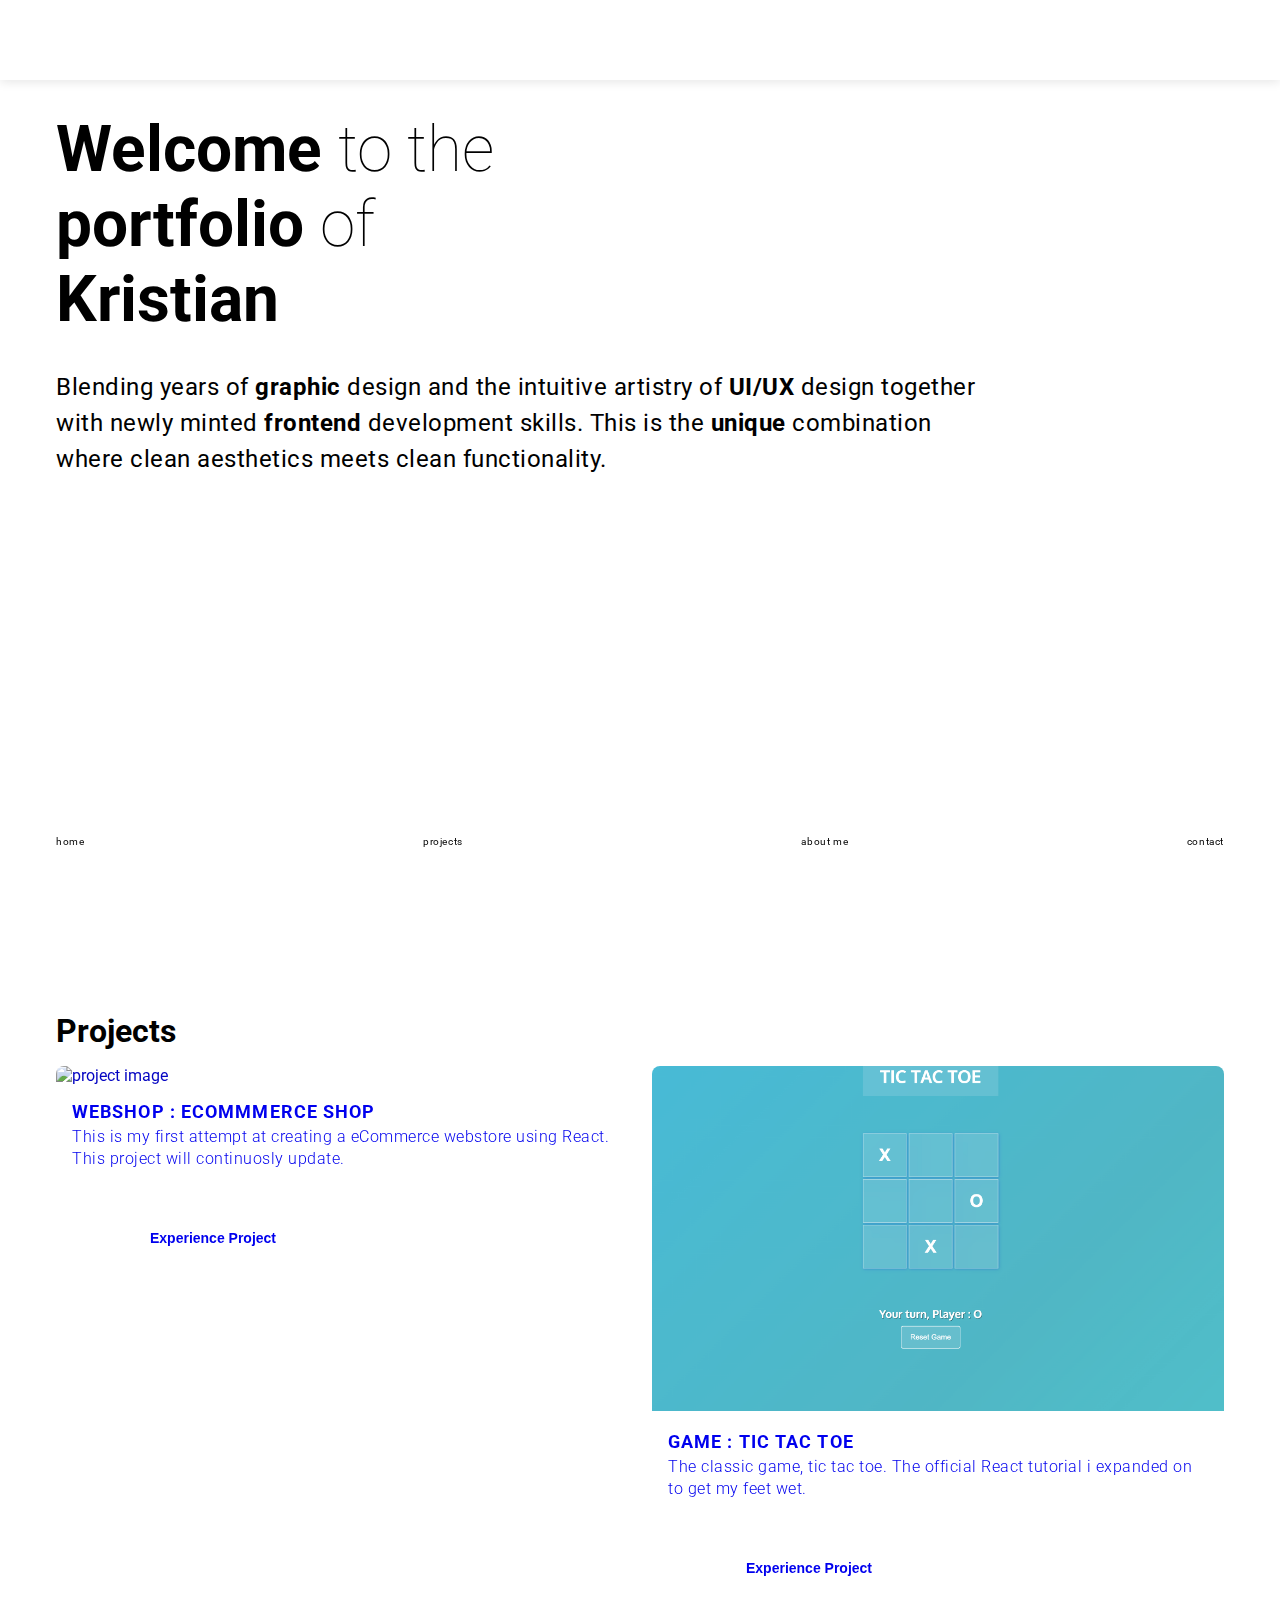
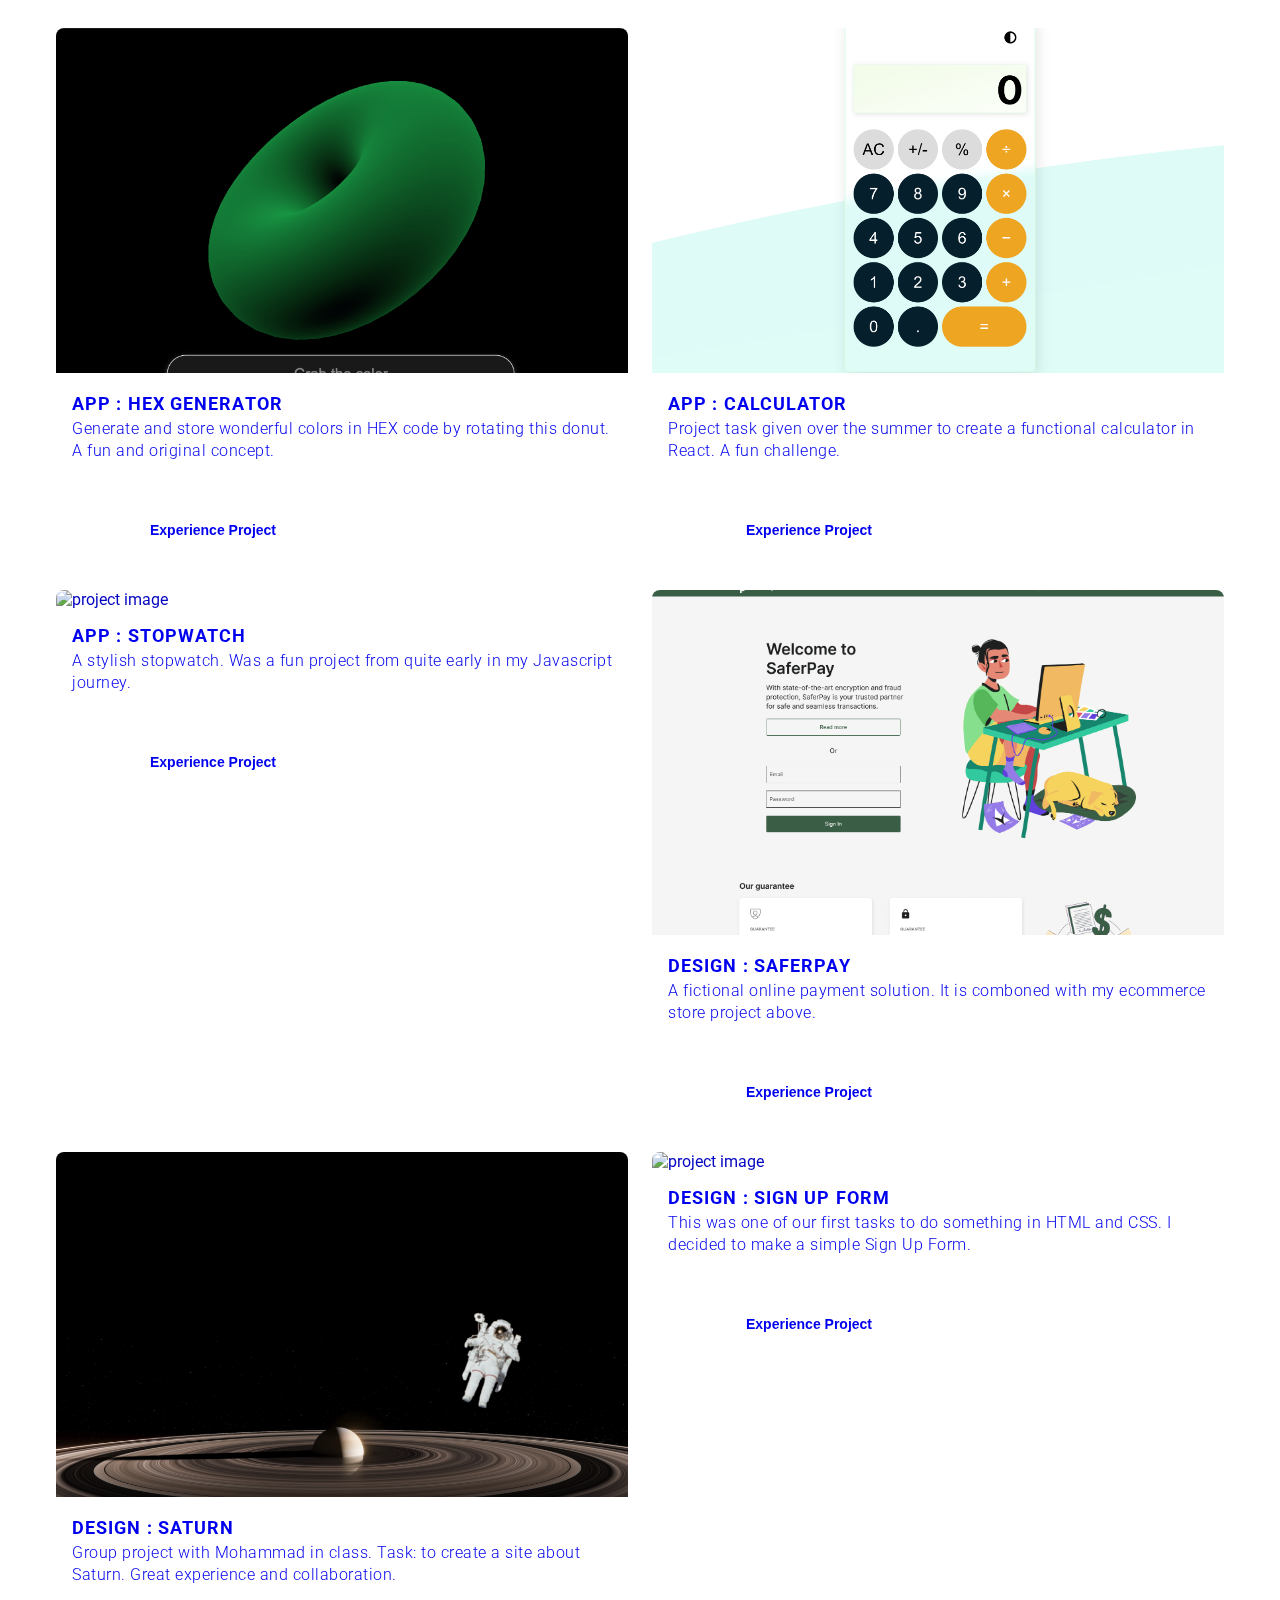
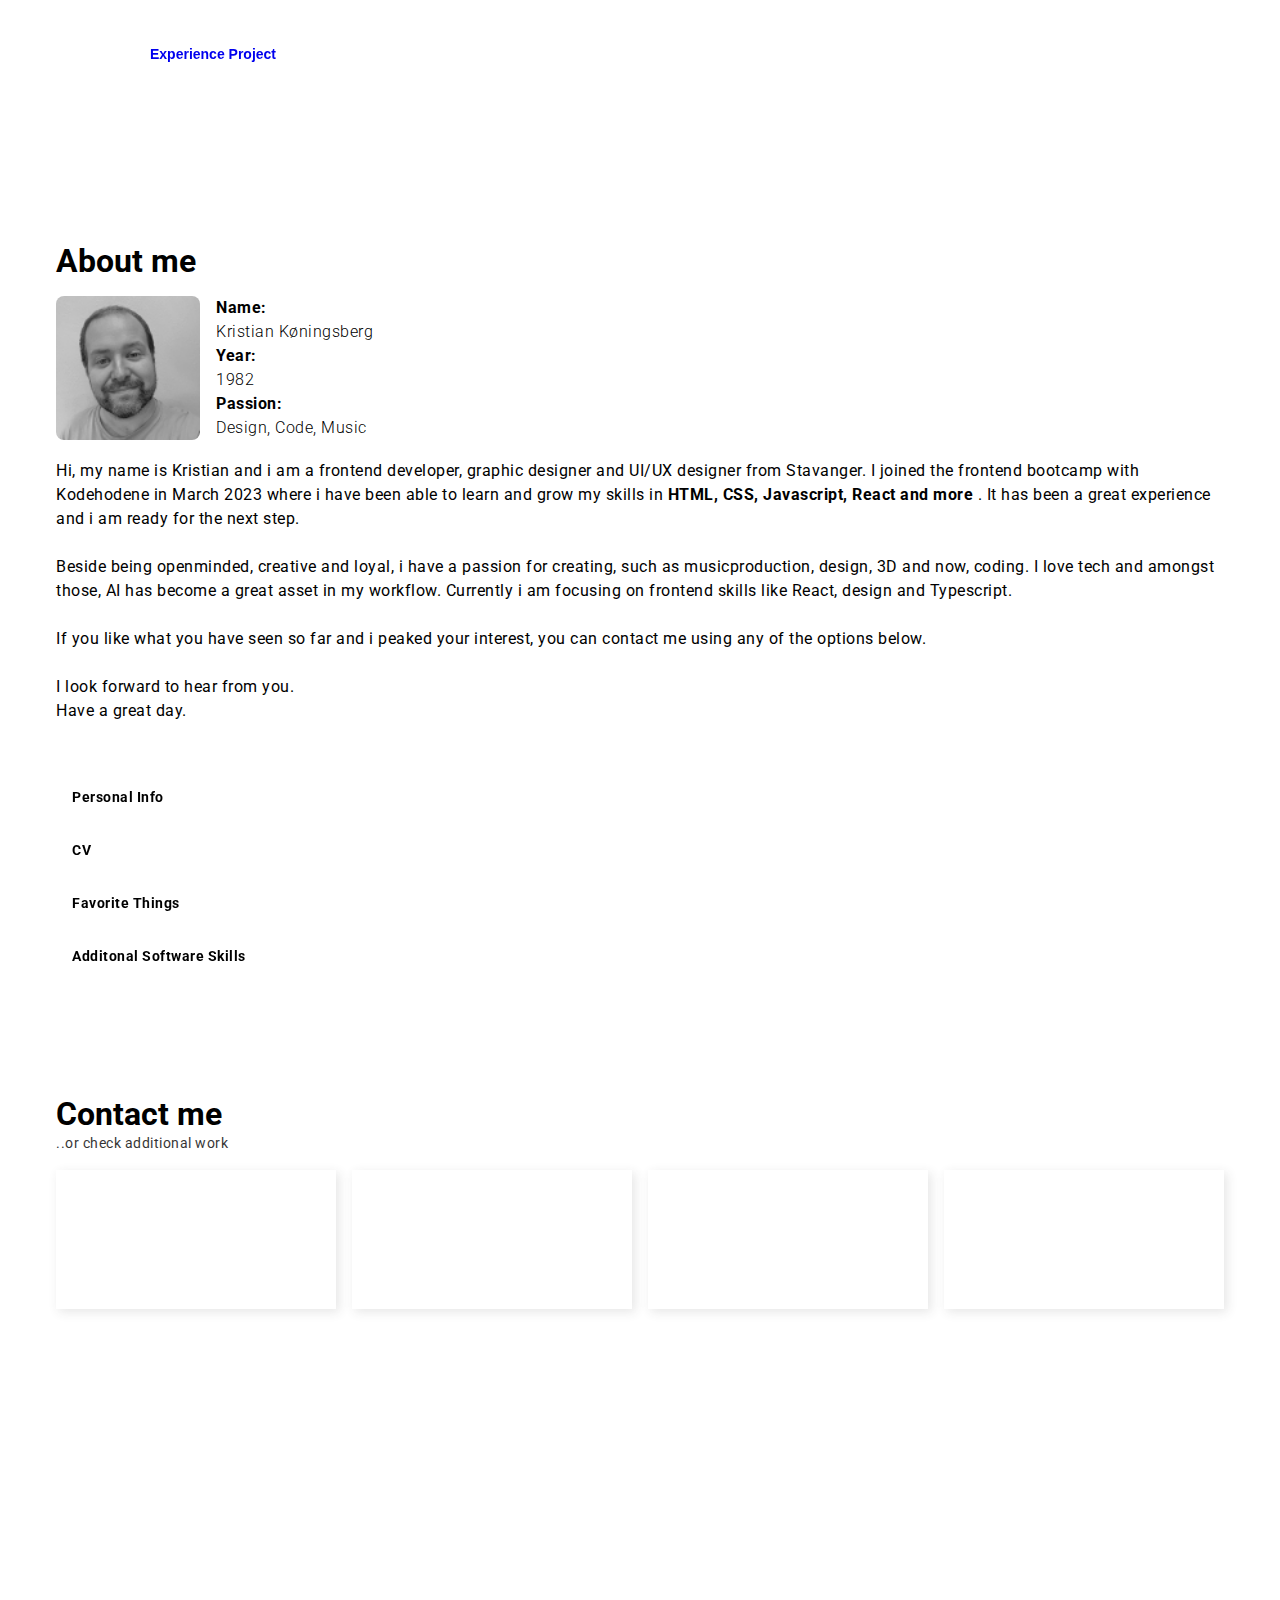
==== index.html @ 37faf686 "updated github link to be frontpage on github" ====
<!DOCTYPE html>
<html lang="en">
  <head>
    <meta charset="UTF-8" />
    <meta
      name="viewport"
      content="width=device-width, initial-scale=1.0"
    />
    <link
      rel="preconnect"
      href="https://fonts.googleapis.com"
    />
    <link
      rel="preconnect"
      href="https://fonts.gstatic.com"
      crossorigin
    />
    <link
      href="https://fonts.googleapis.com/css2?family=Montserrat:wght@300&family=Roboto:wght@100;300;400;500;700&display=swap"
      rel="stylesheet"
    />
    <script
      type="module"
      src="projectsData.js"
    ></script>
    <script
      type="module"
      src="projectsGenerator.js"
    ></script>
    <script
      type="module"
      src="colorThemeAndMenu.js"
    ></script>
    <script
      type="module"
      src="https://kit.fontawesome.com/c873273b0e.js"
      crossorigin="anonymous"
    ></script>
    <script src="https://code.iconify.design/iconify-icon/1.0.7/iconify-icon.min.js"></script>
    <script
      type="module"
      src="script.js"
    ></script>
    <link
      rel="stylesheet"
      href="style.css"
    />
    <link
      rel="shortcut icon"
      type="image/x-icon"
      href="/misc/klogo.svg"
    />
    <title>Portfolio : Kristian</title>
  </head>
  <body>
    <nav class="navbar-top">
      <div class="navbar-top-content">
        <a
          href="mailto:kristian007.kodehode@gmail.com?subject=I would like to have a chat with you"
        >
          <i class="fa-solid fa-envelope circle-mail-icon"></i>
        </a>

        <!-- BURGER MENU FOR THEME SWITCHING -->
        <div
          class="menu-icon"
          id="menuIcon"
        >
          <i class="fa-solid fa-paint-roller"></i>
        </div>
      </div>
    </nav>

    <div class="page-content-container">
      <!-- THEME BUTTONS AND OVERLAY -->
      <div
        class="overlay"
        id="overlay"
      ></div>
      <div
        class="theme-menu"
        id="themeMenu"
      >
        <div class="inner-menu">
          <div
            id="close-overlay"
            class="close-overlay"
          >
            <i class="fa-regular fa-circle-xmark"></i>
            <!-- <h5>Close Overlay</h5> -->
          </div>
          <div class="theme-radios">
            <div class="theme-switches">
              <input
                type="radio"
                id="theme0"
                name="theme"
                value="0"
                checked
              />
              <label for="theme0">Blue Theme</label>
            </div>
            <div class="theme-switches">
              <input
                type="radio"
                id="theme1"
                name="theme"
                value="1"
              />
              <label for="theme1">Dark Theme</label>
            </div>
            <div class="theme-switches">
              <input
                type="radio"
                id="theme2"
                name="theme"
                value="2"
              />
              <label for="theme2">Light Theme</label>
            </div>
            <div class="theme-switches">
              <input
                type="radio"
                id="theme3"
                name="theme"
                value="3"
              />
              <label for="theme3">The Original</label>
            </div>
            <div class="theme-switches">
              <input
                type="radio"
                id="theme4"
                name="theme"
                value="4"
              />
              <label for="theme4">Deep Water</label>
            </div>
            <div class="theme-switches">
              <input
                type="radio"
                id="theme5"
                name="theme"
                value="5"
              />
              <label for="theme5">Glassmorph</label>
            </div>
          </div>
        </div>
      </div>
      <!--  -->
      <section
        id="introduction"
        class="introduction"
      >
        <h1>
          Welcome <span style="font-weight: 100">to the</span> <br />
          portfolio <span style="font-weight: 100">of</span> <br />
          Kristian
        </h1>

        <p class="intro-parapgraph">
          Blending years of <strong>graphic</strong> design and the intuitive
          artistry of <strong>UI/UX</strong> design together with newly minted
          <strong>frontend</strong> development skills. This is the
          <strong>unique</strong> combination where clean aesthetics meets clean
          functionality.
        </p>
        <div class="skills-icons">
          <div class="tooltip">
            <i class="fa-brands fa-html5"></i>
            <a
              class="tooltiptext"
              target="_blank"
              href="https://www.w3schools.com/html/default.asp"
              >HTML</a
            >
          </div>
          <div class="tooltip">
            <i
              title="CSS"
              class="fa-brands fa-css3-alt"
            ></i>
            <a
              class="tooltiptext"
              target="_blank"
              href="https://www.w3schools.com/css/"
              >CSS</a
            >
          </div>
          <div class="tooltip">
            <i class="fa-brands fa-square-js"></i>
            <a
              class="tooltiptext"
              target="_blank"
              href="https://www.w3schools.com/js/"
              >JAVASCRIPT</a
            >
          </div>
          <div class="tooltip">
            <iconify-icon
              icon="bxl:typescript"
              class="icon-typescript"
            ></iconify-icon>
            <a
              class="tooltiptext"
              target="_blank"
              href="https://www.typescriptlang.org/"
              >TYPESCRIPT</a
            >
          </div>
          <div class="tooltip">
            <i class="fa-brands fa-react custom-icon"></i>
            <a
              class="tooltiptext"
              target="_blank"
              href="https://react.dev/"
              >REACT</a
            >
          </div>
          <div class="tooltip">
            <iconify-icon icon="simple-icons:reactrouter"></iconify-icon>
            <a
              class="tooltiptext"
              target="_blank"
              href="https://reactrouter.com/en/main"
              >ROUTER</a
            >
          </div>
          <div class="tooltip">
            <iconify-icon icon="simple-icons:threedotjs"></iconify-icon>
            <a
              class="tooltiptext"
              target="_blank"
              href="https://threejs.org/"
              >THREE.JS</a
            >
          </div>
          <div class="tooltip">
            <i class="fa-brands fa-figma"></i>
            <a
              class="tooltiptext"
              target="_blank"
              href="https://www.figma.com/ui-design-tool/"
              >FIGMA</a
            >
          </div>
          <div class="tooltip">
            <i class="fa-brands fa-git-alt"></i>
            <a
              class="tooltiptext"
              target="_blank"
              href="https://git-scm.com/"
              >GIT</a
            >
          </div>

          <div class="tooltip">
            <i class="fa-solid fa-person-walking-arrow-right"></i>
            <p class="tooltiptext">continue to learn</p>
          </div>
        </div>

        <a href="#section-projects">
          <i class="fa-solid fa-angle-down svg-items"></i>
        </a>
      </section>

      <section id="section-projects">
        <h2 class="section-headings">Projects</h2>

        <div
          id="ui-cards-container"
          class="ui-cards-container"
        >
          <!-- CARDS GETS CREATED HERE BY JAVASCRIPT -->
        </div>
      </section>

      <section
        id="section-about"
        class="section-about"
      >
        <div class="contact-child1">
          <h2 class="section-headings">About me</h2>
          <div class="about-me-paragraph">
            <div class="about-me-top-paragraph-with-image-div">
              <img
                src="images/portrait112px.png"
                class="about-me-image"
                alt=""
              />
              <div class="about-me-first-paragraph">
                <table>
                  <p class="about-me-info-head">Name:</p>
                  <p class="about-me-info">Kristian Køningsberg</p>
                </table>
                <table>
                  <p class="about-me-info-head">Year:</p>
                  <p class="about-me-info">1982</p>
                </table>
                <table>
                  <p class="about-me-info-head">Passion:</p>
                  <p class="about-me-info">Design, Code, Music</p>
                </table>
              </div>
            </div>
            <br />
            <p class="about-me-info-paragraph">
              Hi, my name is Kristian and i am a frontend developer, graphic
              designer and UI/UX designer from Stavanger. I joined the frontend
              bootcamp with Kodehodene in March 2023 where i have been able to
              learn and grow my skills in
              <strong>HTML, CSS, Javascript, React and more</strong>
              . It has been a great experience and i am ready for the next step.
              <br />
              <br />
              Beside being openminded, creative and loyal, i have a passion for
              creating, such as musicproduction, design, 3D and now, coding. I
              love tech and amongst those, AI has become a great asset in my
              workflow. Currently i am focusing on frontend skills like React,
              design and Typescript.
              <br />
              <br />
              If you like what you have seen so far and i peaked your interest,
              you can contact me using any of the options below.
              <br />
              <br />
              I look forward to hear from you.
              <br />
              Have a great day.
              <br />
              <br />
            </p>
          </div>
        </div>
        <div
          class="accordion"
          id="accordion"
        >
          <!-- <h2 class="section-headings">FAQ Me</h2> -->
          <div class="accordian-and-faq-container">
            <div class="accordians-container">
              <div class="accordion-item">
                <div class="accordion-header">
                  <p>Personal Info</p>
                  <div class="accordian-icons">
                    <i class="fa-solid fa-chevron-down"></i>
                  </div>
                </div>
                <div class="accordion-content">
                  <table>
                    <th>Full name</th>
                    <td>Kristian Køningsberg</td>
                  </table>
                  <table>
                    <th>Year Born</th>
                    <td>1982</td>
                  </table>
                  <table>
                    <th>Language</th>
                    <td>Norwegian, English</td>
                  </table>
                  <table>
                    <th>Country</th>
                    <td>Norway</td>
                  </table>
                  <table>
                    <th>City</th>
                    <td>Stavanger</td>
                  </table>
                  <table>
                    <th>Email</th>
                    <td>kristian007.kodehode@gmail.com</td>
                  </table>
                </div>
              </div>
              <div class="accordion-item">
                <div class="accordion-header">
                  <p>CV</p>
                  <div class="accordian-icons">
                    <i class="fa-solid fa-chevron-down"></i>
                  </div>
                </div>
                <div class="accordion-content">
                  <a
                    title="This link opens up Google Drive"
                    class="cv-link-styling"
                    href="https://drive.google.com/file/d/1SYjOD1bOVwOoKF2LapFt87h-f4kg6_id/view?usp=drive_link"
                    target="_blank"
                    >Click Me to open full CV (Google Drive)</a
                  >
                  <table>
                    <th>2023-Now</th>
                    <td>Kodehode Frontend Bootcamp</td>
                  </table>
                  <table>
                    <th>2020-2023</th>
                    <td>Courses: 3D,UI/UX,graphics++</td>
                  </table>
                  <table>
                    <th>2000-2020</th>
                    <td>Running own company</td>
                  </table>
                  <table>
                    <th>2008-2009</th>
                    <td>Statoil - Graphic Designer</td>
                  </table>
                  <table>
                    <th>2006-2008</th>
                    <td>Education: Graphic Design NKF</td>
                  </table>
                </div>
              </div>
              <div class="accordion-item">
                <div class="accordion-header">
                  <p>Favorite Things</p>
                  <div class="accordian-icons">
                    <i class="fa-solid fa-chevron-down"></i>
                  </div>
                </div>
                <div class="accordion-content">
                  <table>
                    <th>Band</th>
                    <td>Daft Punk</td>
                  </table>
                  <table>
                    <th>Movie</th>
                    <td>Pulp Fiction</td>
                  </table>
                  <table>
                    <th>Tv show</th>
                    <td>Ozark</td>
                  </table>
                  <table>
                    <th>Animated</th>
                    <td>Arcane</td>
                  </table>
                  <table>
                    <th>Videogame</th>
                    <td>The Last Of Us</td>
                  </table>
                </div>
              </div>
              <div class="accordion-item">
                <div class="accordion-header">
                  <p>Additonal Software Skills</p>
                  <div class="accordian-icons">
                    <i class="fa-solid fa-chevron-down"></i>
                  </div>
                </div>
                <div class="accordion-content">
                  <table>
                    <th>Design</th>
                    <td>Figma, Adobe CC, Affinity</td>
                  </table>

                  <table>
                    <th>Motion</th>
                    <td>Adobe After Effects</td>
                  </table>
                  <table>
                    <th>Music</th>
                    <td>Ableton Live, Logic</td>
                  </table>

                  <table>
                    <th>AI</th>
                    <td>ChatGPT, Midjourney</td>
                  </table>
                  <table>
                    <th>3D</th>
                    <td>Blender</td>
                  </table>
                </div>
              </div>
            </div>
          </div>
        </div>
      </section>

      <section
        id="section-contact"
        class="section-contact"
      >
        <div class="contact-me">
          <h2 class="section-headings">Contact me</h2>
          <div class="contact-me-text">
            <p>..or check additional work</p>
          </div>
          <!-- <button>Contact me</button> -->
          <div class="contact-me-icons">
            <a
              title="Opens Email App"
              class="contact-icons-div"
              href="mailto:kristian007.kodehode@gmail.com?subject=I would like to have a chat with you"
            >
              <i
                class="fa-solid fa-envelope svg-items contact-icons-resize"
              ></i>
              <p class="contact-me-sub">Email me</p>
            </a>

            <a
              title="Opens GitHub"
              class="contact-icons-div"
              href="https://github.com/Kristian-kodehode"
              target="_blank"
            >
              <i class="fa-brands fa-github svg-items contact-icons-resize"></i>
              <p class="contact-me-sub">Gihub</p>
            </a>

            <a
              title="Opens Instagram"
              class="contact-icons-div"
              href="https://www.instagram.com/kkoningsberg/"
              target="_blank"
            >
              <i
                class="fa-brands fa-instagram svg-items contact-icons-resize"
              ></i>
              <p class="contact-me-sub">Design</p>
            </a>

            <a
              title="Opens Spotify"
              class="contact-icons-div"
              href="https://open.spotify.com/artist/3vnHIDc8ARHkPw3OM7lQ4e?si=zNpx6tGDQ42Xc3Xq516jdw"
              target="_blank"
            >
              <i
                class="fa-brands fa-spotify svg-items contact-icons-resize"
              ></i>
              <p class="contact-me-sub">Music</p>
            </a>
          </div>
        </div>
      </section>
    </div>

    <nav class="navbar-bottom">
      <div class="navbar-bottom-content">
        <div class="navbar-bottom-items">
          <a href="#introduction">
            <i class="fa-solid fa-house svg-items icon-hover-size"></i>
          </a>
          <p>home</p>
        </div>
        <div class="navbar-bottom-items">
          <a href="#section-projects">
            <i class="fa-solid fa-code svg-items icon-hover-size"></i>
          </a>
          <p>projects</p>
        </div>
        <div class="navbar-bottom-items">
          <a href="#section-about">
            <i class="fa-solid fa-mug-hot svg-items icon-hover-size"></i>
          </a>
          <p>about me</p>
        </div>
        <div class="navbar-bottom-items">
          <a href="#section-contact">
            <i class="fa-solid fa-envelope svg-items icon-hover-size"></i>
          </a>
          <p>contact</p>
        </div>
      </div>
    </nav>
  </body>
</html>

<!-- <p class="intro-parapgraph">
  My name is <span style="font-weight: 700">Kristian</span> and i am a
  <span style="font-weight: 700">frontend</span> developer,
  <span style="font-weight: 700">UI</span> designer and
  <span style="font-weight: 700">graphic designer</span> from
  <span style="font-weight: 700">Stavanger</span>. I recently finished a
  6 month <span style="font-weight: 700">intense</span> frontend dev
  program with Kodehodene and i am now looking for new and
  <span style="font-weight: 700">exciting</span> job oportunities.
</p> -->
---- style.css ----
* {
  margin: 0;
  padding: 0;
  box-sizing: border-box;
}
:root {
  --col-primary: "#3a7d8c"; /* #3a7d8c */
  --col-primary80: "hsla(0, 0%, 0.1, 0.1)"; /* hsla(191, 41%, 39%, 0.3) */
  --col-primary10: "hsla(0, 0%, 0.1, 0.1)"
  --col-secondary: "#fefbd0"; /* hsl(56, 96%, 91%) */
  --col-secondary80: "hsl(56, 96%, 91%, 0.1)"; /* hsla(56, 96%, 91%, 0.2) */
  --col-shadow: "#55b6cc"; /* #55b6cc */
  --url-image: "";
  font-family: "Montserrat", sans-serif;
  font-family: "Roboto", sans-serif;
}
/* font weight info:
      montserrat : 300 
      roboto : 100, 400, 500, 700
  */

html {
  scroll-behavior: smooth;
}
body {
  background-color: var(--col-primary);
  color: var(--col-secondary);

  background-image: var(--url-image);
  background-attachment: fixed;
  background-size: cover;
  margin: 0 auto;
  height: 100dvh;
}
body::-webkit-scrollbar {
  display: none;
}
section {
  padding: 96px 16px 0px 16px;
}
.page-content-container {
  max-width: 1200px;
  margin: 0 auto;
}

.section-headings {
  padding-bottom: 16px;
  font-size: 24px;
}

.section-about {
  /* height: 100vh; */
  display: grid;
  grid-template-columns: repeat(1, 1fr);
  gap: 16px; 
  
  /* border: 1px solid black; */
}

.section-contact {
  height: 100vh;
}

h1 {
  font-size: 40px;
}
p {
  font-size: 14px;
  line-height: 1.5;
  letter-spacing: 0.5px;
}
a {
  text-decoration: none;
}
button {
  /* border: 1px solid rgba(255, 255, 255, 0); */
  /* border: none; */
  border: 1px solid var(--col-secondary);
  background-color: var(--col-primary);
  color: var(--col-secondary);
  font-size: 14px;
  font-weight: 700;
  border-radius: 4px;
  padding: 12px;
  width: 100%;
  cursor: pointer;
  margin-top: 16px;
  transition: 0.4s;
}
button:hover {
  background-color: var(--col-secondary80);
}
.mylogo {
  background-color: var(--col-secondary);
  color: #3a7d8c;
  border-radius: 4px;
}

/*
Added empty space to keep it more organized
Easier to navigate













*/
/* NAV BAR */
nav {
  height: 80px;
  width: 100vw;
  background-color: var(--col-primary80);
  -webkit-backdrop-filter: blur(30px);
  backdrop-filter: blur(30px);
}
.navbar-top,
.navbar-bottom {
  position: fixed;
}
.navbar-top {
  top: 0;
  z-index: 100;
  box-shadow: 0px 2px 10px rgba(0, 0, 0, 0.1);
}
.navbar-bottom {
  bottom: 0;
}
.navbar-top-content,
.navbar-bottom-content {
  max-width: 1200px;
  display: flex;
  justify-content: space-between;
  margin: 0 auto;
}
.navbar-top-content {
  padding: 16px;
  align-items: center;
}
.navbar-bottom-content {
  padding: 8px 16px;

  align-items: end;
}
.navbar-bottom-items {
  display: flex;
  flex-direction: column;
  align-items: center;
  gap: 6px;
}
.navbar-bottom-items > p {
  font-size: 10px;
  text-align: center;
  letter-spacing: 0.6px;
}

/*
Added empty space to keep it more organized
Easier to navigate













*/
/* ICONS */
.svg-items {
  color: var(--col-secondary);
  font-size: 24px;
}
.circle-mail-icon {
  border: 1px solid var(--col-secondary);
  padding: 10px;
  border-radius: 100px;
  font-size: 24px;
  color: var(--col-secondary);
  transition: transform 2s ease-in-out;
}

.circle-mail-icon:hover {
  transform: rotate(360deg);
}
iconify-icon {
  font-size: 28px;
  /* font-size: 45px; */
}

/*
Added empty space to keep it more organized
Easier to navigate













*/
/* THEME SELECTOR */
/* Overlay style */
.overlay {
  position: fixed;
  top: 0;
  left: 0;
  width: 100%;
  height: 100%;
  background-color: rgba(0, 0, 0, 0.2);
  backdrop-filter: blur(30px);
  -webkit-backdrop-filter: blur(30px);
  z-index: 999;
  display: none;
  pointer-events: none;
}

/* Theme menu container */
.theme-menu {
  border-top: 1px solid var(--col-secondary80);
  position: fixed;
  bottom: 0;
  left: 0;
  width: 100%;
  height: 90vh;
  background-color: var(--col-primary80);
  backdrop-filter: blur(20px);
  -webkit-backdrop-filter: blur(20px);
  padding: 20px;
  border-radius: 5px;
  box-shadow: 0 2px 10px rgba(0, 0, 0, 0.1), 4px 4px 20px rgba(0, 0, 0, 0.2);
  z-index: 1000;
  display: none;
  transform: translateY(100%);
  /* Initially hidden below the viewport */
}
.inner-menu {
  display: grid;
  grid-template-columns: repeat(1, 1fr);
  gap: 24px;
}
.close-overlay {
  cursor: pointer;
  font-size: 56px;
  align-self: flex-end;
  justify-self: center;
  /* margin-bottom: 24px; */
}

.menu-icon {
  font-size: 24px;
  cursor: pointer;
  transition: 1s;
}
.menu-icon:hover {
  transform: scale(0.9);
  rotate: -90deg;
}

/* Class to toggle menu expansion */
.theme-menu.expanded {
  transform: translateY(0); /* Show the menu by setting translateY to 0 */
}

/* Toggle the overlay and expanded menu on hover */
.theme-menu:hover + .overlay,
.overlay:hover {
  display: block;
}

/* Hide the overlay and contracted menu when not expanded */
.overlay:not(:hover) {
  display: none;
}

.theme-menu:not(.expanded) {
  transform: translateY(100%); /* Hide the menu by setting translateY to 100% */
}

.theme-radios {
  height: 30vh;

  display: flex;
  flex-wrap: wrap;
  gap: 24px;
  justify-content: center;
}
.theme-switches {
  font-size: 40px;
  font-weight: 700;
  text-align: center;
}
.theme-switches input {
  display: none;
}
.theme-switches label {
  transition: 0.7s;
}
.theme-switches label:hover {
  color: var(--col-secondary80);
  cursor: pointer;
}
.theme-switches:focus {
  color: var(--col-secondary80);
}

/* Class to toggle menu expansion */
.expanded {
  display: block;
  max-height: 100%; /* Show the menu by setting max-height to 100% */
}

/*
Added empty space to keep it more organized
Easier to navigate













*/

.tooltip {
  position: relative;
  display: inline-block;
}
.tooltiptext {
  font-size: 14px;
  cursor: pointer;
  /* overflow: hidden; */
}
.tooltip .tooltiptext {
  visibility: hidden;
  min-width: 110px;

  background-color: var(--col-secondary80);
  color: var(--col-secondary);
  border: 1px solid var(--col-secondary);
  text-align: center;
  border-radius: 6px;
  padding: 5px 8px;

  /* Position the tooltip */
  position: absolute;
  z-index: 10;
  top: 100%;
  left: 50%;
  margin-left: -60px;
}

.tooltip:hover .tooltiptext {
  visibility: visible;
}
.tooltiptext:hover {
  /* font-weight: 700; */
  background-color: var(--col-secondary);
  color: var(--col-primary);
}

/*
Added empty space to keep it more organized
Easier to navigate













*/
.icons {
  font-size: 32px;
}
/*INTRODUCTION STYLING*/
.introduction {
  display: flex;
  flex-direction: column;
  gap: 2em;
  /* padding: 96px 16px 0px 16px; */
  height: 100vh;
}

.intro-parapgraph {
  font-size: 16px;

}

.introduction > a {
  text-align: center;
  color: var(--col-secondary);
  font-size: 32px;
}

.skills-icons {
  display: flex;
  gap: 0.5em;
  color: var(--col-secondary);
  /* opacity: 0.6; */
  opacity: 0.6;
  font-size: 24px;
  /* z-index: -1; */
}

.skills-icons > img {
  width: 40px;
  color: var(--col-secondary80);
}
.skills-icons .custom-icon {
  animation: rotate 10s linear infinite;
}

@keyframes rotate {
  from {
    transform: rotate(0deg);
  }
  to {
    transform: rotate(360deg);
  }
}

/*
Added empty space to keep it more organized
Easier to navigate















*/
/* UI CARDS STYLING */

.ui-cards-container {
  display: grid;
  grid-template-columns: repeat(1, 1fr);
  gap: 16px;
  margin-bottom: 40px;
}
.ui-card {
  min-width: 350px;
  /* background-color: var(--col-primary); */
  background-color: var(--col-primary10);
  backdrop-filter: blur(30px);
  -webkit-backdrop-filter: blur(30px);
  border-radius: 8px;
   box-shadow: -1px -1px 4px var(--col-shadow) ; 
  overflow: hidden;
  box-shadow: -1px -1px 4px var(--col-shadow), 5px 6px 20px rgba(0, 0, 0, 0.2);
}
/* .ui-card:hover {
  
} */
.ui-cards-container a {
  list-style: none;
  cursor: default;
}
.ui-card-image {
  height: 345px;
  width: 100%;
  object-fit: cover;
  cursor: pointer;
  filter: saturate(80%);
  transition: 0.4s;
}
.ui-card-image:hover {
  filter: saturate(100%);
  
   transform: scale(1.03); 
   box-shadow: 4px 4px 20px rgba(0, 0, 0, 0.2); 
  
}

.ui-card-text-container {
  padding: 16px;
  color: var(--col-secondary);
}
.ui-card-heading {
  text-transform: uppercase;
  font-size: 18px;
  letter-spacing: 1.1px;
}
.ui-card-paragraph {
  padding: 4px 0px 12px 0px;
  font-weight: 300;
  line-height: 1.4;
  /* letter-spacing: 0.8px; */
  height: 80px;
  font-size: 16px;
}
.ui-card-icons {
  align-items: flex-end;
  display: flex;
}
.ui-card-icons .custom2-icon {
  animation: rotate2 10s linear infinite;
}

@keyframes rotate2 {
  from {
    transform: rotate(0deg); /* Start with 0 degrees rotation */
  }
  to {
    transform: rotate(360deg); /* End with 360 degrees rotation (full circle) */
  }
}
.ui-icon {
  margin-right: 10px;
  font-size: 20px;
}
.ui-card-button {
  width: 100%;
  bottom: 0;
  display: flex;
  justify-content: center;
  align-items: center;
  gap: 16px;
  font-size: 14px;
}
.custom-hover-icon {
  transition: transform 1s;
}
button:hover .custom-hover-icon {
  transform: rotate(360deg);
}

.ui-card-buttons-container {
  display: grid;
  grid-template-columns: repeat(2, 1fr);
  gap: 8px;
  width: 100%;
}

/*
Added empty space to keep it more organized
Easier to navigate













*/

.about-me-paragraph {
  /* max-width: 780px; */
  /* border: 1px solid black; */
  width: 100%;

}

.about-me-top-paragraph-with-image-div {
/* display: grid; */
display: flex;
gap: 16px;
height: 144px;


}
.about-me-info-head {
  font-weight: 700;
}
.about-me-info {
  font-weight: 300;
}



.about-me-image {
  /* background-color: var(--col-secondary80); */
   border: 3px solid var(--col-secondary); 
  border-radius: 8px;

  margin-bottom: 16px;
   /* box-shadow: 3px 3px 10px #37373770;   */

  height: 100%;
  object-fit: cover;

  /* box-shadow: -1px -1px 4px var(--col-shadow) ; 
  box-shadow: -1px -1px 4px var(--col-shadow), 5px 6px 20px rgba(0, 0, 0, 0.2); */
}

 .about-me-paragraph p {
  font-size: 16px;
  /* line-height: 24px; */
  letter-spacing: 0.5px;
} 





/*MISC ICON STYLINGS*/
.contact-me {
  /* margin: 40px 0px; */
  padding-bottom: 120px;
}
.contact-me h2 {
  padding: 0;
}
.contact-me-icons {
  padding-top: 16px;
  display: grid;
  grid-template-columns: repeat(2, 1fr);
  gap: 16px;
}
.contact-icons-div {
  text-align: center;
  background-color: var(--col-secondary80);
  padding: 2em 2em 5em;
  /* padding: 5em 2em; */
  scale: (1);
  transition: 0.07s;
  border: 1px solid rgba(255, 255, 255, 0);
  backdrop-filter: blur(30px);
  -webkit-backdrop-filter: blur(30px);
   box-shadow: 3px 3px 10px #37373720; 

}

.contact-me-sub {
  letter-spacing: 1.2;
  /* font-size: 14px; */
  font-size: 14px;

  letter-spacing: 0.6px;
  padding-top: 4px;
  color: var(--col-secondary);
  opacity: 0;
  transition: 2s;
}
.contact-icons-div:hover .contact-icons-resize {
  transform: scale(1.3);
  opacity: 1;
}
.contact-icons-div:hover .contact-me-sub {
  opacity: 1;
  font-size: 10px;
  letter-spacing: 1;
}

.contact-icons-resize {
  transition: 0.3s;
  opacity: 0.7;

}
.contact-icons-div:hover {
  transform: scale(0.95);
  
  border: 1px solid var(--col-secondary);
}

.icon-hover-size {
  opacity: 0.7;
  transition: 0.2s;
}

.icon-hover-size:hover {
  transform: scale(1.2);
  opacity: 1;
}

/*
Added empty space to keep it more organized
Easier to navigate















*/
/*ACCORDION STYLING*/

.accordion {
  padding-top: 90px;
   /* height: 100vh;  */
  width: 100%;
  
}


.accordion-header {
  letter-spacing: 0.6px;
  background-color: var(--col-secondary80);
  padding: 16px;
  display: flex;
  align-items: center;
  justify-content: space-between;
  cursor: pointer;
  backdrop-filter: blur(30px);
  -webkit-backdrop-filter: blur(30px);
  font-weight: 700;
}
.cv-link-styling {
  
  color: var(--col-secondary);
  text-decoration: underline;
  transition: 0.1s;
}
.cv-link-styling:focus {
  letter-spacing: 0.5px;
  font-weight: 700;
}
.cv-link-styling:hover {
  letter-spacing: 0.5px;
  font-weight: 700;
}
th {
  text-align: left;
  font-weight: 700;
  letter-spacing: 0.5px;
}
td {
  text-align: left;
  padding: 2px 8px;
  font-weight: 300;
  letter-spacing: 0.5px;
  /* font-weight: 100; */
}
/* th:hover + td,
td:hover {
  font-weight: 400;
  letter-spacing: 2px;
} */

.accordion-header:hover {
  text-decoration: underline;
}

/* ROTATE ICON */

.accordion-content {
  display: none;
  padding: 16px;
  backdrop-filter: blur(30px);
  -webkit-backdrop-filter: blur(30px);
}
.active {
   display: block; 
  /* background-color: pink; */
   box-shadow: 3px 3px 10px #37373720;  
}
.accordian-icons {
  font: 10px;
  transform: rotate(0deg);
}
.icon-active {
  transform: rotate(180deg);
}
.contact-me-text {
  opacity: 0.8;
}

/*
Added empty space to keep it more organized
Easier to navigate















*/

/*MEDIA QUERY */

@media only screen and (min-width: 660px) {

}

@media only screen and (min-width: 768px) {
  .ui-cards-container {
    display: grid;
    grid-template-columns: repeat(2, 1fr);
    gap: 24px;
  }


  h1 {
    font-size: 64px;
  }
  p {
    /* font-size: 18px; */
    line-height: 1.5;
  }
  .svg-items {
    font-size: 26px;
  }
  .intro-parapgraph {
    width: 80%;
    font-size: 18px;
  }
  section {
    padding: 112px 16px 0px 16px;
  }

  .skills-icons {
    gap: 0.5em;

    font-size: 32px;
    /* font-size: 32px; */
    margin-bottom: 40px;
  }
  iconify-icon {
     font-size: 36px; 
  }
  .section-headings {
    font-size: 32px;
  }

  .contact-me-icons {
    padding-top: 16px;
    grid-template-columns: repeat(4, 1fr);
  }
  .icon-hover-size {
    font-size: 32px;
  }

  .theme-menu {
    height: 60vh;
  }

  .section-about {
    gap: 24px; 
  }
  .accordion {
    padding-top: 0px;

  }
  /* .section-contact {
    height: 60vh;
  } */

}




@media only screen and (min-width: 1024px) {

  /* .section-about {
     grid-template-columns: repeat(2, 1fr); 
    align-items: flex-start;
    gap: 24px;
  } */

}


@media only screen and (min-height: 1440px) {
  .introduction {
    height: 85vh;
  }

}

@media only screen and (min-width: 991px) {
  .intro-parapgraph {
    /* width: 65%; */
    font-size: 24px;
  }
}
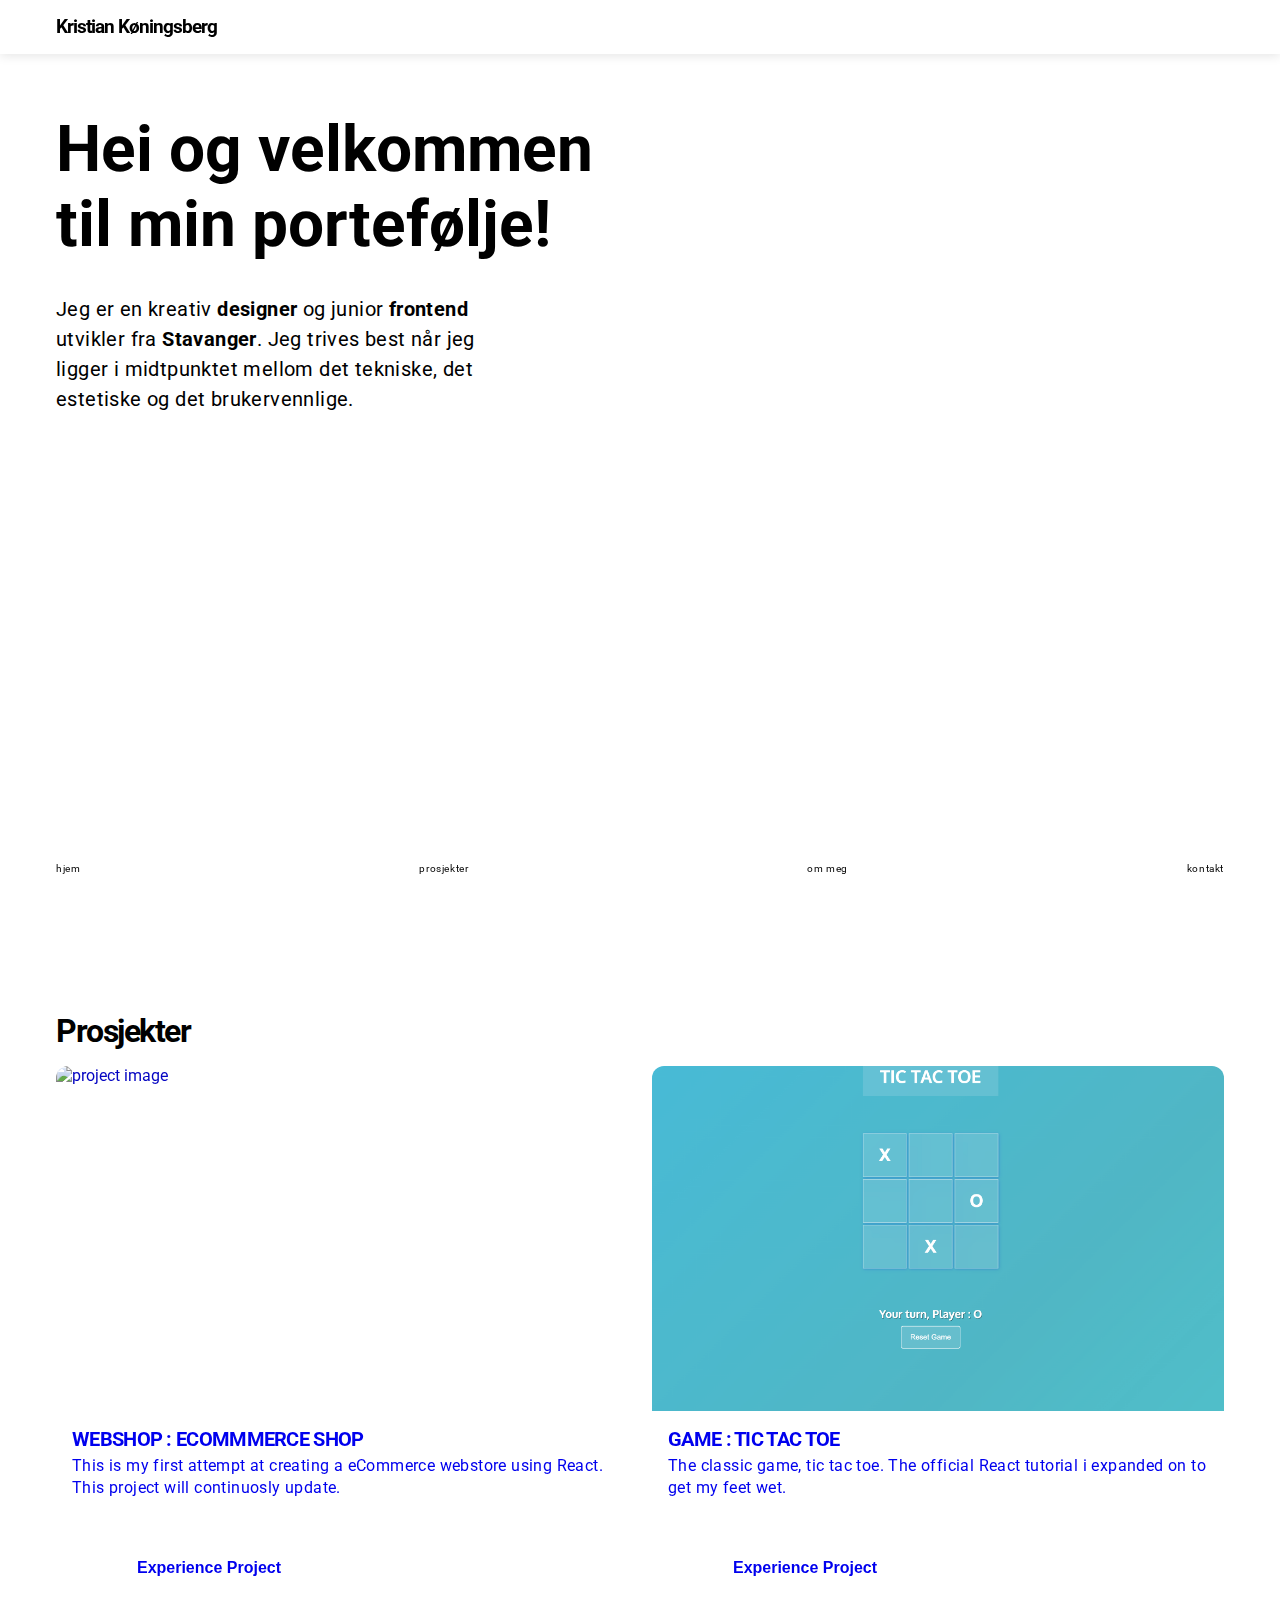
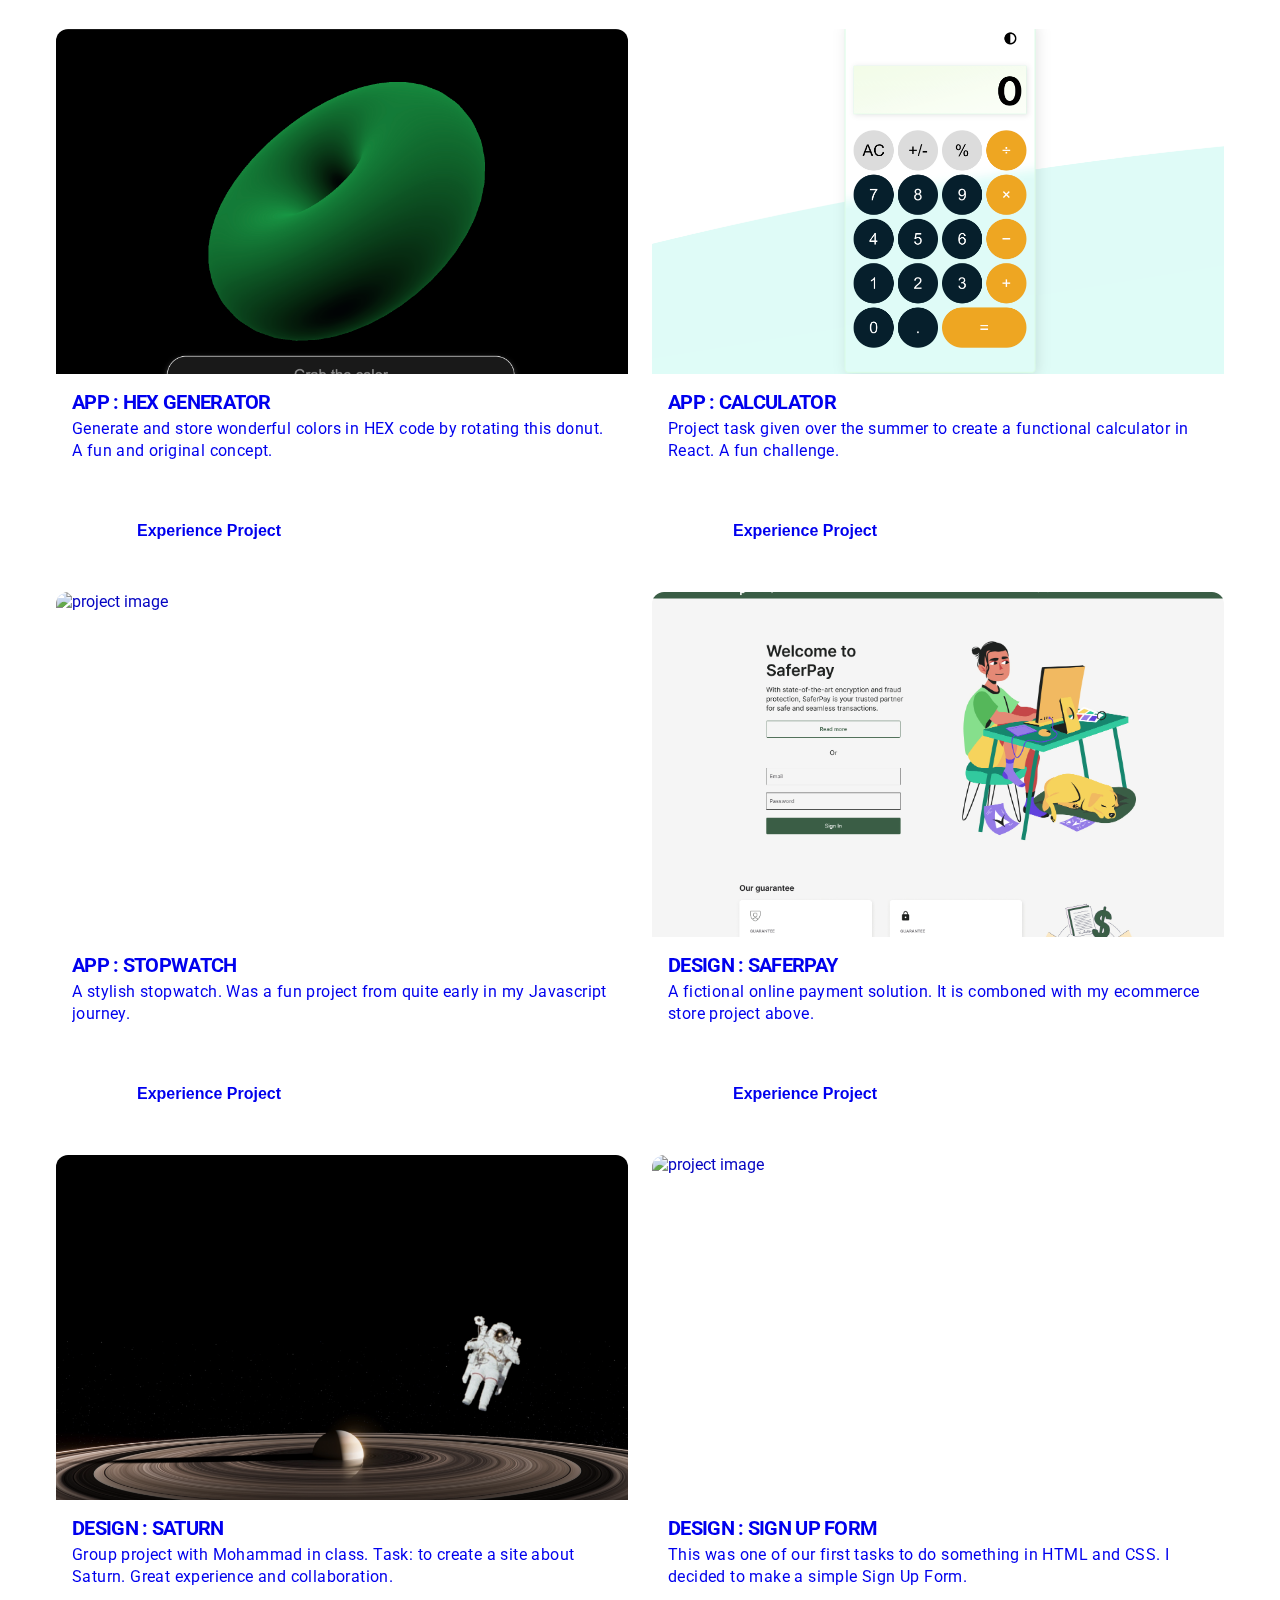
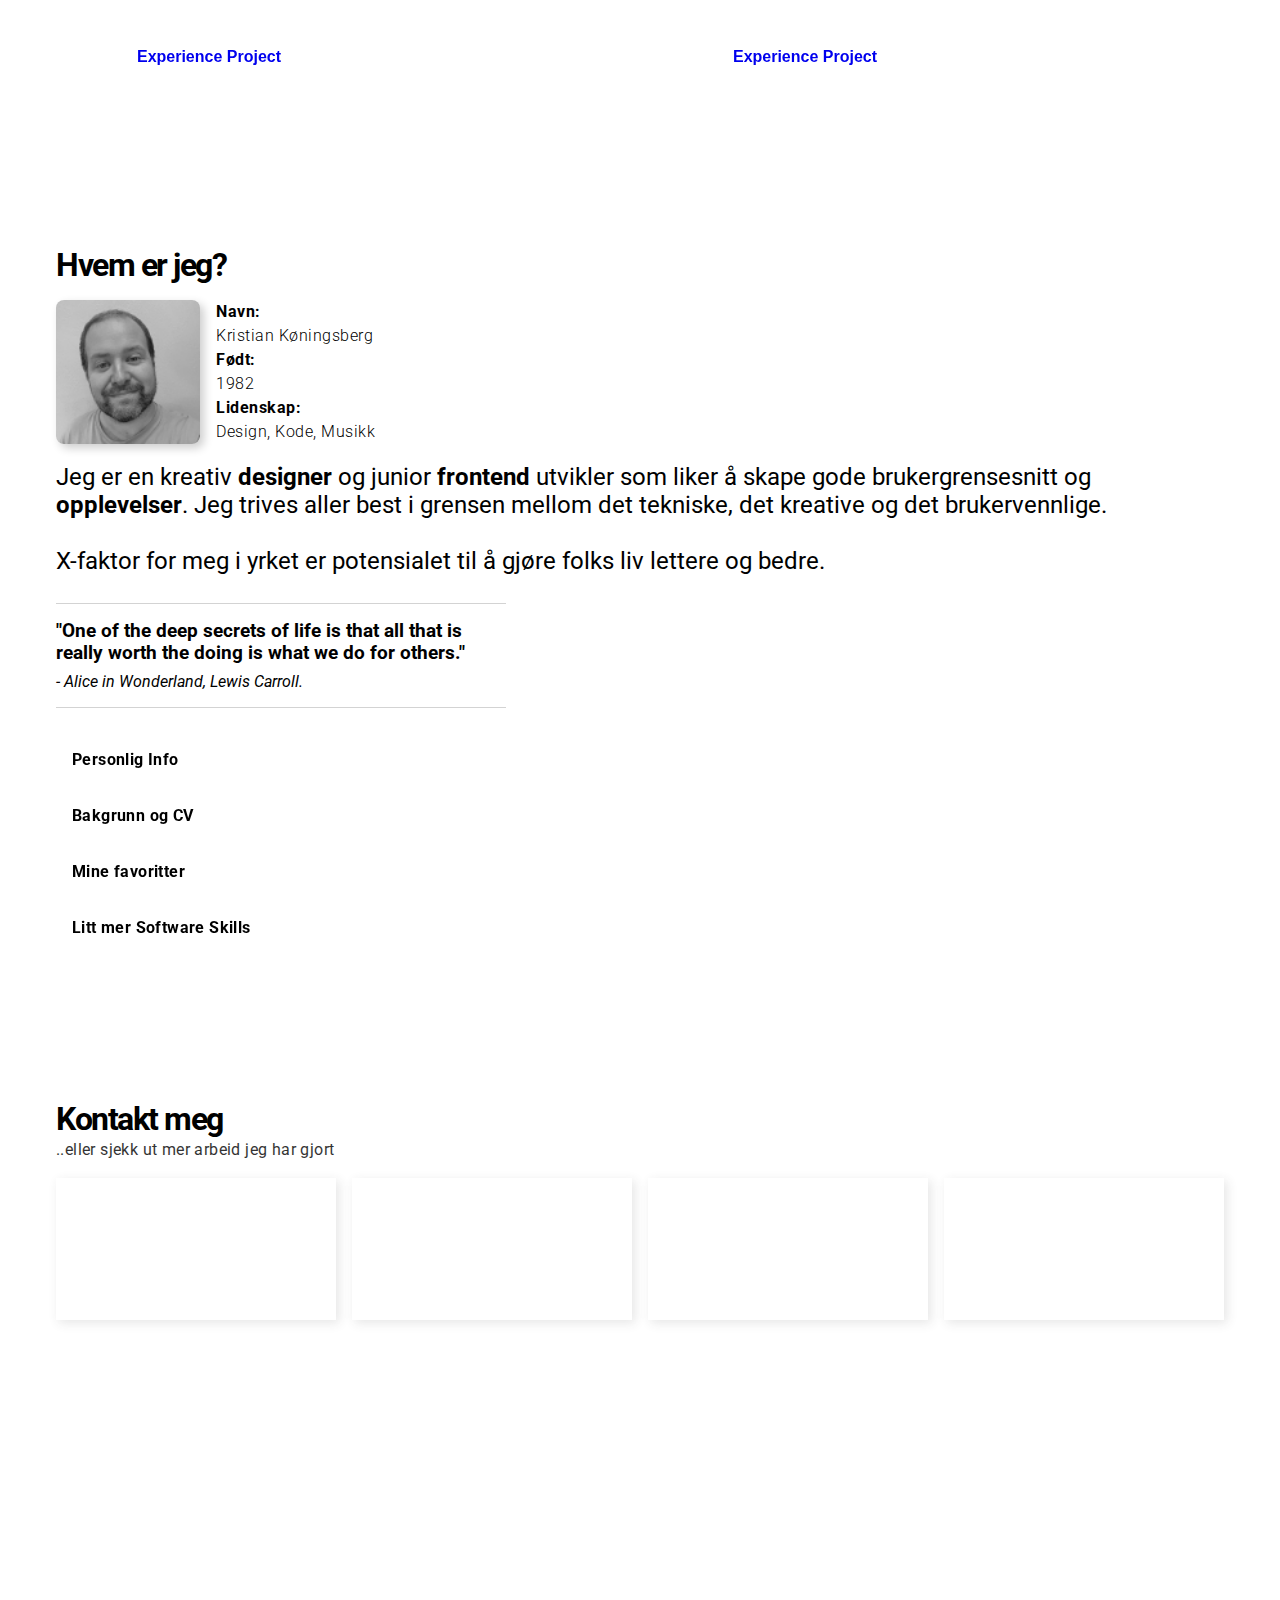
==== commit 2138b895: "Updated bottom navbar" ====
--- a/index.html
+++ b/index.html
@@ -4,167 +4,72 @@
     <meta charset="UTF-8" />
     <meta
       name="viewport"
-      content="width=device-width, initial-scale=1.0"
-    />
+      content="width=device-width, initial-scale=1.0" />
     <link
       rel="preconnect"
-      href="https://fonts.googleapis.com"
-    />
+      href="https://fonts.googleapis.com" />
     <link
       rel="preconnect"
       href="https://fonts.gstatic.com"
-      crossorigin
-    />
+      crossorigin />
     <link
       href="https://fonts.googleapis.com/css2?family=Montserrat:wght@300&family=Roboto:wght@100;300;400;500;700&display=swap"
-      rel="stylesheet"
-    />
+      rel="stylesheet" />
     <script
       type="module"
-      src="projectsData.js"
-    ></script>
+      src="projectsData.js"></script>
     <script
       type="module"
-      src="projectsGenerator.js"
-    ></script>
+      src="projectsGenerator.js"></script>
     <script
       type="module"
-      src="colorThemeAndMenu.js"
-    ></script>
+      src="colorThemeAndMenu.js"></script>
     <script
       type="module"
       src="https://kit.fontawesome.com/c873273b0e.js"
-      crossorigin="anonymous"
-    ></script>
+      crossorigin="anonymous"></script>
     <script src="https://code.iconify.design/iconify-icon/1.0.7/iconify-icon.min.js"></script>
     <script
       type="module"
-      src="script.js"
-    ></script>
+      src="script.js"></script>
     <link
       rel="stylesheet"
-      href="style.css"
-    />
+      href="style.css" />
     <link
       rel="shortcut icon"
       type="image/x-icon"
-      href="/misc/klogo.svg"
-    />
+      href="/misc/klogo.svg" />
     <title>Portfolio : Kristian</title>
   </head>
   <body>
     <nav class="navbar-top">
       <div class="navbar-top-content">
         <a
-          href="mailto:kristian007.kodehode@gmail.com?subject=I would like to have a chat with you"
-        >
-          <i class="fa-solid fa-envelope circle-mail-icon"></i>
+          href="#introduction"
+          class="navbar-top-logo">
+          <h3>Kristian Køningsberg</h3>
         </a>
 
-        <!-- BURGER MENU FOR THEME SWITCHING -->
+        <!-- THEME SWICTHER BUTTON -->
         <div
           class="menu-icon"
-          id="menuIcon"
-        >
-          <i class="fa-solid fa-paint-roller"></i>
+          style="font-size: medium"
+          id="menuIcon">
+          <!-- <i class="fa-solid fa-paint-roller"></i> -->
+          <i class="fa-solid fa-droplet"></i>
         </div>
       </div>
     </nav>
 
     <div class="page-content-container">
-      <!-- THEME BUTTONS AND OVERLAY -->
-      <div
-        class="overlay"
-        id="overlay"
-      ></div>
-      <div
-        class="theme-menu"
-        id="themeMenu"
-      >
-        <div class="inner-menu">
-          <div
-            id="close-overlay"
-            class="close-overlay"
-          >
-            <i class="fa-regular fa-circle-xmark"></i>
-            <!-- <h5>Close Overlay</h5> -->
-          </div>
-          <div class="theme-radios">
-            <div class="theme-switches">
-              <input
-                type="radio"
-                id="theme0"
-                name="theme"
-                value="0"
-                checked
-              />
-              <label for="theme0">Blue Theme</label>
-            </div>
-            <div class="theme-switches">
-              <input
-                type="radio"
-                id="theme1"
-                name="theme"
-                value="1"
-              />
-              <label for="theme1">Dark Theme</label>
-            </div>
-            <div class="theme-switches">
-              <input
-                type="radio"
-                id="theme2"
-                name="theme"
-                value="2"
-              />
-              <label for="theme2">Light Theme</label>
-            </div>
-            <div class="theme-switches">
-              <input
-                type="radio"
-                id="theme3"
-                name="theme"
-                value="3"
-              />
-              <label for="theme3">The Original</label>
-            </div>
-            <div class="theme-switches">
-              <input
-                type="radio"
-                id="theme4"
-                name="theme"
-                value="4"
-              />
-              <label for="theme4">Deep Water</label>
-            </div>
-            <div class="theme-switches">
-              <input
-                type="radio"
-                id="theme5"
-                name="theme"
-                value="5"
-              />
-              <label for="theme5">Glassmorph</label>
-            </div>
-          </div>
-        </div>
-      </div>
-      <!--  -->
       <section
         id="introduction"
-        class="introduction"
-      >
-        <h1>
-          Welcome <span style="font-weight: 100">to the</span> <br />
-          portfolio <span style="font-weight: 100">of</span> <br />
-          Kristian
-        </h1>
-
+        class="introduction">
+        <h1>Hei og velkommen til min portefølje!</h1>
         <p class="intro-parapgraph">
-          Blending years of <strong>graphic</strong> design and the intuitive
-          artistry of <strong>UI/UX</strong> design together with newly minted
-          <strong>frontend</strong> development skills. This is the
-          <strong>unique</strong> combination where clean aesthetics meets clean
-          functionality.
+          Jeg er en kreativ <b>designer</b> og junior <b>frontend</b> utvikler
+          fra <b>Stavanger</b>. Jeg trives best når jeg ligger i midtpunktet
+          mellom det tekniske, det estetiske og det brukervennlige.
         </p>
         <div class="skills-icons">
           <div class="tooltip">
@@ -179,8 +84,7 @@
           <div class="tooltip">
             <i
               title="CSS"
-              class="fa-brands fa-css3-alt"
-            ></i>
+              class="fa-brands fa-css3-alt"></i>
             <a
               class="tooltiptext"
               target="_blank"
@@ -200,8 +104,7 @@
           <div class="tooltip">
             <iconify-icon
               icon="bxl:typescript"
-              class="icon-typescript"
-            ></iconify-icon>
+              class="icon-typescript"></iconify-icon>
             <a
               class="tooltiptext"
               target="_blank"
@@ -254,153 +157,166 @@
               >GIT</a
             >
           </div>
-
-          <div class="tooltip">
-            <i class="fa-solid fa-person-walking-arrow-right"></i>
-            <p class="tooltiptext">continue to learn</p>
-          </div>
-        </div>
-
-        <a href="#section-projects">
-          <i class="fa-solid fa-angle-down svg-items"></i>
+          <div class="tooltip">
+            <a href="#section-projects">
+              <i class="fa-solid fa-person-walking-arrow-right go-icon"></i>
+            </a>
+            <a href="#section-projects">
+              <p class="tooltiptext">Gå til prosjekter</p>
+            </a>
+          </div>
+        </div>
+        <a
+          href="#section-projects"
+          style="position: absolute; bottom: 80px; left: 50%">
+          <i class="fa-solid fa-angle-down arrow-icons"></i>
         </a>
       </section>
 
       <section id="section-projects">
-        <h2 class="section-headings">Projects</h2>
+        <h2 class="section-headings">Prosjekter</h2>
 
         <div
           id="ui-cards-container"
-          class="ui-cards-container"
-        >
+          class="ui-cards-container">
           <!-- CARDS GETS CREATED HERE BY JAVASCRIPT -->
         </div>
       </section>
 
       <section
         id="section-about"
-        class="section-about"
-      >
+        class="section-about">
         <div class="contact-child1">
-          <h2 class="section-headings">About me</h2>
+          <h2 class="section-headings">Hvem er jeg?</h2>
           <div class="about-me-paragraph">
             <div class="about-me-top-paragraph-with-image-div">
               <img
                 src="images/portrait112px.png"
                 class="about-me-image"
-                alt=""
-              />
+                alt="bilde av Kristian" />
               <div class="about-me-first-paragraph">
                 <table>
-                  <p class="about-me-info-head">Name:</p>
+                  <p class="about-me-info-head">Navn:</p>
                   <p class="about-me-info">Kristian Køningsberg</p>
                 </table>
                 <table>
-                  <p class="about-me-info-head">Year:</p>
+                  <p class="about-me-info-head">Født:</p>
                   <p class="about-me-info">1982</p>
                 </table>
                 <table>
-                  <p class="about-me-info-head">Passion:</p>
-                  <p class="about-me-info">Design, Code, Music</p>
+                  <p class="about-me-info-head">Lidenskap:</p>
+                  <p class="about-me-info">Design, Kode, Musikk</p>
                 </table>
               </div>
             </div>
             <br />
-            <p class="about-me-info-paragraph">
-              Hi, my name is Kristian and i am a frontend developer, graphic
-              designer and UI/UX designer from Stavanger. I joined the frontend
-              bootcamp with Kodehodene in March 2023 where i have been able to
-              learn and grow my skills in
-              <strong>HTML, CSS, Javascript, React and more</strong>
-              . It has been a great experience and i am ready for the next step.
+            <h2
+              class="about-me-info-paragraph"
+              style="font-weight: 400">
+              Jeg er en kreativ <b>designer</b> og junior
+              <b>frontend</b> utvikler som liker å skape gode brukergrensesnitt
+              og <b>opplevelser</b>. Jeg trives aller best i grensen mellom det
+              tekniske, det kreative og det brukervennlige.
               <br />
               <br />
-              Beside being openminded, creative and loyal, i have a passion for
-              creating, such as musicproduction, design, 3D and now, coding. I
-              love tech and amongst those, AI has become a great asset in my
-              workflow. Currently i am focusing on frontend skills like React,
-              design and Typescript.
+              X-faktor for meg i yrket er potensialet til å gjøre folks liv
+              lettere og bedre.
               <br />
               <br />
-              If you like what you have seen so far and i peaked your interest,
-              you can contact me using any of the options below.
-              <br />
-              <br />
-              I look forward to hear from you.
-              <br />
-              Have a great day.
-              <br />
-              <br />
-            </p>
+            </h2>
+            <div
+              style="
+                border-block: 1px solid lightgray;
+                padding-block: 16px;
+                max-width: 450px;
+                display: flex;
+                flex-direction: column;
+                gap: 0.5rem;
+                align-items: start;
+              ">
+              <h3>
+                "One of the deep secrets of life is that all that is really
+                worth the doing is what we do for others."
+              </h3>
+              <i>- Alice in Wonderland, Lewis Carroll.</i>
+            </div>
           </div>
         </div>
         <div
           class="accordion"
-          id="accordion"
-        >
+          id="accordion">
           <!-- <h2 class="section-headings">FAQ Me</h2> -->
           <div class="accordian-and-faq-container">
             <div class="accordians-container">
               <div class="accordion-item">
                 <div class="accordion-header">
-                  <p>Personal Info</p>
+                  <p>Personlig Info</p>
                   <div class="accordian-icons">
                     <i class="fa-solid fa-chevron-down"></i>
                   </div>
                 </div>
                 <div class="accordion-content">
                   <table>
-                    <th>Full name</th>
+                    <th>Navn</th>
                     <td>Kristian Køningsberg</td>
                   </table>
                   <table>
-                    <th>Year Born</th>
+                    <th>Født</th>
                     <td>1982</td>
                   </table>
                   <table>
-                    <th>Language</th>
-                    <td>Norwegian, English</td>
-                  </table>
-                  <table>
-                    <th>Country</th>
-                    <td>Norway</td>
-                  </table>
-                  <table>
-                    <th>City</th>
+                    <th>Språk</th>
+                    <td>Norsk, Engelsk</td>
+                  </table>
+                  <table>
+                    <th>Land</th>
+                    <td>Norge</td>
+                  </table>
+                  <table>
+                    <th>Hjemby</th>
                     <td>Stavanger</td>
                   </table>
                   <table>
-                    <th>Email</th>
+                    <th>E-post</th>
                     <td>kristian007.kodehode@gmail.com</td>
                   </table>
                 </div>
               </div>
               <div class="accordion-item">
                 <div class="accordion-header">
-                  <p>CV</p>
+                  <p>Bakgrunn og CV</p>
                   <div class="accordian-icons">
                     <i class="fa-solid fa-chevron-down"></i>
                   </div>
                 </div>
                 <div class="accordion-content">
                   <a
-                    title="This link opens up Google Drive"
+                    title="Link tar deg til Google drive som gir deg min CV"
+                    aria-label="Link tar deg til Google drive som gir deg min CV"
                     class="cv-link-styling"
                     href="https://drive.google.com/file/d/1SYjOD1bOVwOoKF2LapFt87h-f4kg6_id/view?usp=drive_link"
                     target="_blank"
-                    >Click Me to open full CV (Google Drive)</a
+                    >Klikk for å åpne full CV (Google Drive)</a
                   >
                   <table>
-                    <th>2023-Now</th>
+                    <th>2024 - Nå</th>
+                    <td>Kodeverket - Frontend utvikler | Design</td>
+                  </table>
+                  <table>
+                    <th>2024-2024</th>
+                    <td>Solintegra - Frontend utvikler | Lead design</td>
+                  </table>
+                  <table>
+                    <th>2023-2024</th>
                     <td>Kodehode Frontend Bootcamp</td>
                   </table>
                   <table>
                     <th>2020-2023</th>
-                    <td>Courses: 3D,UI/UX,graphics++</td>
+                    <td>Kurs: 3D,UI/UX,graphics++</td>
                   </table>
                   <table>
                     <th>2000-2020</th>
-                    <td>Running own company</td>
+                    <td>Driver eget selskap</td>
                   </table>
                   <table>
                     <th>2008-2009</th>
@@ -408,13 +324,13 @@
                   </table>
                   <table>
                     <th>2006-2008</th>
-                    <td>Education: Graphic Design NKF</td>
+                    <td>Utdannelse: Graphic Design NKF</td>
                   </table>
                 </div>
               </div>
               <div class="accordion-item">
                 <div class="accordion-header">
-                  <p>Favorite Things</p>
+                  <p>Mine favoritter</p>
                   <div class="accordian-icons">
                     <i class="fa-solid fa-chevron-down"></i>
                   </div>
@@ -425,7 +341,7 @@
                     <td>Daft Punk</td>
                   </table>
                   <table>
-                    <th>Movie</th>
+                    <th>Film</th>
                     <td>Pulp Fiction</td>
                   </table>
                   <table>
@@ -433,18 +349,22 @@
                     <td>Ozark</td>
                   </table>
                   <table>
-                    <th>Animated</th>
+                    <th>Animert</th>
                     <td>Arcane</td>
                   </table>
                   <table>
-                    <th>Videogame</th>
+                    <th>Bok</th>
+                    <td>Atomic habits</td>
+                  </table>
+                  <table>
+                    <th>Spill</th>
                     <td>The Last Of Us</td>
                   </table>
                 </div>
               </div>
               <div class="accordion-item">
                 <div class="accordion-header">
-                  <p>Additonal Software Skills</p>
+                  <p>Litt mer Software Skills</p>
                   <div class="accordian-icons">
                     <i class="fa-solid fa-chevron-down"></i>
                   </div>
@@ -452,7 +372,11 @@
                 <div class="accordion-content">
                   <table>
                     <th>Design</th>
-                    <td>Figma, Adobe CC, Affinity</td>
+                    <td>Figma, Affinity</td>
+                  </table>
+                  <table>
+                    <th>Low/No-Code</th>
+                    <td>Wordpress</td>
                   </table>
 
                   <table>
@@ -460,13 +384,13 @@
                     <td>Adobe After Effects</td>
                   </table>
                   <table>
-                    <th>Music</th>
+                    <th>Musikk</th>
                     <td>Ableton Live, Logic</td>
                   </table>
 
                   <table>
                     <th>AI</th>
-                    <td>ChatGPT, Midjourney</td>
+                    <td>ChatGPT, Github Copilot</td>
                   </table>
                   <table>
                     <th>3D</th>
@@ -482,60 +406,62 @@
       <section
         id="section-contact"
         class="section-contact"
-      >
+        style="position: relative">
         <div class="contact-me">
-          <h2 class="section-headings">Contact me</h2>
+          <h2 class="section-headings">Kontakt meg</h2>
           <div class="contact-me-text">
-            <p>..or check additional work</p>
+            <p>..eller sjekk ut mer arbeid jeg har gjort</p>
           </div>
           <!-- <button>Contact me</button> -->
           <div class="contact-me-icons">
             <a
-              title="Opens Email App"
+              title="Åpner din valgte epost app"
+              aria-label="Åpner din valgte epost app"
               class="contact-icons-div"
-              href="mailto:kristian007.kodehode@gmail.com?subject=I would like to have a chat with you"
-            >
+              href="mailto:kristian007.kodehode@gmail.com?subject=I would like to have a chat with you">
               <i
-                class="fa-solid fa-envelope svg-items contact-icons-resize"
-              ></i>
-              <p class="contact-me-sub">Email me</p>
-            </a>
-
-            <a
-              title="Opens GitHub"
+                class="fa-solid fa-envelope svg-items contact-icons-resize"></i>
+              <p class="contact-me-sub">Send e-post</p>
+            </a>
+
+            <a
+              title="Åpner GitHub i ny fane"
+              aria-label="Åpner GitHub i ny fane"
               class="contact-icons-div"
               href="https://github.com/Kristian-kodehode"
-              target="_blank"
-            >
+              target="_blank">
               <i class="fa-brands fa-github svg-items contact-icons-resize"></i>
               <p class="contact-me-sub">Gihub</p>
             </a>
 
             <a
-              title="Opens Instagram"
+              title="Åpner Instagram i ny fane"
+              aria-label="Åpner Instagram i ny fane"
               class="contact-icons-div"
               href="https://www.instagram.com/kkoningsberg/"
-              target="_blank"
-            >
+              target="_blank">
               <i
-                class="fa-brands fa-instagram svg-items contact-icons-resize"
-              ></i>
+                class="fa-brands fa-instagram svg-items contact-icons-resize"></i>
               <p class="contact-me-sub">Design</p>
             </a>
 
             <a
-              title="Opens Spotify"
+              title="Åpner Spotify i ny fane"
+              aria-label="Åpner spotify i ny fane"
               class="contact-icons-div"
               href="https://open.spotify.com/artist/3vnHIDc8ARHkPw3OM7lQ4e?si=zNpx6tGDQ42Xc3Xq516jdw"
-              target="_blank"
-            >
+              target="_blank">
               <i
-                class="fa-brands fa-spotify svg-items contact-icons-resize"
-              ></i>
-              <p class="contact-me-sub">Music</p>
-            </a>
-          </div>
-        </div>
+                class="fa-brands fa-spotify svg-items contact-icons-resize"></i>
+              <p class="contact-me-sub">Musikkproduksjon</p>
+            </a>
+          </div>
+        </div>
+        <a
+          href="#introduction"
+          style="position: absolute; bottom: 20%; left: 50%">
+          <i class="fa-solid fa-angle-up arrow-icons"></i>
+        </a>
       </section>
     </div>
 
@@ -545,38 +471,27 @@
           <a href="#introduction">
             <i class="fa-solid fa-house svg-items icon-hover-size"></i>
           </a>
-          <p>home</p>
+          <p>hjem</p>
         </div>
         <div class="navbar-bottom-items">
           <a href="#section-projects">
             <i class="fa-solid fa-code svg-items icon-hover-size"></i>
           </a>
-          <p>projects</p>
+          <p>prosjekter</p>
         </div>
         <div class="navbar-bottom-items">
           <a href="#section-about">
             <i class="fa-solid fa-mug-hot svg-items icon-hover-size"></i>
           </a>
-          <p>about me</p>
+          <p>om meg</p>
         </div>
         <div class="navbar-bottom-items">
           <a href="#section-contact">
             <i class="fa-solid fa-envelope svg-items icon-hover-size"></i>
           </a>
-          <p>contact</p>
+          <p>kontakt</p>
         </div>
       </div>
     </nav>
   </body>
 </html>
-
-<!-- <p class="intro-parapgraph">
-  My name is <span style="font-weight: 700">Kristian</span> and i am a
-  <span style="font-weight: 700">frontend</span> developer,
-  <span style="font-weight: 700">UI</span> designer and
-  <span style="font-weight: 700">graphic designer</span> from
-  <span style="font-weight: 700">Stavanger</span>. I recently finished a
-  6 month <span style="font-weight: 700">intense</span> frontend dev
-  program with Kodehodene and i am now looking for new and
-  <span style="font-weight: 700">exciting</span> job oportunities.
-</p> -->
--- a/style.css
+++ b/style.css
@@ -11,7 +11,7 @@
   --col-secondary80: "hsl(56, 96%, 91%, 0.1)"; /* hsla(56, 96%, 91%, 0.2) */
   --col-shadow: "#55b6cc"; /* #55b6cc */
   --url-image: "";
-  font-family: "Montserrat", sans-serif;
+  /* font-family: "Montserrat", sans-serif; */
   font-family: "Roboto", sans-serif;
 }
 /* font weight info:
@@ -46,14 +46,19 @@
 .section-headings {
   padding-bottom: 16px;
   font-size: 24px;
+  /* text-transform: uppercase; */
+  letter-spacing: -1.5px;
 }
 
 .section-about {
-  /* height: 100vh; */
-  display: grid;
-  grid-template-columns: repeat(1, 1fr);
-  gap: 16px; 
-  
+  /* display: grid; */
+  display: flex;
+  flex-direction: column;
+  /* grid-template-columns: repeat(1, 1fr); */
+  padding-bottom: 2rem;
+  /* background-color: yellow; */
+
+
   /* border: 1px solid black; */
 }
 
@@ -62,12 +67,15 @@
 }
 
 h1 {
-  font-size: 40px;
+  /* font-family: 'Times New Roman', Times, serif; */
+  font-size: 3rem;
+  letter-spacing: 0px;
 }
 p {
-  font-size: 14px;
-  line-height: 1.5;
-  letter-spacing: 0.5px;
+  font-size: 1rem;
+   line-height: 1.5; 
+  /* line-height: 1.1; */
+  letter-spacing: 0.4px;
 }
 a {
   text-decoration: none;
@@ -78,18 +86,16 @@
   border: 1px solid var(--col-secondary);
   background-color: var(--col-primary);
   color: var(--col-secondary);
-  font-size: 14px;
+  font-size: 1rem;
   font-weight: 700;
   border-radius: 4px;
   padding: 12px;
-  width: 100%;
+  /* width: 100%; */
   cursor: pointer;
   margin-top: 16px;
   transition: 0.4s;
 }
-button:hover {
-  background-color: var(--col-secondary80);
-}
+
 .mylogo {
   background-color: var(--col-secondary);
   color: #3a7d8c;
@@ -97,47 +103,48 @@
 }
 
 /*
-Added empty space to keep it more organized
-Easier to navigate
-
-
-
-
-
-
-
-
-
-
-
-
-
+Standards
 */
+
+.standard-media-flex {
+  display: flex;
+  flex-direction: column;
+}
+
 /* NAV BAR */
 nav {
-  height: 80px;
+  /* height: 60px; */
   width: 100vw;
-  background-color: var(--col-primary80);
+  /* background-color: var(--col-primary80); */
+  background-color: var(--col-primary);
   -webkit-backdrop-filter: blur(30px);
   backdrop-filter: blur(30px);
 }
+.navbar-top-logo {
+  color: var(--col-secondary);
+  letter-spacing: -1px;
+  transition: all ease-in 0.3s;
+}
+
 .navbar-top,
 .navbar-bottom {
   position: fixed;
 }
 .navbar-top {
   top: 0;
-  z-index: 100;
+  z-index: 1000;
   box-shadow: 0px 2px 10px rgba(0, 0, 0, 0.1);
 }
 .navbar-bottom {
   bottom: 0;
+  z-index: 1000;
 }
 .navbar-top-content,
 .navbar-bottom-content {
   max-width: 1200px;
   display: flex;
   justify-content: space-between;
+  align-items: center;
   margin: 0 auto;
 }
 .navbar-top-content {
@@ -145,7 +152,7 @@
   align-items: center;
 }
 .navbar-bottom-content {
-  padding: 8px 16px;
+  padding: 8px 16px 24px 16px;
 
   align-items: end;
 }
@@ -156,9 +163,10 @@
   gap: 6px;
 }
 .navbar-bottom-items > p {
-  font-size: 10px;
+  font-size: 0.6rem;
   text-align: center;
   letter-spacing: 0.6px;
+  
 }
 
 /*
@@ -181,8 +189,21 @@
 /* ICONS */
 .svg-items {
   color: var(--col-secondary);
+  font-size: 1rem;
+}
+.arrow-icons {
+  color: var(--col-secondary);
+  font-size: 2rem;
+  text-align: center;
+  transition: all ease-in 0.3s;
+}
+
+
+.go-icon {
+  color: var(--col-secondary);
   font-size: 24px;
 }
+
 .circle-mail-icon {
   border: 1px solid var(--col-secondary);
   padding: 10px;
@@ -192,9 +213,7 @@
   transition: transform 2s ease-in-out;
 }
 
-.circle-mail-icon:hover {
-  transform: rotate(360deg);
-}
+
 iconify-icon {
   font-size: 28px;
   /* font-size: 45px; */
@@ -219,114 +238,16 @@
 */
 /* THEME SELECTOR */
 /* Overlay style */
-.overlay {
-  position: fixed;
-  top: 0;
-  left: 0;
-  width: 100%;
-  height: 100%;
-  background-color: rgba(0, 0, 0, 0.2);
-  backdrop-filter: blur(30px);
-  -webkit-backdrop-filter: blur(30px);
-  z-index: 999;
-  display: none;
-  pointer-events: none;
-}
-
-/* Theme menu container */
-.theme-menu {
-  border-top: 1px solid var(--col-secondary80);
-  position: fixed;
-  bottom: 0;
-  left: 0;
-  width: 100%;
-  height: 90vh;
-  background-color: var(--col-primary80);
-  backdrop-filter: blur(20px);
-  -webkit-backdrop-filter: blur(20px);
-  padding: 20px;
-  border-radius: 5px;
-  box-shadow: 0 2px 10px rgba(0, 0, 0, 0.1), 4px 4px 20px rgba(0, 0, 0, 0.2);
-  z-index: 1000;
-  display: none;
-  transform: translateY(100%);
-  /* Initially hidden below the viewport */
-}
-.inner-menu {
-  display: grid;
-  grid-template-columns: repeat(1, 1fr);
-  gap: 24px;
-}
-.close-overlay {
-  cursor: pointer;
-  font-size: 56px;
-  align-self: flex-end;
-  justify-self: center;
-  /* margin-bottom: 24px; */
-}
+
 
 .menu-icon {
   font-size: 24px;
   cursor: pointer;
   transition: 1s;
 }
-.menu-icon:hover {
-  transform: scale(0.9);
-  rotate: -90deg;
-}
-
-/* Class to toggle menu expansion */
-.theme-menu.expanded {
-  transform: translateY(0); /* Show the menu by setting translateY to 0 */
-}
-
-/* Toggle the overlay and expanded menu on hover */
-.theme-menu:hover + .overlay,
-.overlay:hover {
-  display: block;
-}
-
-/* Hide the overlay and contracted menu when not expanded */
-.overlay:not(:hover) {
-  display: none;
-}
-
-.theme-menu:not(.expanded) {
-  transform: translateY(100%); /* Hide the menu by setting translateY to 100% */
-}
-
-.theme-radios {
-  height: 30vh;
-
-  display: flex;
-  flex-wrap: wrap;
-  gap: 24px;
-  justify-content: center;
-}
-.theme-switches {
-  font-size: 40px;
-  font-weight: 700;
-  text-align: center;
-}
-.theme-switches input {
-  display: none;
-}
-.theme-switches label {
-  transition: 0.7s;
-}
-.theme-switches label:hover {
-  color: var(--col-secondary80);
-  cursor: pointer;
-}
-.theme-switches:focus {
-  color: var(--col-secondary80);
-}
-
-/* Class to toggle menu expansion */
-.expanded {
-  display: block;
-  max-height: 100%; /* Show the menu by setting max-height to 100% */
-}
+
+
+
 
 /*
 Added empty space to keep it more organized
@@ -351,7 +272,7 @@
   display: inline-block;
 }
 .tooltiptext {
-  font-size: 14px;
+  font-size: 0.75rem;
   cursor: pointer;
   /* overflow: hidden; */
 }
@@ -359,7 +280,7 @@
   visibility: hidden;
   min-width: 110px;
 
-  background-color: var(--col-secondary80);
+  background-color: var(--col-primary);
   color: var(--col-secondary);
   border: 1px solid var(--col-secondary);
   text-align: center;
@@ -374,14 +295,7 @@
   margin-left: -60px;
 }
 
-.tooltip:hover .tooltiptext {
-  visibility: visible;
-}
-.tooltiptext:hover {
-  /* font-weight: 700; */
-  background-color: var(--col-secondary);
-  color: var(--col-primary);
-}
+
 
 /*
 Added empty space to keep it more organized
@@ -409,11 +323,12 @@
   flex-direction: column;
   gap: 2em;
   /* padding: 96px 16px 0px 16px; */
-  height: 100vh;
+  height: 100vh; 
+  max-width: 480px;
 }
 
 .intro-parapgraph {
-  font-size: 16px;
+  font-size: 1.25rem;
 
 }
 
@@ -428,7 +343,7 @@
   gap: 0.5em;
   color: var(--col-secondary);
   /* opacity: 0.6; */
-  opacity: 0.6;
+  /* opacity: 0.6; */
   font-size: 24px;
   /* z-index: -1; */
 }
@@ -483,10 +398,14 @@
   background-color: var(--col-primary10);
   backdrop-filter: blur(30px);
   -webkit-backdrop-filter: blur(30px);
-  border-radius: 8px;
+  border-radius: 12px;
    box-shadow: -1px -1px 4px var(--col-shadow) ; 
   overflow: hidden;
   box-shadow: -1px -1px 4px var(--col-shadow), 5px 6px 20px rgba(0, 0, 0, 0.2);
+  display: flex;
+  flex-direction: column;
+  justify-content: space-between;
+  /* gap: 16px; */
 }
 /* .ui-card:hover {
   
@@ -503,30 +422,29 @@
   filter: saturate(80%);
   transition: 0.4s;
 }
-.ui-card-image:hover {
-  filter: saturate(100%);
-  
-   transform: scale(1.03); 
-   box-shadow: 4px 4px 20px rgba(0, 0, 0, 0.2); 
-  
-}
+
 
 .ui-card-text-container {
   padding: 16px;
   color: var(--col-secondary);
+  /* background-color: antiquewhite; */
+  display: flex;
+  flex-direction: column;
+  /* justify-content: space-between; */
+  /* height: 100%; */
 }
 .ui-card-heading {
   text-transform: uppercase;
-  font-size: 18px;
-  letter-spacing: 1.1px;
+  font-size: 1.25rem;
+  /* letter-spacing: 1.1px; */
+  letter-spacing: -0.7px;
 }
 .ui-card-paragraph {
   padding: 4px 0px 12px 0px;
-  font-weight: 300;
   line-height: 1.4;
-  /* letter-spacing: 0.8px; */
-  height: 80px;
-  font-size: 16px;
+   height: 80px;
+  overflow-y: hidden;
+  font-size: 0.9rem;
 }
 .ui-card-icons {
   align-items: flex-end;
@@ -549,26 +467,45 @@
   font-size: 20px;
 }
 .ui-card-button {
-  width: 100%;
+  width: 100%; 
   bottom: 0;
   display: flex;
   justify-content: center;
   align-items: center;
-  gap: 16px;
-  font-size: 14px;
-}
+  gap: 8px;
+  font-size: 1rem;
+}
+.ui-card-button-contained {
+  background-color: var(--col-secondary);
+  color: var(--col-primary);
+  width: 100%; 
+  bottom: 0;
+  display: flex;
+  justify-content: center;
+  align-items: center;
+  gap: 8px;
+  font-size: 1rem;
+}
+.ui-card-button-contained > .svg-items {
+  color: var(--col-primary);
+  
+}
+
 .custom-hover-icon {
   transition: transform 1s;
 }
-button:hover .custom-hover-icon {
-  transform: rotate(360deg);
-}
+
 
 .ui-card-buttons-container {
-  display: grid;
-  grid-template-columns: repeat(2, 1fr);
+  display: grid; 
+  grid-template-columns: repeat(2, 1fr);  
+
   gap: 8px;
-  width: 100%;
+  width: 100%; 
+}
+.ui-card-buttons-container-single {
+  gap: 8px;
+  width: 100%; 
 }
 
 /*
@@ -614,22 +551,19 @@
 
 
 .about-me-image {
-  /* background-color: var(--col-secondary80); */
-   border: 3px solid var(--col-secondary); 
+   border: 2px solid var(--col-primary80); 
   border-radius: 8px;
+  box-shadow: 4px 4px 10px rgba(0, 0, 0, 0.2);
 
   margin-bottom: 16px;
-   /* box-shadow: 3px 3px 10px #37373770;   */
 
   height: 100%;
   object-fit: cover;
 
-  /* box-shadow: -1px -1px 4px var(--col-shadow) ; 
-  box-shadow: -1px -1px 4px var(--col-shadow), 5px 6px 20px rgba(0, 0, 0, 0.2); */
 }
 
  .about-me-paragraph p {
-  font-size: 16px;
+  font-size: 1rem;
   /* line-height: 24px; */
   letter-spacing: 0.5px;
 } 
@@ -659,7 +593,7 @@
   /* padding: 5em 2em; */
   scale: (1);
   transition: 0.07s;
-  border: 1px solid rgba(255, 255, 255, 0);
+  border: 1px solid rgba(255, 255, 255, 0.4);
   backdrop-filter: blur(30px);
   -webkit-backdrop-filter: blur(30px);
    box-shadow: 3px 3px 10px #37373720; 
@@ -667,46 +601,33 @@
 }
 
 .contact-me-sub {
-  letter-spacing: 1.2;
-  /* font-size: 14px; */
-  font-size: 14px;
-
-  letter-spacing: 0.6px;
+  letter-spacing: -3px;
+  font-size: 0.85;
+
+  letter-spacing: -1px;
   padding-top: 4px;
   color: var(--col-secondary);
-  opacity: 0;
-  transition: 2s;
-}
-.contact-icons-div:hover .contact-icons-resize {
-  transform: scale(1.3);
   opacity: 1;
-}
-.contact-icons-div:hover .contact-me-sub {
-  opacity: 1;
-  font-size: 10px;
-  letter-spacing: 1;
-}
+  transition: 0.3s;
+}
+
 
 .contact-icons-resize {
-  transition: 0.3s;
-  opacity: 0.7;
-
-}
-.contact-icons-div:hover {
-  transform: scale(0.95);
-  
-  border: 1px solid var(--col-secondary);
-}
+  transition: all ease-in 0.3s;
+  font-size: 24px;
+
+   /* opacity: 0.7;  */
+
+}
+
 
 .icon-hover-size {
-  opacity: 0.7;
+  /* opacity: 0.7; */
   transition: 0.2s;
-}
-
-.icon-hover-size:hover {
-  transform: scale(1.2);
-  opacity: 1;
-}
+  font-size: 24px;
+}
+
+
 
 /*
 Added empty space to keep it more organized
@@ -749,6 +670,9 @@
   -webkit-backdrop-filter: blur(30px);
   font-weight: 700;
 }
+.accordion-header >p {
+  font-size: 1rem;
+}
 .cv-link-styling {
   
   color: var(--col-secondary);
@@ -759,10 +683,7 @@
   letter-spacing: 0.5px;
   font-weight: 700;
 }
-.cv-link-styling:hover {
-  letter-spacing: 0.5px;
-  font-weight: 700;
-}
+
 th {
   text-align: left;
   font-weight: 700;
@@ -773,17 +694,9 @@
   padding: 2px 8px;
   font-weight: 300;
   letter-spacing: 0.5px;
-  /* font-weight: 100; */
-}
-/* th:hover + td,
-td:hover {
-  font-weight: 400;
-  letter-spacing: 2px;
-} */
-
-.accordion-header:hover {
-  text-decoration: underline;
-}
+}
+
+
 
 /* ROTATE ICON */
 
@@ -836,68 +749,164 @@
 }
 
 @media only screen and (min-width: 768px) {
+
+  .contact-me-sub {
+    letter-spacing: -3px;
+    font-size: 0.85;
+  
+    letter-spacing: -1px;
+    padding-top: 4px;
+    color: var(--col-secondary);
+    opacity: 0;
+    transition: 0.3s;
+  }
+
+  button:hover {
+    background-color: var(--col-secondary80);
+  }
+
+  .navbar-top-logo:hover {
+    letter-spacing: -0.4px;
+  }
+
+  .arrow-icons:hover {
+    color: var(--col-secondary80);
+  }
+
+  .circle-mail-icon:hover {
+    transform: rotate(360deg);
+  }
+
+  .menu-icon:hover {
+    transform: scale(0.9);
+    rotate: -90deg;
+  }
+
+  .tooltip:hover .tooltiptext {
+    visibility: visible;
+  }
+  .tooltiptext:hover {
+    /* font-weight: 700; */
+    background-color: var(--col-secondary);
+    color: var(--col-primary);
+  }
+
+  .ui-card-image:hover {
+    filter: saturate(100%);
+     transform: scale(1.03); 
+     box-shadow: 4px 4px 20px rgba(0, 0, 0, 0.2); 
+  }
+
+  .ui-card-button-contained:hover {
+    background-color: var(--col-primary);
+    color: var(--col-secondary);
+  }
+
+  .ui-card-button-contained:hover > .svg-items{ 
+    color: var(--col-secondary);
+  }
+
+  button:hover .custom-hover-icon {
+    transform: rotate(360deg);
+  }
+
+  .contact-icons-div:hover .contact-icons-resize {
+    transform: scale(1.2);
+    opacity: 1;
+  }
+  
+  .contact-icons-div:hover .contact-me-sub {
+    opacity: 1;
+    font-size: 1rem;
+    letter-spacing: 1px;
+  }
+
+  .contact-icons-div:hover {
+    transform: scale(0.95);
+    border: 1px solid var(--col-secondary);
+  }
+  
+  .icon-hover-size:hover {
+    transform: scale(0.9);
+    /* opacity: 1; */
+  }
+
+  .cv-link-styling:hover {
+    letter-spacing: 0.5px;
+    font-weight: 700;
+  }
+
+  .accordion-header:hover {
+    text-decoration: underline;
+  }
+
+  h1 {
+    font-size: 4rem;
+  }
+
+  p {
+    line-height: 1.5;
+  }
+
+  .introduction {
+    max-width: 620px;  }
+
+  .intro-parapgraph {
+    width: 80%;
+  }
+  section {
+    padding: 112px 16px 0px 16px;
+  }
+
+  .skills-icons {
+    gap: 0.5em;
+
+    font-size: 32px;
+
+    margin-bottom: 40px;
+  }
+  .go-icon {
+    font-size: 32px;
+  }
+  iconify-icon {
+     font-size: 36px; 
+  }
+  .section-headings {
+    font-size: 2rem;
+  }
+
+  .contact-me-icons {
+    padding-top: 16px;
+    grid-template-columns: repeat(4, 1fr);
+  }
+
+  .theme-menu {
+    height: 60vh;
+  }
+
+  .section-about {
+    gap: 24px; 
+  }
+  .accordion {
+    padding-top: 0px;
+
+  }
+  /* .section-contact {
+    height: 60vh;
+  } */
+
+}
+
+@media only screen and (min-width: 890px) {
   .ui-cards-container {
     display: grid;
     grid-template-columns: repeat(2, 1fr);
-    gap: 24px;
-  }
-
-
-  h1 {
-    font-size: 64px;
-  }
-  p {
-    /* font-size: 18px; */
-    line-height: 1.5;
-  }
-  .svg-items {
-    font-size: 26px;
-  }
-  .intro-parapgraph {
-    width: 80%;
-    font-size: 18px;
-  }
-  section {
-    padding: 112px 16px 0px 16px;
-  }
-
-  .skills-icons {
-    gap: 0.5em;
-
-    font-size: 32px;
-    /* font-size: 32px; */
-    margin-bottom: 40px;
-  }
-  iconify-icon {
-     font-size: 36px; 
-  }
-  .section-headings {
-    font-size: 32px;
-  }
-
-  .contact-me-icons {
-    padding-top: 16px;
-    grid-template-columns: repeat(4, 1fr);
-  }
-  .icon-hover-size {
-    font-size: 32px;
-  }
-
-  .theme-menu {
-    height: 60vh;
-  }
-
-  .section-about {
-    gap: 24px; 
-  }
-  .accordion {
-    padding-top: 0px;
-
-  }
-  /* .section-contact {
-    height: 60vh;
-  } */
-
+    gap: 16px;
+  }
+
+  .ui-card-paragraph {
+    font-size: 1rem;
+  }
 }
 
 
@@ -911,12 +920,22 @@
     gap: 24px;
   } */
 
+  .ui-cards-container {
+    display: grid;
+    grid-template-columns: repeat(2, 1fr);
+    gap: 24px;
+  }
+
+
+
 }
 
 
 @media only screen and (min-height: 1440px) {
   .introduction {
     height: 85vh;
+    background-color: aliceblue;
+    
   }
 
 }
@@ -924,7 +943,7 @@
 @media only screen and (min-width: 991px) {
   .intro-parapgraph {
     /* width: 65%; */
-    font-size: 24px;
-  }
-}
-
+    /* font-size: 24px; */
+  }
+}
+
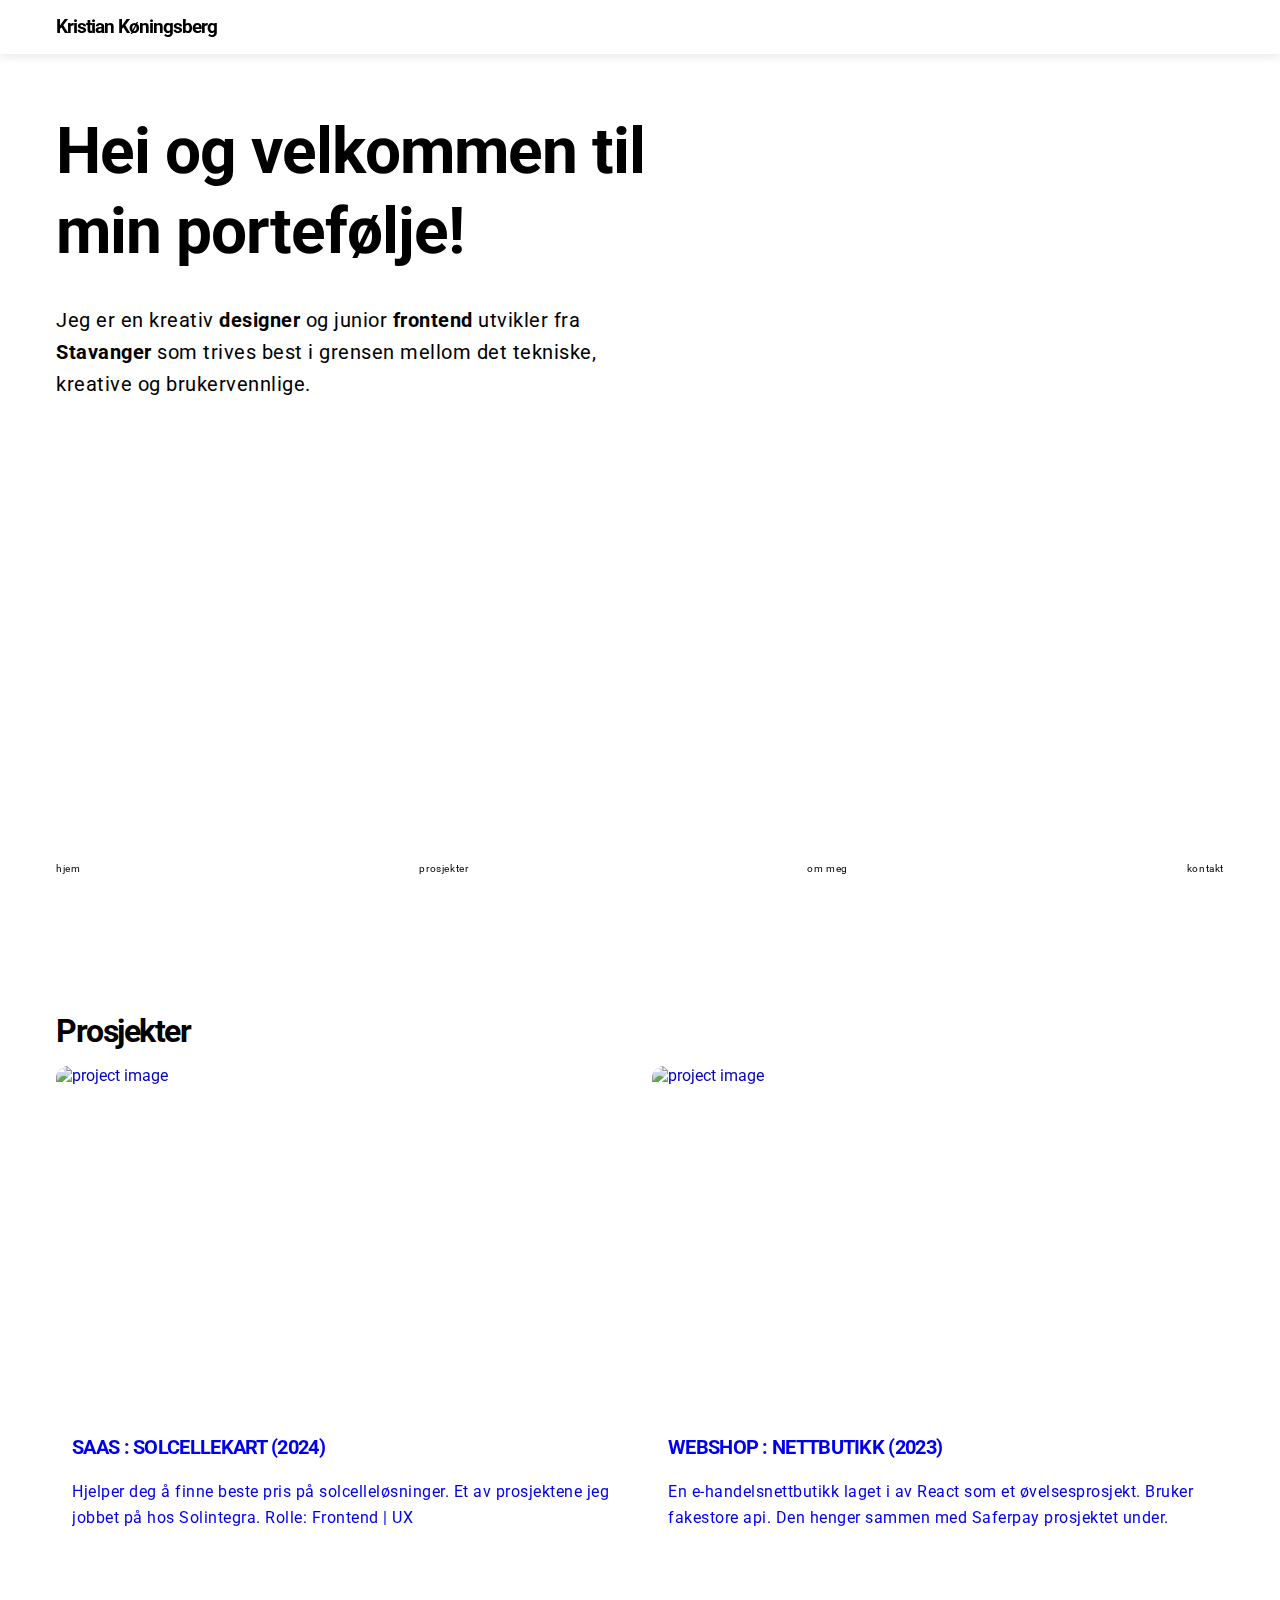
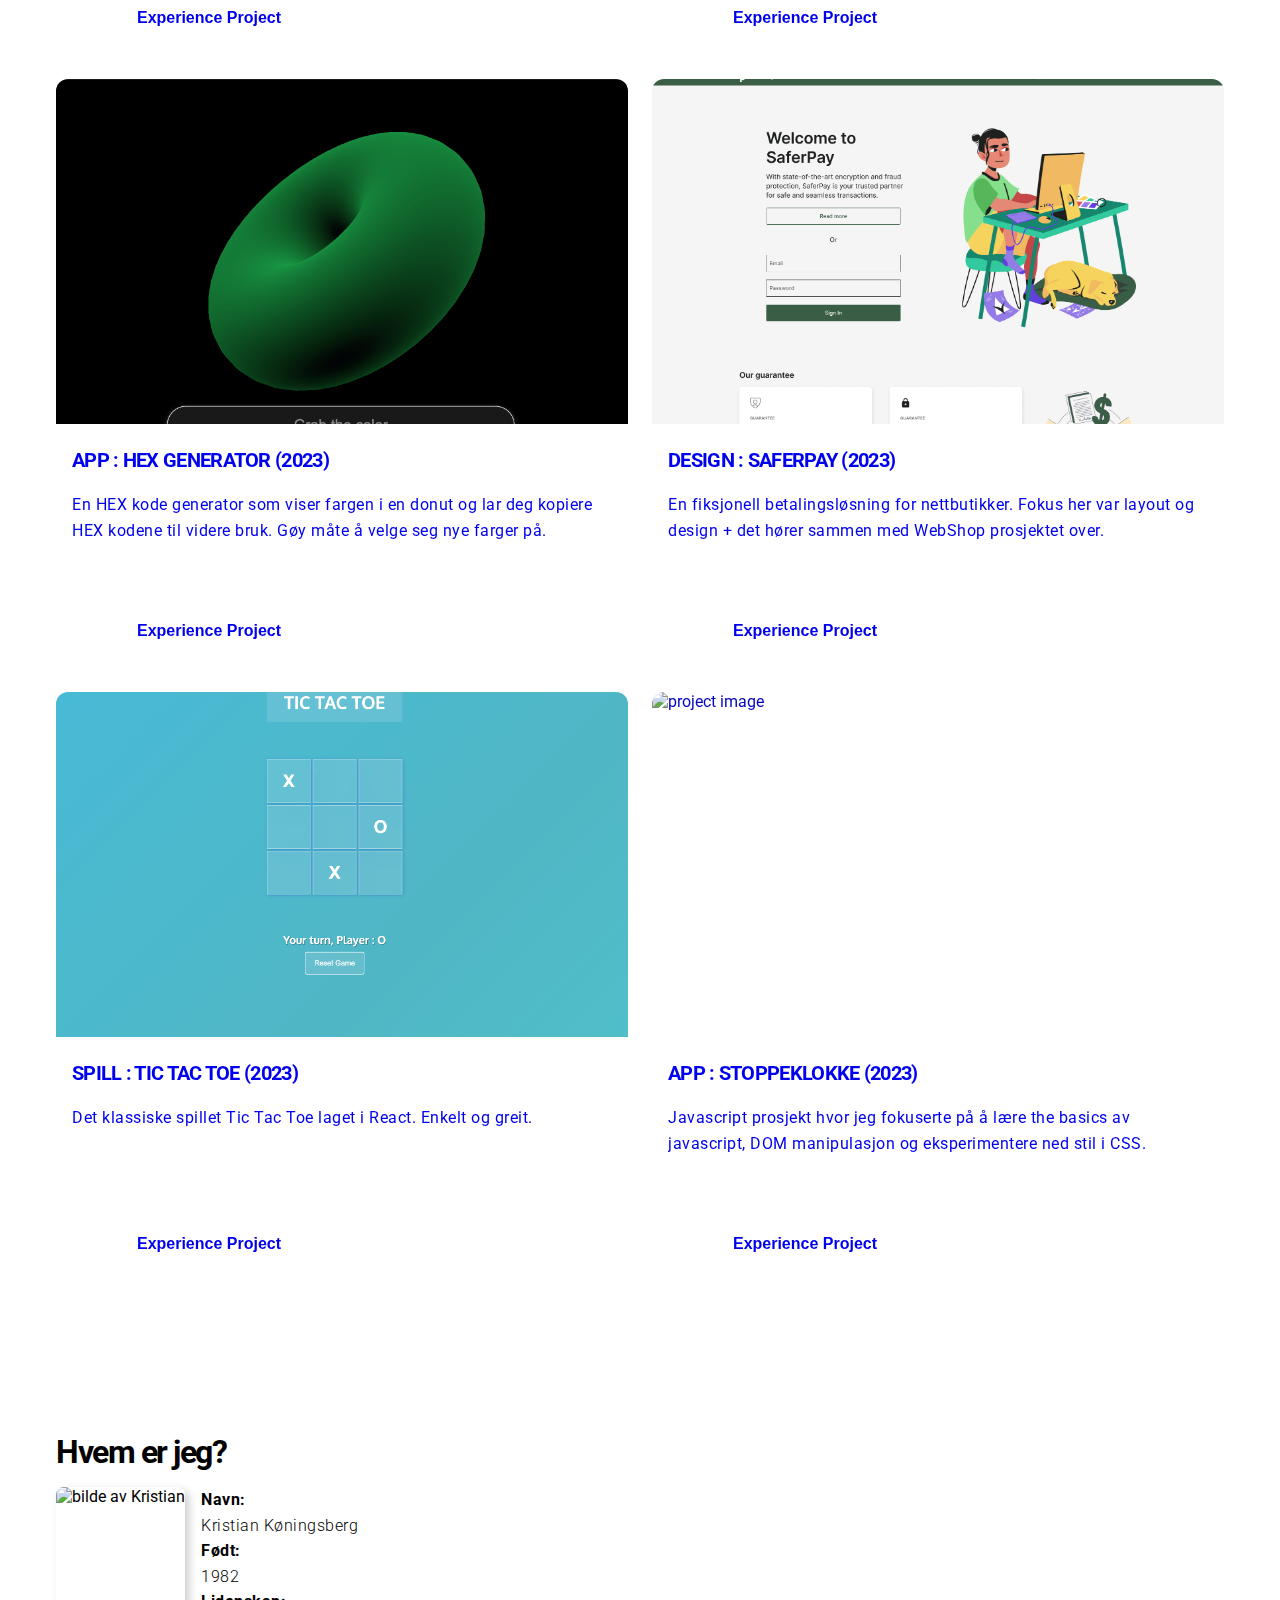
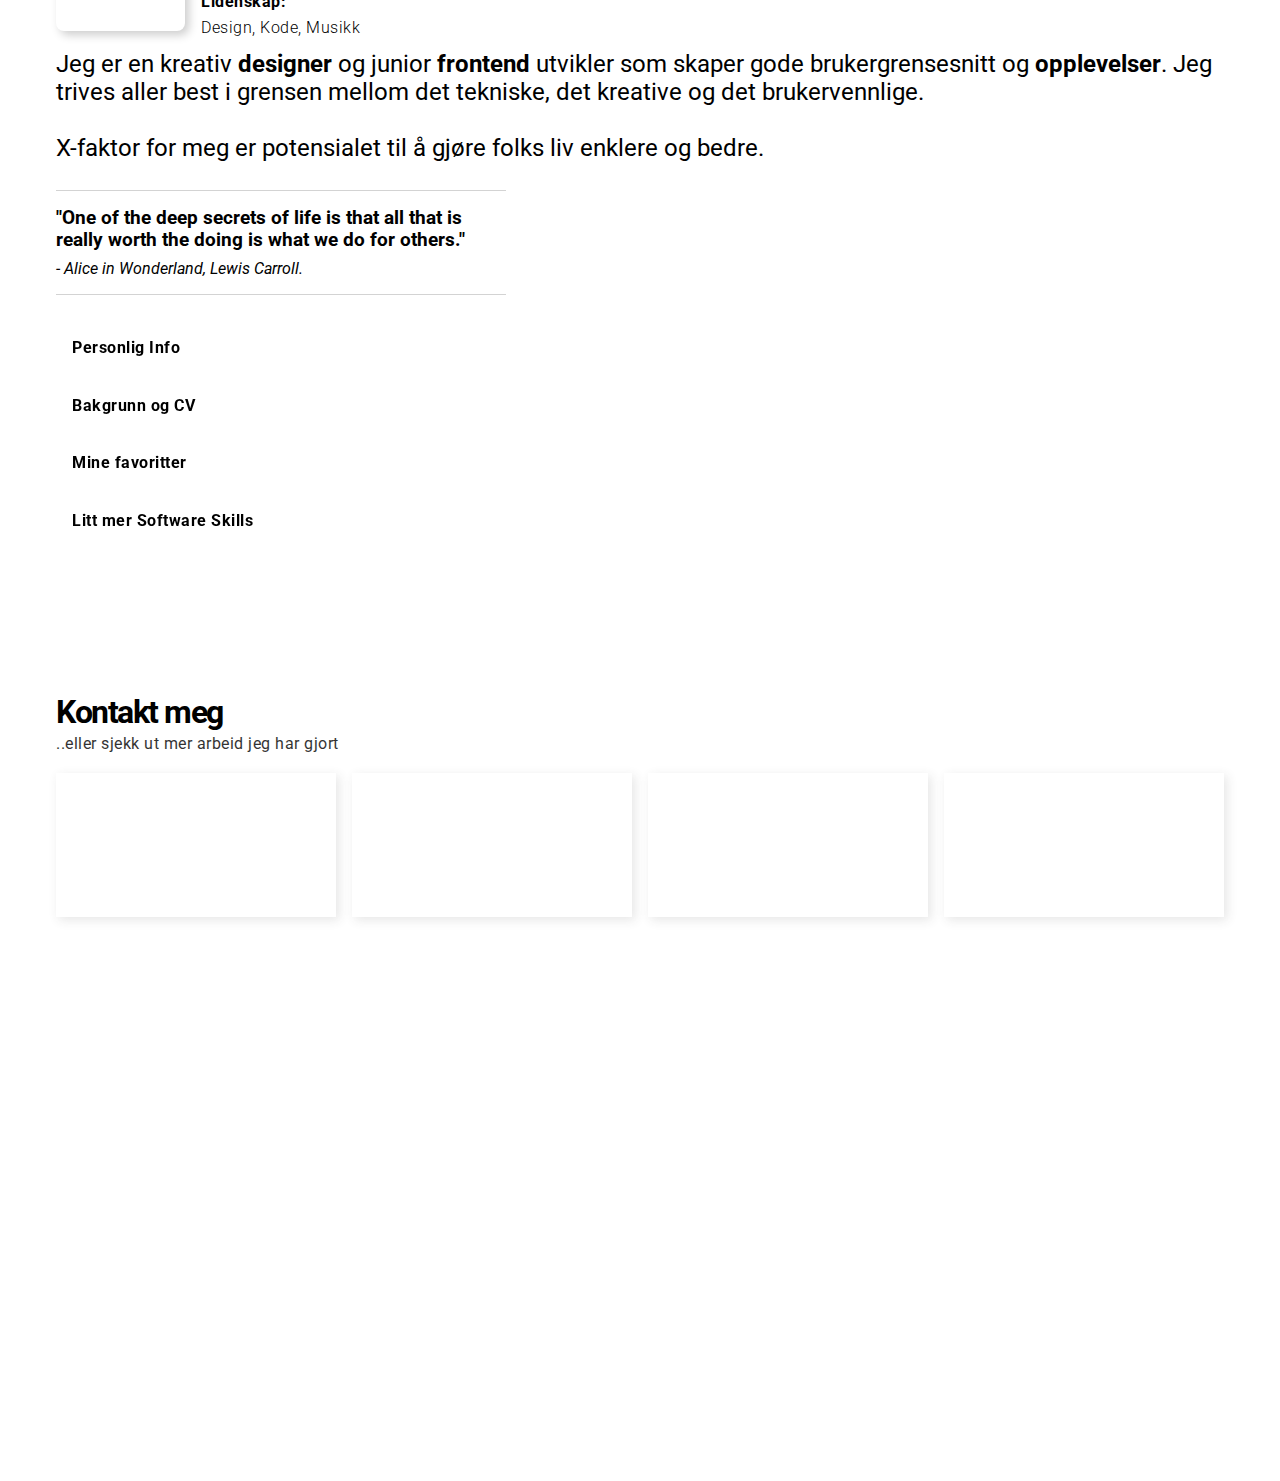
==== commit 844a6efb: "updated CV link in accordian" ====
--- a/index.html
+++ b/index.html
@@ -64,113 +64,126 @@
     <div class="page-content-container">
       <section
         id="introduction"
-        class="introduction">
-        <h1>Hei og velkommen til min portefølje!</h1>
-        <p class="intro-parapgraph">
-          Jeg er en kreativ <b>designer</b> og junior <b>frontend</b> utvikler
-          fra <b>Stavanger</b>. Jeg trives best når jeg ligger i midtpunktet
-          mellom det tekniske, det estetiske og det brukervennlige.
-        </p>
-        <div class="skills-icons">
-          <div class="tooltip">
-            <i class="fa-brands fa-html5"></i>
-            <a
-              class="tooltiptext"
-              target="_blank"
-              href="https://www.w3schools.com/html/default.asp"
-              >HTML</a
-            >
+        class="mainpage">
+        <div class="introduction">
+          <h1>
+            Hei og velkommen til <br />
+            min portefølje!
+          </h1>
+          <p class="intro-parapgraph">
+            Jeg er en kreativ <b>designer</b> og junior <b>frontend</b> utvikler
+            fra <b>Stavanger</b> som trives best i grensen mellom det tekniske,
+            kreative og brukervennlige.
+          </p>
+          <div class="skills-icons">
+            <div class="tooltip">
+              <i class="fa-brands fa-html5"></i>
+              <a
+                class="tooltiptext"
+                target="_blank"
+                href="https://www.w3schools.com/html/default.asp"
+                >HTML</a
+              >
+            </div>
+            <div class="tooltip">
+              <i
+                title="CSS"
+                class="fa-brands fa-css3-alt"></i>
+              <a
+                class="tooltiptext"
+                target="_blank"
+                href="https://www.w3schools.com/css/"
+                >CSS</a
+              >
+            </div>
+            <div class="tooltip">
+              <i class="fa-brands fa-square-js"></i>
+              <a
+                class="tooltiptext"
+                target="_blank"
+                href="https://www.w3schools.com/js/"
+                >JAVASCRIPT</a
+              >
+            </div>
+            <div class="tooltip">
+              <iconify-icon
+                icon="bxl:typescript"
+                class="icon-typescript"></iconify-icon>
+              <a
+                class="tooltiptext"
+                target="_blank"
+                href="https://www.typescriptlang.org/"
+                >TYPESCRIPT</a
+              >
+            </div>
+            <div class="tooltip">
+              <i class="fa-brands fa-react custom-icon"></i>
+              <a
+                class="tooltiptext"
+                target="_blank"
+                href="https://react.dev/"
+                >REACT</a
+              >
+            </div>
+            <div class="tooltip">
+              <iconify-icon icon="simple-icons:reactrouter"></iconify-icon>
+              <a
+                class="tooltiptext"
+                target="_blank"
+                href="https://reactrouter.com/en/main"
+                >ROUTER</a
+              >
+            </div>
+            <div class="tooltip">
+              <iconify-icon icon="simple-icons:threedotjs"></iconify-icon>
+              <a
+                class="tooltiptext"
+                target="_blank"
+                href="https://threejs.org/"
+                >THREE.JS</a
+              >
+            </div>
+            <div class="tooltip">
+              <i class="fa-brands fa-figma"></i>
+              <a
+                class="tooltiptext"
+                target="_blank"
+                href="https://www.figma.com/ui-design-tool/"
+                >FIGMA</a
+              >
+            </div>
+            <div class="tooltip">
+              <i class="fa-brands fa-git-alt"></i>
+              <a
+                class="tooltiptext"
+                target="_blank"
+                href="https://git-scm.com/"
+                >GIT</a
+              >
+            </div>
+            <div class="tooltip">
+              <a href="#section-projects">
+                <i class="fa-solid fa-person-walking-arrow-right go-icon"></i>
+              </a>
+              <a href="#section-projects">
+                <p class="tooltiptext">Gå til prosjekter</p>
+              </a>
+            </div>
           </div>
-          <div class="tooltip">
-            <i
-              title="CSS"
-              class="fa-brands fa-css3-alt"></i>
-            <a
-              class="tooltiptext"
-              target="_blank"
-              href="https://www.w3schools.com/css/"
-              >CSS</a
-            >
-          </div>
-          <div class="tooltip">
-            <i class="fa-brands fa-square-js"></i>
-            <a
-              class="tooltiptext"
-              target="_blank"
-              href="https://www.w3schools.com/js/"
-              >JAVASCRIPT</a
-            >
-          </div>
-          <div class="tooltip">
-            <iconify-icon
-              icon="bxl:typescript"
-              class="icon-typescript"></iconify-icon>
-            <a
-              class="tooltiptext"
-              target="_blank"
-              href="https://www.typescriptlang.org/"
-              >TYPESCRIPT</a
-            >
-          </div>
-          <div class="tooltip">
-            <i class="fa-brands fa-react custom-icon"></i>
-            <a
-              class="tooltiptext"
-              target="_blank"
-              href="https://react.dev/"
-              >REACT</a
-            >
-          </div>
-          <div class="tooltip">
-            <iconify-icon icon="simple-icons:reactrouter"></iconify-icon>
-            <a
-              class="tooltiptext"
-              target="_blank"
-              href="https://reactrouter.com/en/main"
-              >ROUTER</a
-            >
-          </div>
-          <div class="tooltip">
-            <iconify-icon icon="simple-icons:threedotjs"></iconify-icon>
-            <a
-              class="tooltiptext"
-              target="_blank"
-              href="https://threejs.org/"
-              >THREE.JS</a
-            >
-          </div>
-          <div class="tooltip">
-            <i class="fa-brands fa-figma"></i>
-            <a
-              class="tooltiptext"
-              target="_blank"
-              href="https://www.figma.com/ui-design-tool/"
-              >FIGMA</a
-            >
-          </div>
-          <div class="tooltip">
-            <i class="fa-brands fa-git-alt"></i>
-            <a
-              class="tooltiptext"
-              target="_blank"
-              href="https://git-scm.com/"
-              >GIT</a
-            >
-          </div>
-          <div class="tooltip">
-            <a href="#section-projects">
-              <i class="fa-solid fa-person-walking-arrow-right go-icon"></i>
-            </a>
-            <a href="#section-projects">
-              <p class="tooltiptext">Gå til prosjekter</p>
-            </a>
-          </div>
         </div>
         <a
+          style="width: fit-content"
+          href="#section-projects">
+          <img
+            class="intro-img"
+            src="/images/kristianbig.webp"
+            alt="" />
+        </a>
+        <!-- <a
           href="#section-projects"
           style="position: absolute; bottom: 80px; left: 50%">
           <i class="fa-solid fa-angle-down arrow-icons"></i>
-        </a>
+        </a> -->
       </section>
 
       <section id="section-projects">
@@ -191,7 +204,7 @@
           <div class="about-me-paragraph">
             <div class="about-me-top-paragraph-with-image-div">
               <img
-                src="images/portrait112px.png"
+                src="images/kristianbig.webp"
                 class="about-me-image"
                 alt="bilde av Kristian" />
               <div class="about-me-first-paragraph">
@@ -214,13 +227,13 @@
               class="about-me-info-paragraph"
               style="font-weight: 400">
               Jeg er en kreativ <b>designer</b> og junior
-              <b>frontend</b> utvikler som liker å skape gode brukergrensesnitt
-              og <b>opplevelser</b>. Jeg trives aller best i grensen mellom det
+              <b>frontend</b> utvikler som skaper gode brukergrensesnitt og
+              <b>opplevelser</b>. Jeg trives aller best i grensen mellom det
               tekniske, det kreative og det brukervennlige.
               <br />
               <br />
-              X-faktor for meg i yrket er potensialet til å gjøre folks liv
-              lettere og bedre.
+              X-faktor for meg er potensialet til å gjøre folks liv enklere og
+              bedre.
               <br />
               <br />
             </h2>
@@ -294,17 +307,17 @@
                     title="Link tar deg til Google drive som gir deg min CV"
                     aria-label="Link tar deg til Google drive som gir deg min CV"
                     class="cv-link-styling"
-                    href="https://drive.google.com/file/d/1SYjOD1bOVwOoKF2LapFt87h-f4kg6_id/view?usp=drive_link"
+                    href="https://drive.google.com/file/d/1LB5DW2qAstfMwsHqNP4a-WwFh2RueMtf/view?usp=sharing"
                     target="_blank"
                     >Klikk for å åpne full CV (Google Drive)</a
                   >
                   <table>
-                    <th>2024 - Nå</th>
-                    <td>Kodeverket - Frontend utvikler | Design</td>
+                    <th>2024-Nå</th>
+                    <td>Kodeverket - Frontend dev | Design</td>
                   </table>
                   <table>
                     <th>2024-2024</th>
-                    <td>Solintegra - Frontend utvikler | Lead design</td>
+                    <td>Solintegra - Frontend dev | Lead design</td>
                   </table>
                   <table>
                     <th>2023-2024</th>
--- a/style.css
+++ b/style.css
@@ -36,7 +36,7 @@
   display: none;
 }
 section {
-  padding: 96px 16px 0px 16px;
+  padding: 64px 16px 0px 16px;
 }
 .page-content-container {
   max-width: 1200px;
@@ -67,22 +67,19 @@
 }
 
 h1 {
-  /* font-family: 'Times New Roman', Times, serif; */
   font-size: 3rem;
-  letter-spacing: 0px;
+  letter-spacing: -1px;
+  line-height: 1.25;
 }
 p {
   font-size: 1rem;
-   line-height: 1.5; 
-  /* line-height: 1.1; */
-  letter-spacing: 0.4px;
+  line-height: 1.6; 
+  letter-spacing: 0.5px;
 }
 a {
   text-decoration: none;
 }
 button {
-  /* border: 1px solid rgba(255, 255, 255, 0); */
-  /* border: none; */
   border: 1px solid var(--col-secondary);
   background-color: var(--col-primary);
   color: var(--col-secondary);
@@ -90,7 +87,6 @@
   font-weight: 700;
   border-radius: 4px;
   padding: 12px;
-  /* width: 100%; */
   cursor: pointer;
   margin-top: 16px;
   transition: 0.4s;
@@ -113,9 +109,7 @@
 
 /* NAV BAR */
 nav {
-  /* height: 60px; */
   width: 100vw;
-  /* background-color: var(--col-primary80); */
   background-color: var(--col-primary);
   -webkit-backdrop-filter: blur(30px);
   backdrop-filter: blur(30px);
@@ -216,7 +210,6 @@
 
 iconify-icon {
   font-size: 28px;
-  /* font-size: 45px; */
 }
 
 /*
@@ -274,7 +267,6 @@
 .tooltiptext {
   font-size: 0.75rem;
   cursor: pointer;
-  /* overflow: hidden; */
 }
 .tooltip .tooltiptext {
   visibility: hidden;
@@ -318,14 +310,31 @@
   font-size: 32px;
 }
 /*INTRODUCTION STYLING*/
+.mainpage {
+  position: relative;
+  display: flex;
+  flex-direction: column;
+  height: 100vh;
+  justify-content: space-between;
+}
+
 .introduction {
   display: flex;
   flex-direction: column;
   gap: 2em;
-  /* padding: 96px 16px 0px 16px; */
-  height: 100vh; 
-  max-width: 480px;
-}
+  padding-bottom: 2rem;
+}
+
+.intro-img {
+  /* position: relative; */
+  border: 1px solid var(--col-secondary80);
+  border-radius: 8px;
+  box-shadow: 8px 8px 15px rgba(0, 0, 0, 0.2);
+  object-fit: cover;
+  height: 18%;
+  transition: all ease-in 0.1s;
+}
+
 
 .intro-parapgraph {
   font-size: 1.25rem;
@@ -342,10 +351,7 @@
   display: flex;
   gap: 0.5em;
   color: var(--col-secondary);
-  /* opacity: 0.6; */
-  /* opacity: 0.6; */
   font-size: 24px;
-  /* z-index: -1; */
 }
 
 .skills-icons > img {
@@ -394,18 +400,16 @@
 }
 .ui-card {
   min-width: 350px;
-  /* background-color: var(--col-primary); */
   background-color: var(--col-primary10);
   backdrop-filter: blur(30px);
   -webkit-backdrop-filter: blur(30px);
   border-radius: 12px;
-   box-shadow: -1px -1px 4px var(--col-shadow) ; 
+  box-shadow: -1px -1px 4px var(--col-shadow) ; 
   overflow: hidden;
   box-shadow: -1px -1px 4px var(--col-shadow), 5px 6px 20px rgba(0, 0, 0, 0.2);
   display: flex;
   flex-direction: column;
   justify-content: space-between;
-  /* gap: 16px; */
 }
 /* .ui-card:hover {
   
@@ -427,24 +431,22 @@
 .ui-card-text-container {
   padding: 16px;
   color: var(--col-secondary);
-  /* background-color: antiquewhite; */
   display: flex;
   flex-direction: column;
-  /* justify-content: space-between; */
-  /* height: 100%; */
+  gap: 8px;
+
 }
 .ui-card-heading {
   text-transform: uppercase;
   font-size: 1.25rem;
-  /* letter-spacing: 1.1px; */
   letter-spacing: -0.7px;
+  border-bottom: 1px solid var(--col-secondary);
+  padding-block: 8px;
 }
 .ui-card-paragraph {
   padding: 4px 0px 12px 0px;
-  line-height: 1.4;
-   height: 80px;
+  height: 90px;
   overflow-y: hidden;
-  font-size: 0.9rem;
 }
 .ui-card-icons {
   align-items: flex-end;
@@ -527,14 +529,11 @@
 */
 
 .about-me-paragraph {
-  /* max-width: 780px; */
-  /* border: 1px solid black; */
   width: 100%;
 
 }
 
 .about-me-top-paragraph-with-image-div {
-/* display: grid; */
 display: flex;
 gap: 16px;
 height: 144px;
@@ -554,17 +553,13 @@
    border: 2px solid var(--col-primary80); 
   border-radius: 8px;
   box-shadow: 4px 4px 10px rgba(0, 0, 0, 0.2);
-
   margin-bottom: 16px;
-
   height: 100%;
   object-fit: cover;
-
 }
 
  .about-me-paragraph p {
   font-size: 1rem;
-  /* line-height: 24px; */
   letter-spacing: 0.5px;
 } 
 
@@ -574,7 +569,6 @@
 
 /*MISC ICON STYLINGS*/
 .contact-me {
-  /* margin: 40px 0px; */
   padding-bottom: 120px;
 }
 .contact-me h2 {
@@ -590,7 +584,6 @@
   text-align: center;
   background-color: var(--col-secondary80);
   padding: 2em 2em 5em;
-  /* padding: 5em 2em; */
   scale: (1);
   transition: 0.07s;
   border: 1px solid rgba(255, 255, 255, 0.4);
@@ -603,26 +596,20 @@
 .contact-me-sub {
   letter-spacing: -3px;
   font-size: 0.85;
-
   letter-spacing: -1px;
   padding-top: 4px;
   color: var(--col-secondary);
   opacity: 1;
   transition: 0.3s;
 }
-
 
 .contact-icons-resize {
   transition: all ease-in 0.3s;
   font-size: 24px;
-
-   /* opacity: 0.7;  */
-
 }
 
 
 .icon-hover-size {
-  /* opacity: 0.7; */
   transition: 0.2s;
   font-size: 24px;
 }
@@ -652,9 +639,7 @@
 
 .accordion {
   padding-top: 90px;
-   /* height: 100vh;  */
   width: 100%;
-  
 }
 
 
@@ -708,7 +693,6 @@
 }
 .active {
    display: block; 
-  /* background-color: pink; */
    box-shadow: 3px 3px 10px #37373720;  
 }
 .accordian-icons {
@@ -744,16 +728,20 @@
 
 /*MEDIA QUERY */
 
-@media only screen and (min-width: 660px) {
-
-}
-
 @media only screen and (min-width: 768px) {
+
+  .mainpage {
+    display: flex;
+    flex-direction: row;
+    height: 100vh;
+  }
+  .intro-img {
+    height: 40%;
+  }
 
   .contact-me-sub {
     letter-spacing: -3px;
     font-size: 0.85;
-  
     letter-spacing: -1px;
     padding-top: 4px;
     color: var(--col-secondary);
@@ -761,6 +749,10 @@
     transition: 0.3s;
   }
 
+  .intro-img:hover {
+    box-shadow: 4px 4px 10px rgba(0, 0, 0, 0.2);
+  }
+
   button:hover {
     background-color: var(--col-secondary80);
   }
@@ -786,7 +778,6 @@
     visibility: visible;
   }
   .tooltiptext:hover {
-    /* font-weight: 700; */
     background-color: var(--col-secondary);
     color: var(--col-primary);
   }
@@ -828,7 +819,6 @@
   
   .icon-hover-size:hover {
     transform: scale(0.9);
-    /* opacity: 1; */
   }
 
   .cv-link-styling:hover {
@@ -844,15 +834,11 @@
     font-size: 4rem;
   }
 
-  p {
-    line-height: 1.5;
-  }
-
   .introduction {
-    max-width: 620px;  }
+    max-width: 720px;  }
 
   .intro-parapgraph {
-    width: 80%;
+    width: 75%;
   }
   section {
     padding: 112px 16px 0px 16px;
@@ -860,9 +846,7 @@
 
   .skills-icons {
     gap: 0.5em;
-
     font-size: 32px;
-
     margin-bottom: 40px;
   }
   .go-icon {
@@ -891,13 +875,12 @@
     padding-top: 0px;
 
   }
-  /* .section-contact {
-    height: 60vh;
-  } */
 
 }
 
 @media only screen and (min-width: 890px) {
+
+
   .ui-cards-container {
     display: grid;
     grid-template-columns: repeat(2, 1fr);
@@ -914,11 +897,9 @@
 
 @media only screen and (min-width: 1024px) {
 
-  /* .section-about {
-     grid-template-columns: repeat(2, 1fr); 
-    align-items: flex-start;
-    gap: 24px;
-  } */
+  .intro-img {
+    height: 60%;
+  }
 
   .ui-cards-container {
     display: grid;
@@ -934,16 +915,9 @@
 @media only screen and (min-height: 1440px) {
   .introduction {
     height: 85vh;
-    background-color: aliceblue;
-    
-  }
-
-}
-
-@media only screen and (min-width: 991px) {
-  .intro-parapgraph {
-    /* width: 65%; */
-    /* font-size: 24px; */
-  }
-}
-
+  }
+
+
+
+}
+
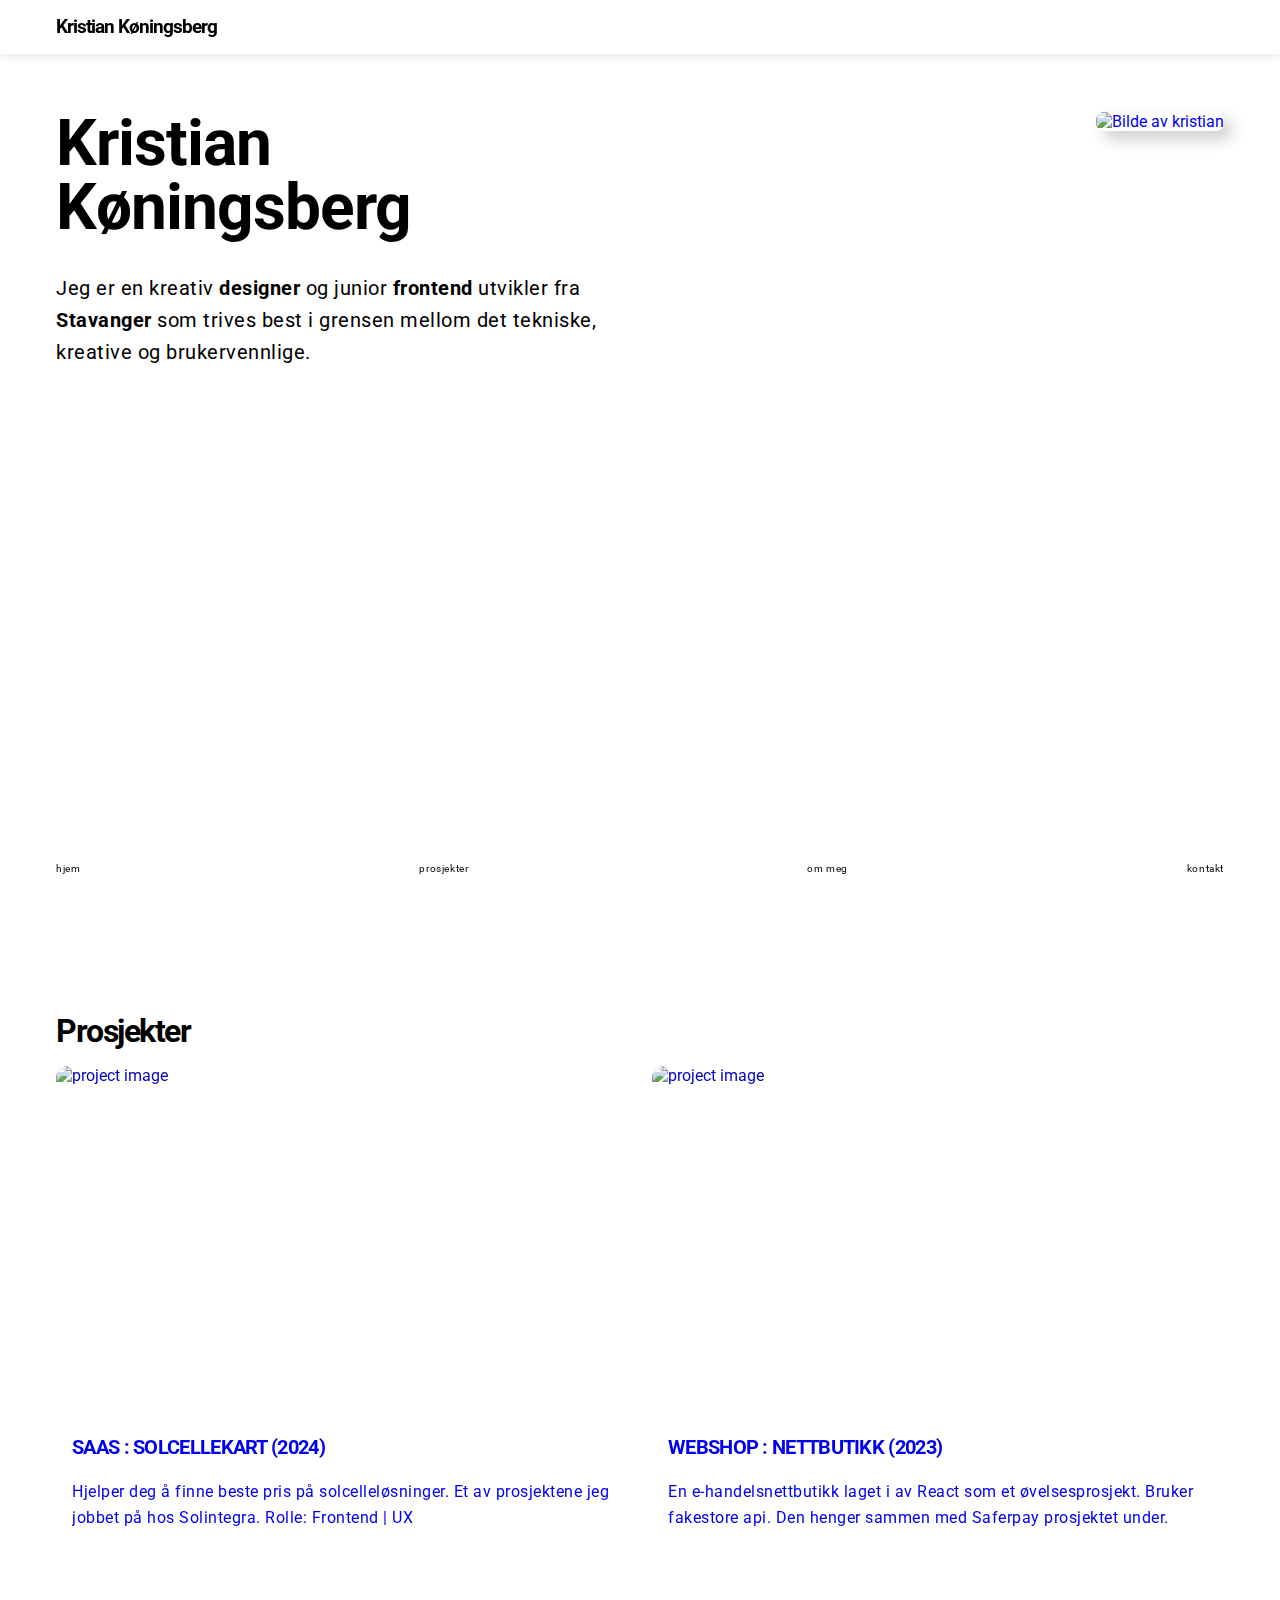
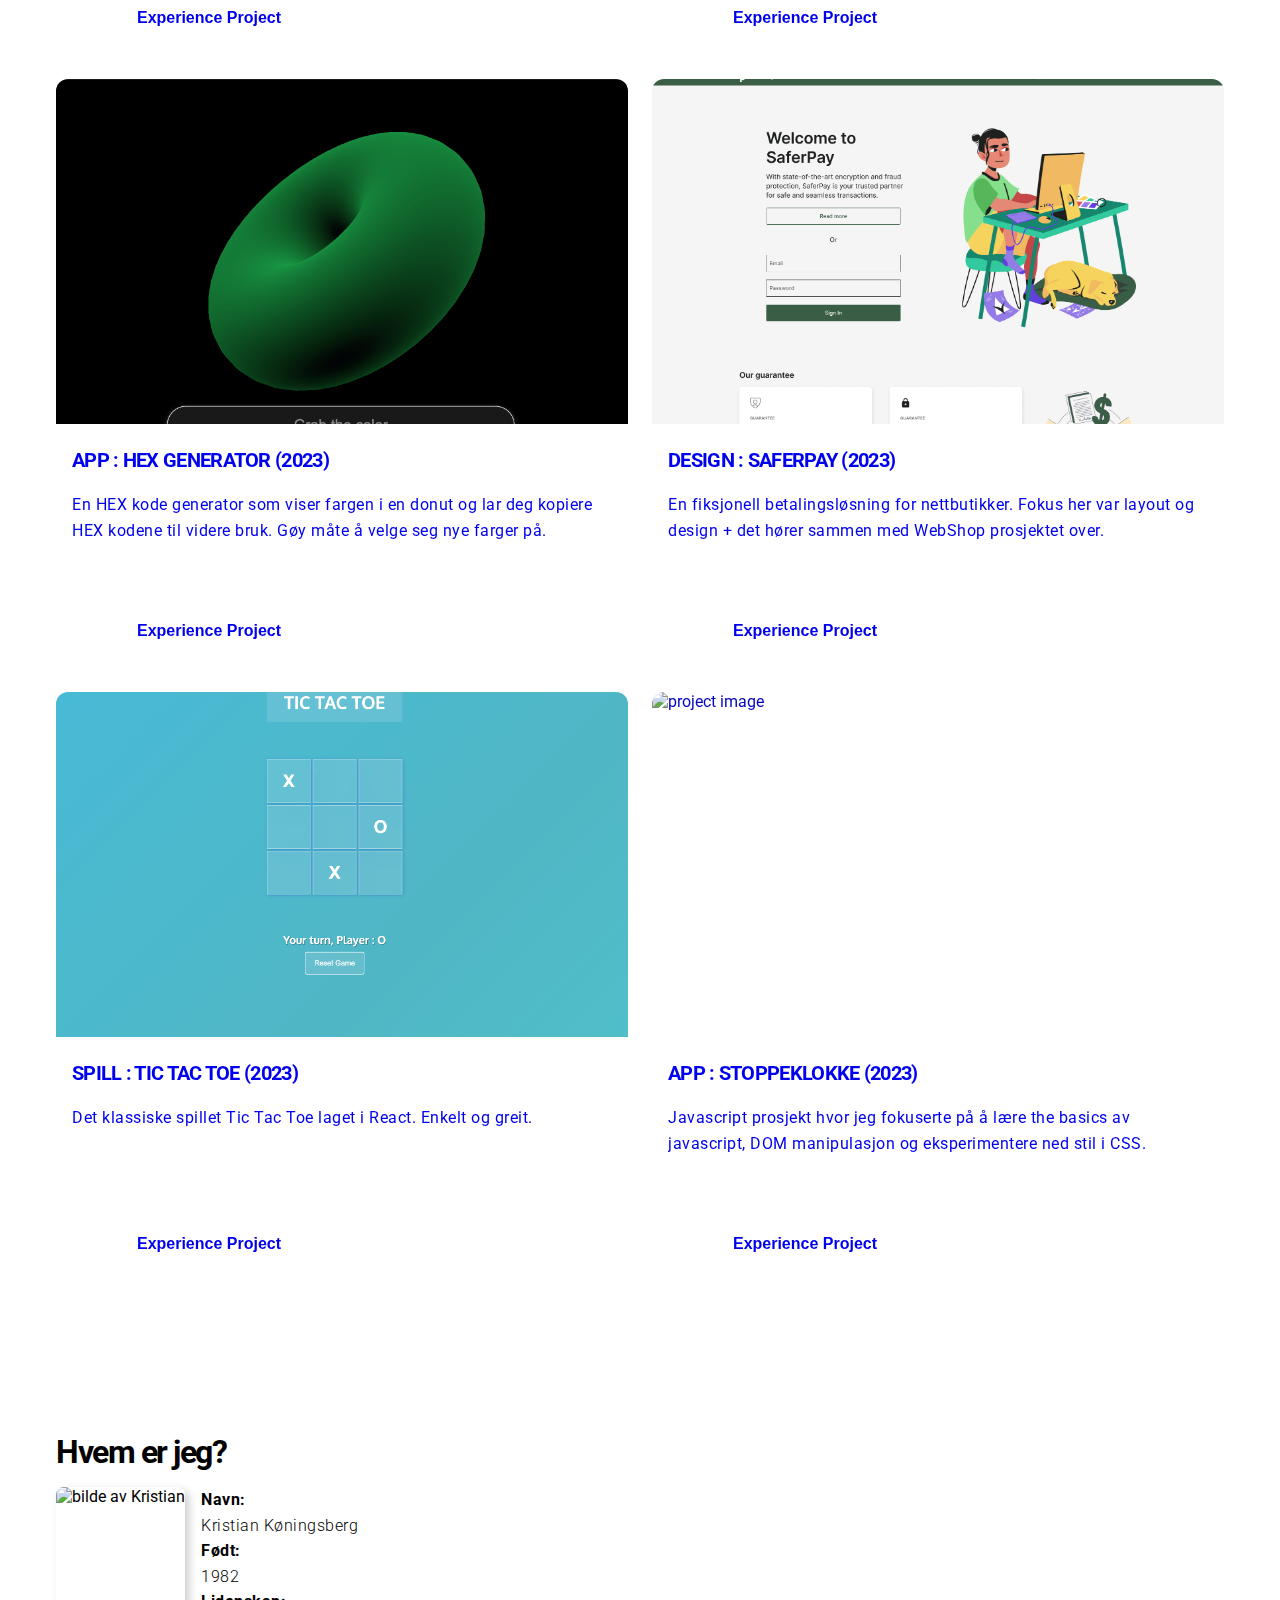
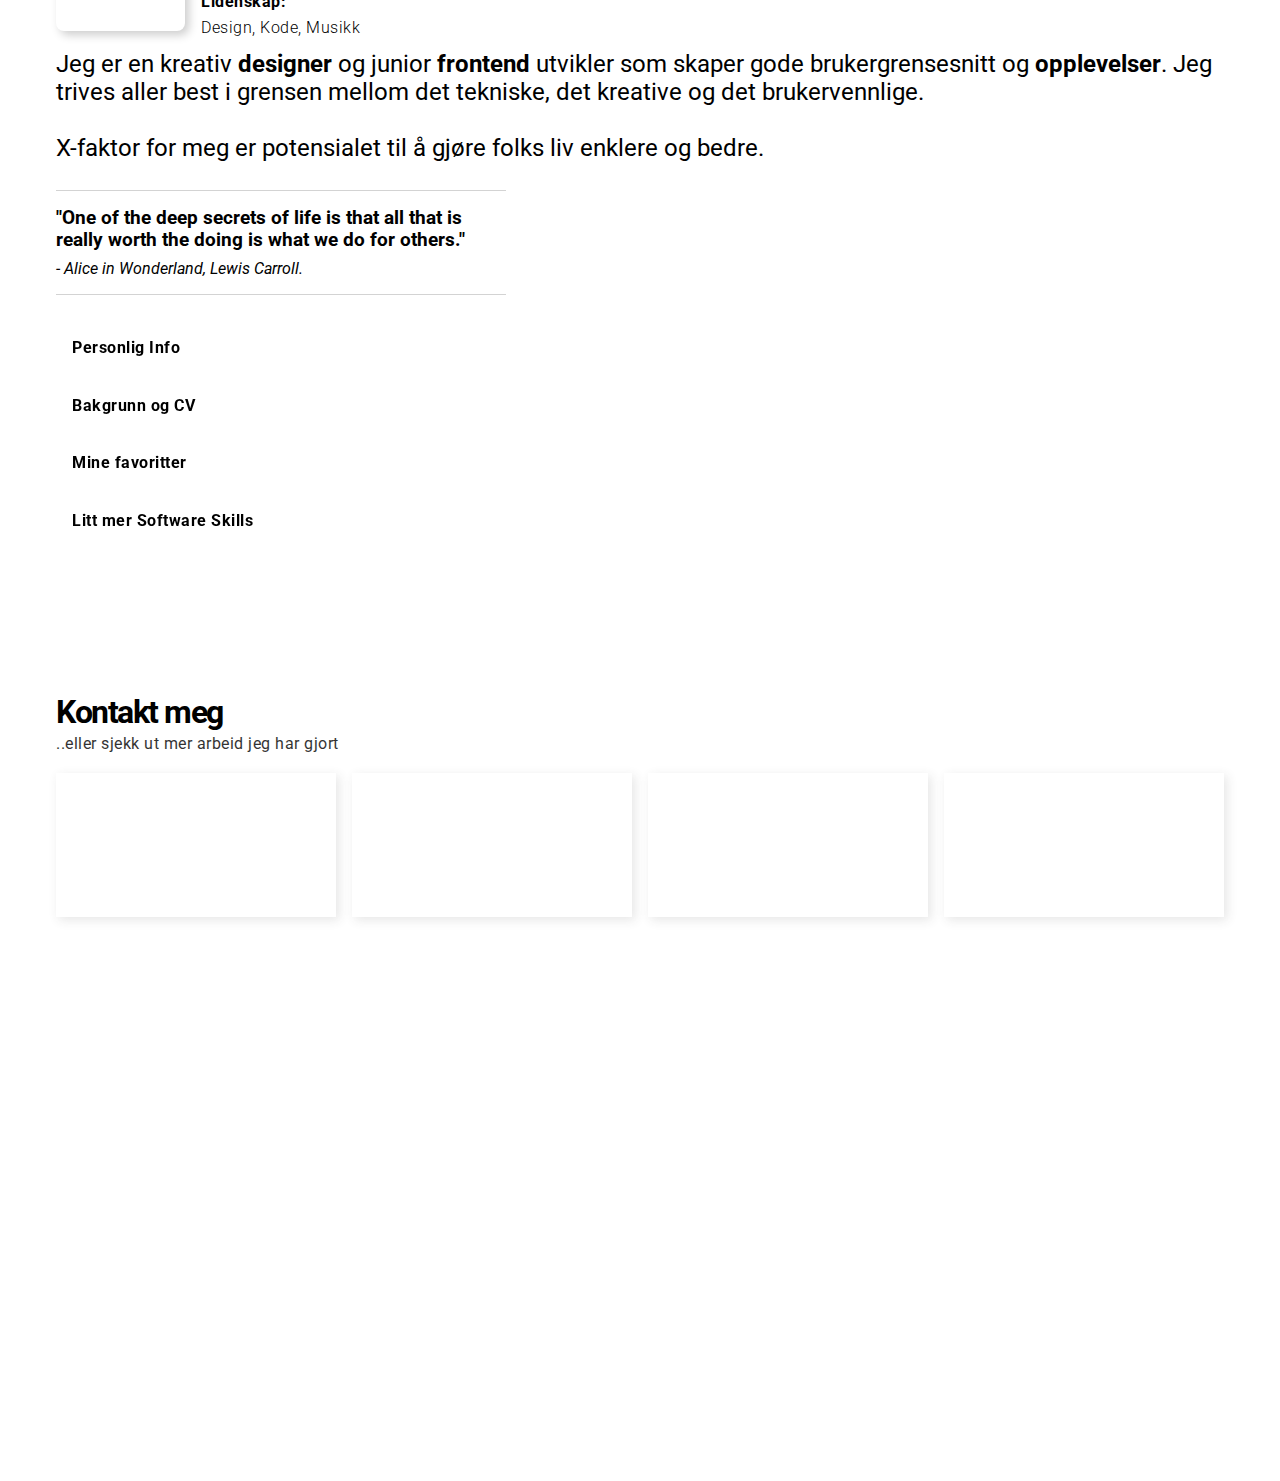
==== commit dee28a63: "updated software skills accordion" ====
--- a/index.html
+++ b/index.html
@@ -66,9 +66,9 @@
         id="introduction"
         class="mainpage">
         <div class="introduction">
-          <h1>
-            Hei og velkommen til <br />
-            min portefølje!
+          <h1 style="line-height: 1">
+            Kristian <br />
+            Køningsberg
           </h1>
           <p class="intro-parapgraph">
             Jeg er en kreativ <b>designer</b> og junior <b>frontend</b> utvikler
@@ -171,13 +171,17 @@
             </div>
           </div>
         </div>
+
         <a
-          style="width: fit-content"
-          href="#section-projects">
+          href="#section-projects"
+          class="intro-img-link">
           <img
             class="intro-img"
-            src="/images/kristianbig.webp"
-            alt="" />
+            src="images/kristianbig.webp"
+            alt="Bilde av kristian" />
+          <i
+            class="fa-solid fa-angle-down intro-arrow"
+            title="Gå til prosjekter"></i>
         </a>
         <!-- <a
           href="#section-projects"
@@ -307,7 +311,7 @@
                     title="Link tar deg til Google drive som gir deg min CV"
                     aria-label="Link tar deg til Google drive som gir deg min CV"
                     class="cv-link-styling"
-                    href="https://drive.google.com/file/d/1LB5DW2qAstfMwsHqNP4a-WwFh2RueMtf/view?usp=sharing"
+                    href="https://drive.google.com/file/d/1-0NCgt0zG5maLoI30tuFhdh-cqFPxG-0/view?usp=sharing"
                     target="_blank"
                     >Klikk for å åpne full CV (Google Drive)</a
                   >
@@ -385,16 +389,16 @@
                 <div class="accordion-content">
                   <table>
                     <th>Design</th>
-                    <td>Figma, Affinity</td>
-                  </table>
-                  <table>
-                    <th>Low/No-Code</th>
-                    <td>Wordpress</td>
+                    <td>Figma, Affinity, Adobe</td>
+                  </table>
+                  <table>
+                    <th>No-Code</th>
+                    <td>Wordpress, Webflow</td>
                   </table>
 
                   <table>
                     <th>Motion</th>
-                    <td>Adobe After Effects</td>
+                    <td>Adobe AE, Davinci Resolve</td>
                   </table>
                   <table>
                     <th>Musikk</th>
@@ -403,7 +407,7 @@
 
                   <table>
                     <th>AI</th>
-                    <td>ChatGPT, Github Copilot</td>
+                    <td>ChatGPT, Github Copilot, Firefly</td>
                   </table>
                   <table>
                     <th>3D</th>
@@ -428,10 +432,10 @@
           <!-- <button>Contact me</button> -->
           <div class="contact-me-icons">
             <a
-              title="Åpner din valgte epost app"
-              aria-label="Åpner din valgte epost app"
+              title="Åpner din valgte epost klient"
+              aria-label="Åpner din valgte epost klient"
               class="contact-icons-div"
-              href="mailto:kristian007.kodehode@gmail.com?subject=I would like to have a chat with you">
+              href="mailto:kristian007.kodehode@gmail.com?subject=Hei Kristian!">
               <i
                 class="fa-solid fa-envelope svg-items contact-icons-resize"></i>
               <p class="contact-me-sub">Send e-post</p>
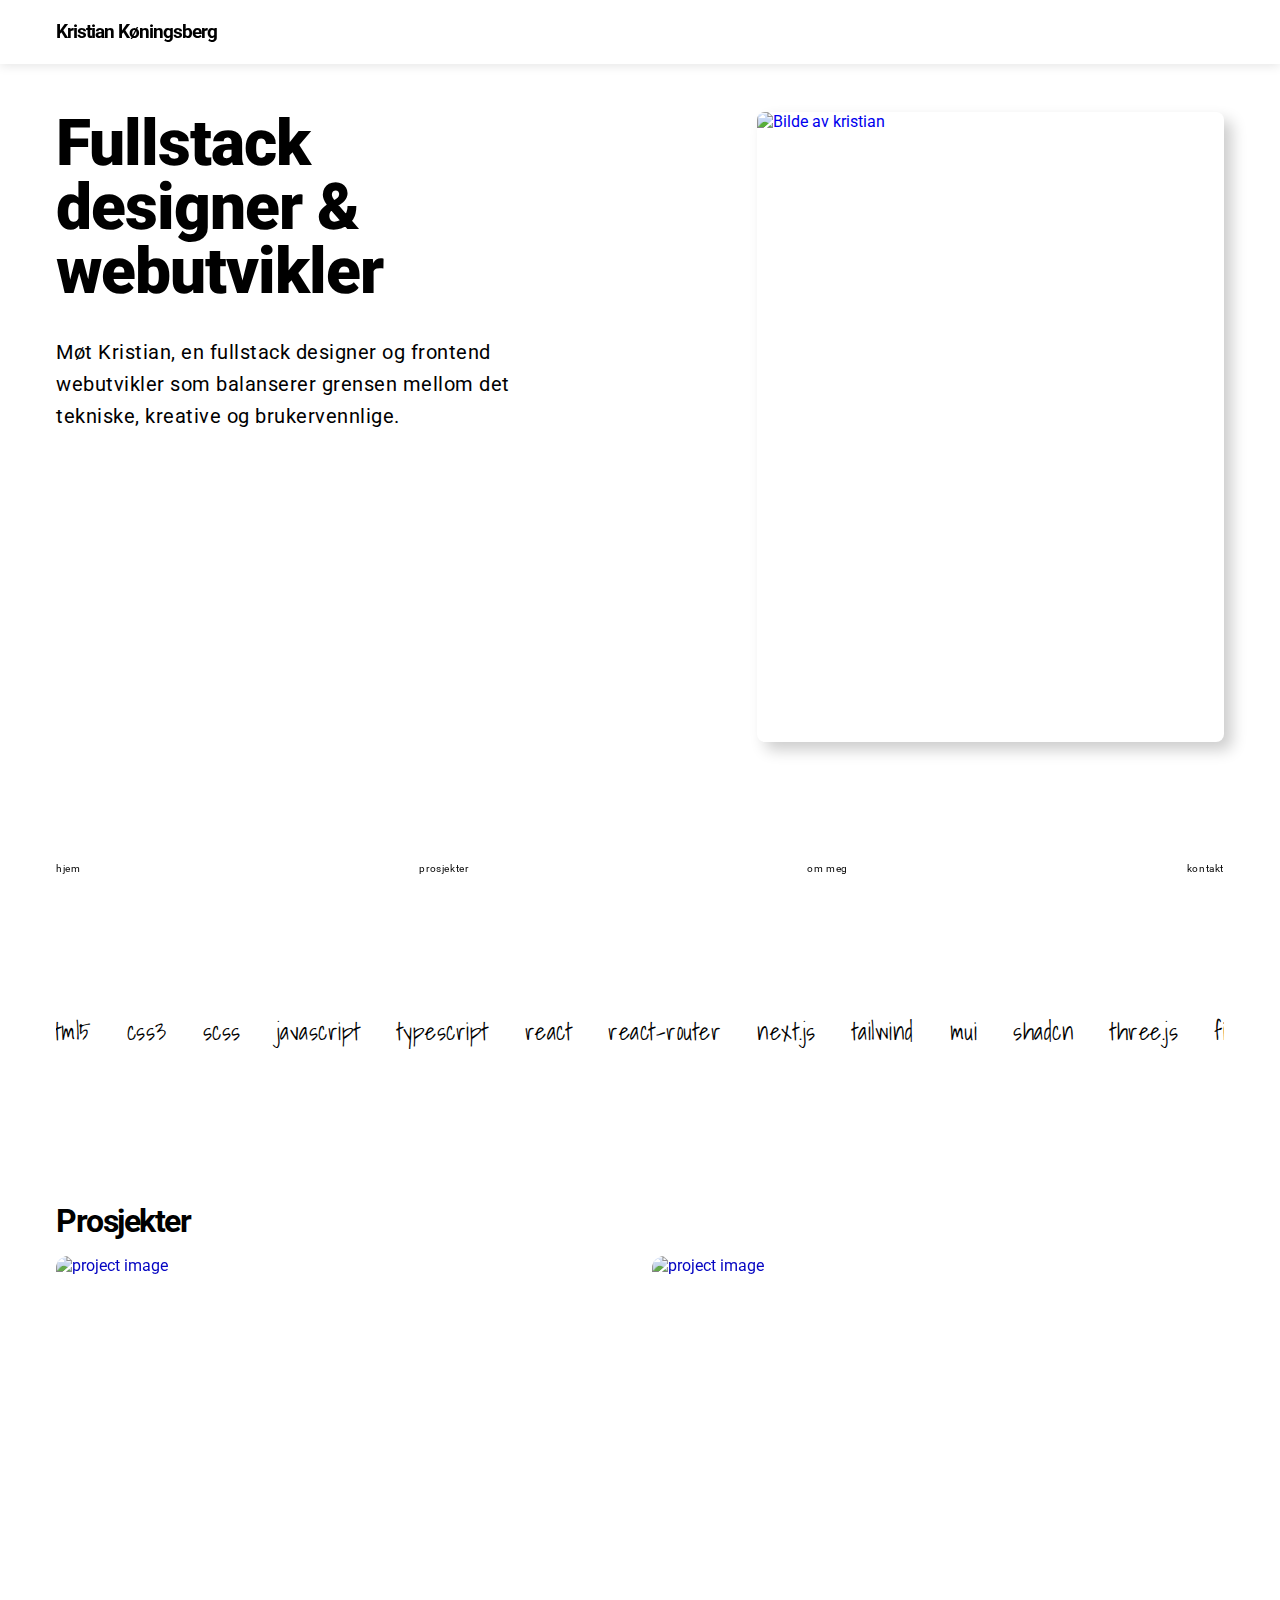
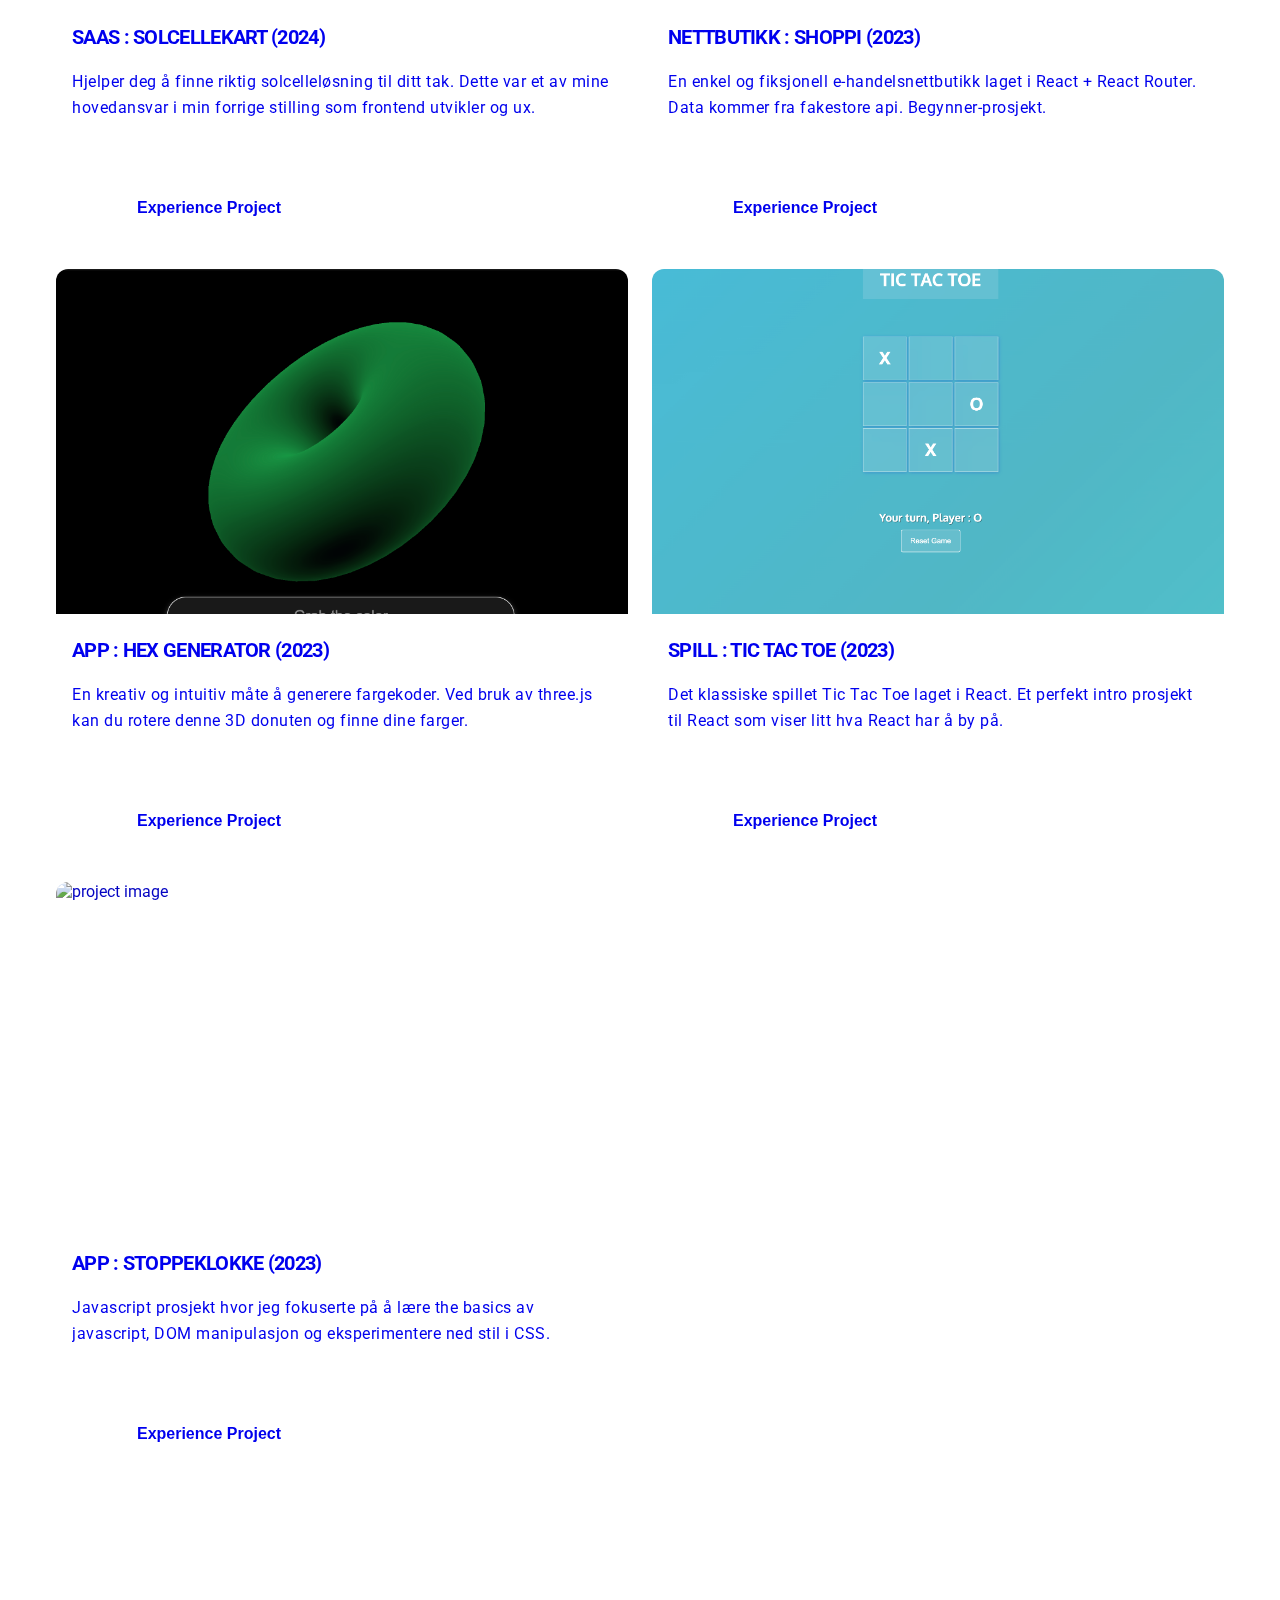
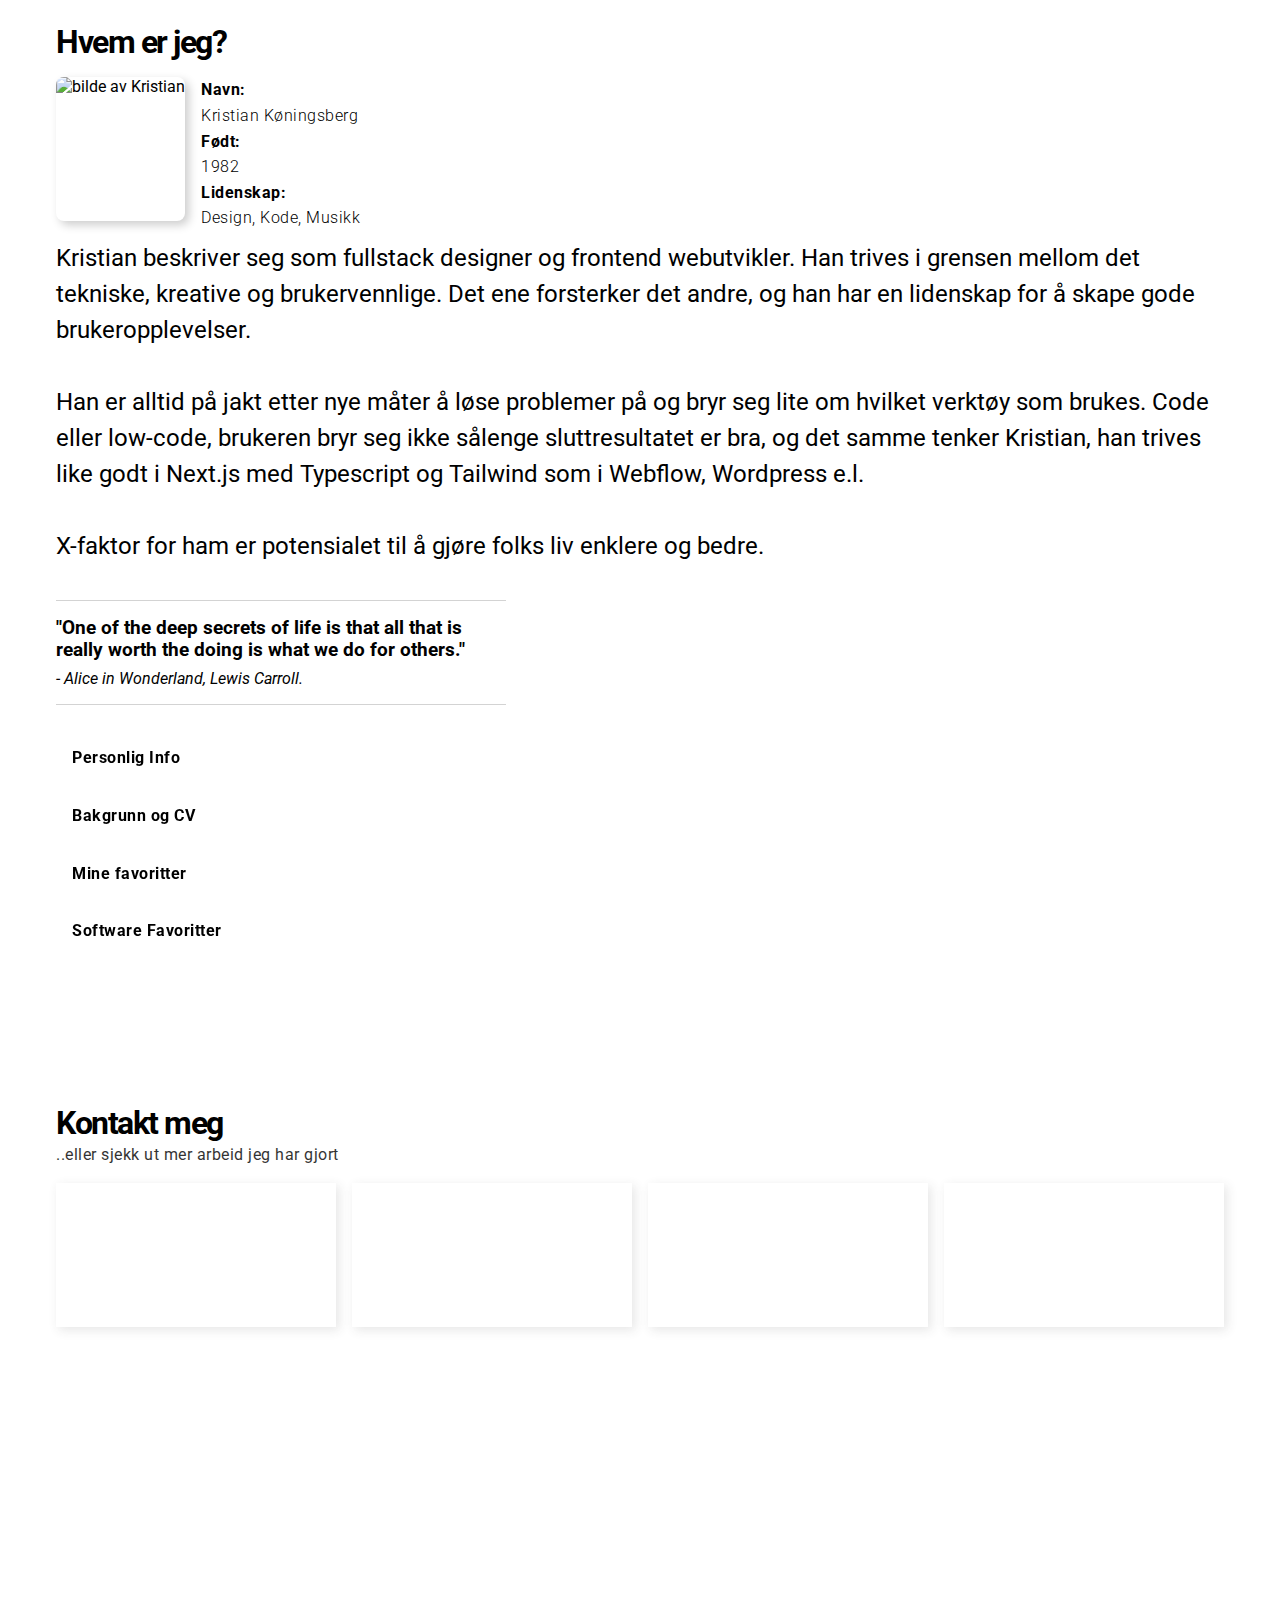
==== commit c7b7b06e: "updated some text content, the intro is updated with bolder text. also adjusted the responsiveness s" ====
--- a/index.html
+++ b/index.html
@@ -1,4 +1,6 @@
 <!DOCTYPE html>
+<!-- Hei og velkommen til min portefølje! Hyggelig at du tar en liten inspect ;) Ha en strålende dag videre! -->
+<!-- Kristian Køningsberg - 2023/2024 -->
 <html lang="en">
   <head>
     <meta charset="UTF-8" />
@@ -13,7 +15,10 @@
       href="https://fonts.gstatic.com"
       crossorigin />
     <link
-      href="https://fonts.googleapis.com/css2?family=Montserrat:wght@300&family=Roboto:wght@100;300;400;500;700&display=swap"
+      href="https://fonts.googleapis.com/css2?family=Montserrat:wght@300&family=Roboto:wght@100;300;400;500;700;900&display=swap"
+      rel="stylesheet" />
+    <link
+      href="https://fonts.googleapis.com/css2?family=Shadows+Into+Light&display=swap"
       rel="stylesheet" />
     <script
       type="module"
@@ -31,6 +36,9 @@
     <script src="https://code.iconify.design/iconify-icon/1.0.7/iconify-icon.min.js"></script>
     <script
       type="module"
+      src="iconsanimation.js"></script>
+    <script
+      type="module"
       src="script.js"></script>
     <link
       rel="stylesheet"
@@ -38,8 +46,8 @@
     <link
       rel="shortcut icon"
       type="image/x-icon"
-      href="/misc/klogo.svg" />
-    <title>Portfolio : Kristian</title>
+      href="misc/klogo.svg" />
+    <title>Kristian Køningsberg Portefølje - 2023/2024</title>
   </head>
   <body>
     <nav class="navbar-top">
@@ -62,132 +70,127 @@
     </nav>
 
     <div class="page-content-container">
-      <section
-        id="introduction"
-        class="mainpage">
-        <div class="introduction">
-          <h1 style="line-height: 1">
-            Kristian <br />
-            Køningsberg
-          </h1>
-          <p class="intro-parapgraph">
-            Jeg er en kreativ <b>designer</b> og junior <b>frontend</b> utvikler
-            fra <b>Stavanger</b> som trives best i grensen mellom det tekniske,
-            kreative og brukervennlige.
-          </p>
+      <section id="introduction">
+        <div class="mainpage">
+          <div class="introduction">
+            <h1 style="line-height: 1">
+              Fullstack <br />designer <span class="introoutline">&</span>
+              <br />webutvikler
+            </h1>
+            <p class="intro-parapgraph">
+              Møt Kristian, en fullstack designer og frontend webutvikler som
+              balanserer grensen mellom det tekniske, kreative og
+              brukervennlige.
+            </p>
+          </div>
+          <a
+            href="#section-projects"
+            class="intro-img-link">
+            <img
+              class="intro-img"
+              src="images/kristianbig.webp"
+              alt="Bilde av kristian" />
+            <i
+              class="fa-solid fa-angle-down intro-arrow"
+              title="Gå til prosjekter"></i>
+          </a>
+        </div>
+
+        <div class="skills-icons-wrapper">
           <div class="skills-icons">
-            <div class="tooltip">
-              <i class="fa-brands fa-html5"></i>
-              <a
-                class="tooltiptext"
-                target="_blank"
-                href="https://www.w3schools.com/html/default.asp"
-                >HTML</a
-              >
-            </div>
-            <div class="tooltip">
-              <i
-                title="CSS"
-                class="fa-brands fa-css3-alt"></i>
-              <a
-                class="tooltiptext"
-                target="_blank"
-                href="https://www.w3schools.com/css/"
-                >CSS</a
-              >
-            </div>
-            <div class="tooltip">
-              <i class="fa-brands fa-square-js"></i>
-              <a
-                class="tooltiptext"
-                target="_blank"
-                href="https://www.w3schools.com/js/"
-                >JAVASCRIPT</a
-              >
-            </div>
-            <div class="tooltip">
-              <iconify-icon
-                icon="bxl:typescript"
-                class="icon-typescript"></iconify-icon>
-              <a
-                class="tooltiptext"
-                target="_blank"
-                href="https://www.typescriptlang.org/"
-                >TYPESCRIPT</a
-              >
-            </div>
-            <div class="tooltip">
-              <i class="fa-brands fa-react custom-icon"></i>
-              <a
-                class="tooltiptext"
-                target="_blank"
-                href="https://react.dev/"
-                >REACT</a
-              >
-            </div>
-            <div class="tooltip">
-              <iconify-icon icon="simple-icons:reactrouter"></iconify-icon>
-              <a
-                class="tooltiptext"
-                target="_blank"
-                href="https://reactrouter.com/en/main"
-                >ROUTER</a
-              >
-            </div>
-            <div class="tooltip">
-              <iconify-icon icon="simple-icons:threedotjs"></iconify-icon>
-              <a
-                class="tooltiptext"
-                target="_blank"
-                href="https://threejs.org/"
-                >THREE.JS</a
-              >
-            </div>
-            <div class="tooltip">
-              <i class="fa-brands fa-figma"></i>
-              <a
-                class="tooltiptext"
-                target="_blank"
-                href="https://www.figma.com/ui-design-tool/"
-                >FIGMA</a
-              >
-            </div>
-            <div class="tooltip">
-              <i class="fa-brands fa-git-alt"></i>
-              <a
-                class="tooltiptext"
-                target="_blank"
-                href="https://git-scm.com/"
-                >GIT</a
-              >
-            </div>
-            <div class="tooltip">
-              <a href="#section-projects">
-                <i class="fa-solid fa-person-walking-arrow-right go-icon"></i>
-              </a>
-              <a href="#section-projects">
-                <p class="tooltiptext">Gå til prosjekter</p>
-              </a>
+            <div class="skill-item-icon">
+              <p>html5</p>
+            </div>
+            <div class="skill-item-icon">
+              <p>css3</p>
+            </div>
+            <div class="skill-item-icon">
+              <p>scss</p>
+            </div>
+            <div class="skill-item-icon">
+              <p>javascript</p>
+            </div>
+            <div class="skill-item-icon">
+              <p>typescript</p>
+            </div>
+            <div class="skill-item-icon">
+              <p>react</p>
+            </div>
+            <div class="skill-item-icon">
+              <p>react-router</p>
+            </div>
+            <div class="skill-item-icon">
+              <p>next.js</p>
+            </div>
+            <div class="skill-item-icon">
+              <p>tailwind</p>
+            </div>
+            <div class="skill-item-icon">
+              <p>mui</p>
+            </div>
+            <div class="skill-item-icon">
+              <p>shadcn</p>
+            </div>
+            <div class="skill-item-icon">
+              <p>three.js</p>
+            </div>
+            <div class="skill-item-icon">
+              <p>figma</p>
+            </div>
+            <div class="skill-item-icon">
+              <p>git</p>
+            </div>
+            <div class="skill-item-icon">
+              <p>github</p>
+            </div>
+            <!-- Duplicate icons for smooth infinite animation -->
+            <div class="skill-item-icon">
+              <p>html5</p>
+            </div>
+            <div class="skill-item-icon">
+              <p>css3</p>
+            </div>
+            <div class="skill-item-icon">
+              <p>scss</p>
+            </div>
+            <div class="skill-item-icon">
+              <p>javascript</p>
+            </div>
+            <div class="skill-item-icon">
+              <p>typescript</p>
+            </div>
+            <div class="skill-item-icon">
+              <p>react</p>
+            </div>
+            <div class="skill-item-icon">
+              <p>react-router</p>
+            </div>
+            <div class="skill-item-icon">
+              <p>next.js</p>
+            </div>
+            <div class="skill-item-icon">
+              <p>tailwind</p>
+            </div>
+            <div class="skill-item-icon">
+              <p>mui</p>
+            </div>
+            <div class="skill-item-icon">
+              <p>shadcn</p>
+            </div>
+            <div class="skill-item-icon">
+              <p>three.js</p>
+            </div>
+            <div class="skill-item-icon">
+              <p>figma</p>
+            </div>
+            <div class="skill-item-icon">
+              <p>git</p>
+            </div>
+            <div class="skill-item-icon">
+              <p>github</p>
             </div>
           </div>
         </div>
-
-        <a
-          href="#section-projects"
-          class="intro-img-link">
-          <img
-            class="intro-img"
-            src="images/kristianbig.webp"
-            alt="Bilde av kristian" />
-          <i
-            class="fa-solid fa-angle-down intro-arrow"
-            title="Gå til prosjekter"></i>
-        </a>
-        <!-- <a
-          href="#section-projects"
-          style="position: absolute; bottom: 80px; left: 50%">
-          <i class="fa-solid fa-angle-down arrow-icons"></i>
-        </a> -->
       </section>
 
       <section id="section-projects">
@@ -229,14 +232,21 @@
             <br />
             <h2
               class="about-me-info-paragraph"
-              style="font-weight: 400">
-              Jeg er en kreativ <b>designer</b> og junior
-              <b>frontend</b> utvikler som skaper gode brukergrensesnitt og
-              <b>opplevelser</b>. Jeg trives aller best i grensen mellom det
-              tekniske, det kreative og det brukervennlige.
+              style="font-weight: 400; line-height: 150%">
+              Kristian beskriver seg som fullstack designer og frontend
+              webutvikler. Han trives i grensen mellom det tekniske, kreative og
+              brukervennlige. Det ene forsterker det andre, og han har en
+              lidenskap for å skape gode brukeropplevelser.
               <br />
               <br />
-              X-faktor for meg er potensialet til å gjøre folks liv enklere og
+              Han er alltid på jakt etter nye måter å løse problemer på og bryr
+              seg lite om hvilket verktøy som brukes. Code eller low-code,
+              brukeren bryr seg ikke sålenge sluttresultatet er bra, og det
+              samme tenker Kristian, han trives like godt i Next.js med
+              Typescript og Tailwind som i Webflow, Wordpress e.l.
+              <br />
+              <br />
+              X-faktor for ham er potensialet til å gjøre folks liv enklere og
               bedre.
               <br />
               <br />
@@ -311,17 +321,17 @@
                     title="Link tar deg til Google drive som gir deg min CV"
                     aria-label="Link tar deg til Google drive som gir deg min CV"
                     class="cv-link-styling"
-                    href="https://drive.google.com/file/d/1-0NCgt0zG5maLoI30tuFhdh-cqFPxG-0/view?usp=sharing"
+                    href="https://drive.google.com/open?id=1-JBe9xqPEgdBY2S2qTD4EuW5b3cen2uh&usp=drive_fs"
                     target="_blank"
                     >Klikk for å åpne full CV (Google Drive)</a
                   >
                   <table>
                     <th>2024-Nå</th>
-                    <td>Kodeverket - Frontend dev | Design</td>
+                    <td>Kodeverket - Frontend | Design</td>
                   </table>
                   <table>
                     <th>2024-2024</th>
-                    <td>Solintegra - Frontend dev | Lead design</td>
+                    <td>Solintegra - Frontend | Lead design</td>
                   </table>
                   <table>
                     <th>2023-2024</th>
@@ -381,7 +391,7 @@
               </div>
               <div class="accordion-item">
                 <div class="accordion-header">
-                  <p>Litt mer Software Skills</p>
+                  <p>Software Favoritter</p>
                   <div class="accordian-icons">
                     <i class="fa-solid fa-chevron-down"></i>
                   </div>
@@ -389,25 +399,23 @@
                 <div class="accordion-content">
                   <table>
                     <th>Design</th>
-                    <td>Figma, Affinity, Adobe</td>
+                    <td>Figma | Affinity</td>
+                  </table>
+                  <table>
+                    <th>Code</th>
+                    <td>Next.js | Typescript</td>
                   </table>
                   <table>
                     <th>No-Code</th>
-                    <td>Wordpress, Webflow</td>
-                  </table>
-
-                  <table>
-                    <th>Motion</th>
-                    <td>Adobe AE, Davinci Resolve</td>
+                    <td>Wordpress | Webflow</td>
                   </table>
                   <table>
                     <th>Musikk</th>
-                    <td>Ableton Live, Logic</td>
-                  </table>
-
+                    <td>Ableton Live</td>
+                  </table>
                   <table>
                     <th>AI</th>
-                    <td>ChatGPT, Github Copilot, Firefly</td>
+                    <td>ChatGPT | Github Copilot</td>
                   </table>
                   <table>
                     <th>3D</th>
--- a/style.css
+++ b/style.css
@@ -4,14 +4,14 @@
   box-sizing: border-box;
 }
 :root {
-  --col-primary: "#3a7d8c"; /* #3a7d8c */
-  --col-primary80: "hsla(0, 0%, 0.1, 0.1)"; /* hsla(191, 41%, 39%, 0.3) */
+  /* --col-primary: "#3a7d8c"; 
+  --col-primaryhover: "#3a7d8c"; 
+  --col-primary80: "hsla(0, 0%, 0.1, 0.1)"; 
   --col-primary10: "hsla(0, 0%, 0.1, 0.1)"
-  --col-secondary: "#fefbd0"; /* hsl(56, 96%, 91%) */
-  --col-secondary80: "hsl(56, 96%, 91%, 0.1)"; /* hsla(56, 96%, 91%, 0.2) */
-  --col-shadow: "#55b6cc"; /* #55b6cc */
-  --url-image: "";
-  /* font-family: "Montserrat", sans-serif; */
+  --col-secondary: "#fefbd0"; 
+  --col-secondary80: "hsl(56, 96%, 91%, 0.1)"; 
+  --col-shadow: "#55b6cc"; 
+  --url-image: ""; */
   font-family: "Roboto", sans-serif;
 }
 /* font weight info:
@@ -36,7 +36,7 @@
   display: none;
 }
 section {
-  padding: 64px 16px 0px 16px;
+  padding: 112px 16px 0px 16px;
 }
 .page-content-container {
   max-width: 1200px;
@@ -58,7 +58,6 @@
   padding-bottom: 2rem;
   /* background-color: yellow; */
 
-
   /* border: 1px solid black; */
 }
 
@@ -73,23 +72,23 @@
 }
 p {
   font-size: 1rem;
-  line-height: 1.6; 
+  line-height: 1.6;
   letter-spacing: 0.5px;
 }
 a {
   text-decoration: none;
 }
 button {
-  border: 1px solid var(--col-secondary);
-  background-color: var(--col-primary);
-  color: var(--col-secondary);
+  /* border: 1px solid var(--col-secondary); */
+  /* background-color: var(--col-primary); */
+  /* color: var(--col-secondary); */
   font-size: 1rem;
   font-weight: 700;
   border-radius: 4px;
   padding: 12px;
   cursor: pointer;
   margin-top: 16px;
-  transition: 0.4s;
+  /* transition: 0.2s; */
 }
 
 .mylogo {
@@ -160,7 +159,6 @@
   font-size: 0.6rem;
   text-align: center;
   letter-spacing: 0.6px;
-  
 }
 
 /*
@@ -191,7 +189,6 @@
   text-align: center;
   transition: all ease-in 0.3s;
 }
-
 
 .go-icon {
   color: var(--col-secondary);
@@ -207,7 +204,6 @@
   transition: transform 2s ease-in-out;
 }
 
-
 iconify-icon {
   font-size: 28px;
 }
@@ -231,16 +227,13 @@
 */
 /* THEME SELECTOR */
 /* Overlay style */
-
 
 .menu-icon {
   font-size: 24px;
   cursor: pointer;
   transition: 1s;
-}
-
-
-
+  padding: 16px 0px 16px 32px;
+}
 
 /*
 Added empty space to keep it more organized
@@ -260,35 +253,6 @@
 
 */
 
-.tooltip {
-  position: relative;
-  display: inline-block;
-}
-.tooltiptext {
-  font-size: 0.75rem;
-  cursor: pointer;
-}
-.tooltip .tooltiptext {
-  visibility: hidden;
-  min-width: 110px;
-
-  background-color: var(--col-primary);
-  color: var(--col-secondary);
-  border: 1px solid var(--col-secondary);
-  text-align: center;
-  border-radius: 6px;
-  padding: 5px 8px;
-
-  /* Position the tooltip */
-  position: absolute;
-  z-index: 10;
-  top: 100%;
-  left: 50%;
-  margin-left: -60px;
-}
-
-
-
 /*
 Added empty space to keep it more organized
 Easier to navigate
@@ -314,7 +278,7 @@
   position: relative;
   display: flex;
   flex-direction: column;
-  height: 100vh;
+  height: 60vh;
   justify-content: space-between;
 }
 
@@ -323,22 +287,55 @@
   flex-direction: column;
   gap: 2em;
   padding-bottom: 2rem;
+  max-width: 1024px;
+}
+.introduction > h1 {
+  font-weight: 900;
+}
+.introoutline {
+  color: var(--col-primary);
+  -webkit-text-stroke: var(--col-secondary) 2px;
+}
+
+.intro-img-link {
+  height: 70%;
+  width: 40%;
+  position: relative;
+}
+
+.intro-arrow {
+  display: none;
+  position: absolute;
+  bottom: 16px;
+  left: 45%;
+  margin: 16px;
+  color: white;
+  font-size: 2rem;
+  transition: all ease-in 0.3s;
+}
+.intro-arrow:hover {
+  scale: 1.2;
+}
+
+.intro-img-link:hover .intro-arrow {
+  display: block;
 }
 
 .intro-img {
-  /* position: relative; */
+  display: none;
+  height: 100%;
+  width: 100%;
+  /* height: 70%; */
+  /* width: 40%; */
+  object-fit: cover;
   border: 1px solid var(--col-secondary80);
   border-radius: 8px;
   box-shadow: 8px 8px 15px rgba(0, 0, 0, 0.2);
-  object-fit: cover;
-  height: 18%;
   transition: all ease-in 0.1s;
 }
-
 
 .intro-parapgraph {
   font-size: 1.25rem;
-
 }
 
 .introduction > a {
@@ -347,28 +344,41 @@
   font-size: 32px;
 }
 
+.skills-icons-wrapper {
+  overflow: hidden;
+  white-space: nowrap;
+}
+
 .skills-icons {
   display: flex;
-  gap: 0.5em;
-  color: var(--col-secondary);
-  font-size: 24px;
-}
-
-.skills-icons > img {
-  width: 40px;
-  color: var(--col-secondary80);
-}
-.skills-icons .custom-icon {
-  animation: rotate 10s linear infinite;
-}
-
-@keyframes rotate {
-  from {
-    transform: rotate(0deg);
-  }
-  to {
-    transform: rotate(360deg);
-  }
+  align-items: center;
+}
+
+.skill-item-icon {
+  padding: 0 10px;
+}
+
+@keyframes scroll {
+  0% {
+    transform: translateX(0);
+  }
+  100% {
+    transform: translateX(-50%);
+  }
+}
+
+.shadows-into-light-regular {
+  font-family: "Shadows Into Light", cursive;
+  font-weight: 400;
+  font-style: normal;
+}
+
+.skill-item-icon > p {
+  font-family: "Shadows Into Light", cursive;
+  font-weight: 400;
+  font-style: normal;
+  font-size: 1.5rem;
+  /* color: var(--col-secondary80); */
 }
 
 /*
@@ -400,11 +410,11 @@
 }
 .ui-card {
   min-width: 350px;
-  background-color: var(--col-primary10);
+  /* background-color: var(--col-primary10); */
   backdrop-filter: blur(30px);
   -webkit-backdrop-filter: blur(30px);
   border-radius: 12px;
-  box-shadow: -1px -1px 4px var(--col-shadow) ; 
+  box-shadow: -1px -1px 4px var(--col-shadow);
   overflow: hidden;
   box-shadow: -1px -1px 4px var(--col-shadow), 5px 6px 20px rgba(0, 0, 0, 0.2);
   display: flex;
@@ -427,14 +437,12 @@
   transition: 0.4s;
 }
 
-
 .ui-card-text-container {
   padding: 16px;
   color: var(--col-secondary);
   display: flex;
   flex-direction: column;
   gap: 8px;
-
 }
 .ui-card-heading {
   text-transform: uppercase;
@@ -469,45 +477,49 @@
   font-size: 20px;
 }
 .ui-card-button {
-  width: 100%; 
+  background-color: var(--col-primary);
+  color: var(--col-secondary);
+  border: 2px solid var(--col-secondary);
+  width: 100%;
   bottom: 0;
   display: flex;
   justify-content: center;
   align-items: center;
   gap: 8px;
   font-size: 1rem;
+  padding-block: 12px;
 }
 .ui-card-button-contained {
   background-color: var(--col-secondary);
   color: var(--col-primary);
-  width: 100%; 
+  border: 2px solid var(--col-secondary);
+  width: 100%;
   bottom: 0;
   display: flex;
   justify-content: center;
   align-items: center;
   gap: 8px;
   font-size: 1rem;
+  padding-block: 12px;
 }
 .ui-card-button-contained > .svg-items {
   color: var(--col-primary);
-  
 }
 
 .custom-hover-icon {
   transition: transform 1s;
 }
 
-
 .ui-card-buttons-container {
-  display: grid; 
-  grid-template-columns: repeat(2, 1fr);  
+  display: grid;
+  grid-template-columns: repeat(2, 1fr);
 
   gap: 8px;
-  width: 100%; 
+  width: 100%;
 }
 .ui-card-buttons-container-single {
   gap: 8px;
-  width: 100%; 
+  width: 100%;
 }
 
 /*
@@ -530,15 +542,12 @@
 
 .about-me-paragraph {
   width: 100%;
-
 }
 
 .about-me-top-paragraph-with-image-div {
-display: flex;
-gap: 16px;
-height: 144px;
-
-
+  display: flex;
+  gap: 16px;
+  height: 144px;
 }
 .about-me-info-head {
   font-weight: 700;
@@ -547,10 +556,8 @@
   font-weight: 300;
 }
 
-
-
 .about-me-image {
-   border: 2px solid var(--col-primary80); 
+  border: 2px solid var(--col-primary80);
   border-radius: 8px;
   box-shadow: 4px 4px 10px rgba(0, 0, 0, 0.2);
   margin-bottom: 16px;
@@ -558,14 +565,10 @@
   object-fit: cover;
 }
 
- .about-me-paragraph p {
+.about-me-paragraph p {
   font-size: 1rem;
   letter-spacing: 0.5px;
-} 
-
-
-
-
+}
 
 /*MISC ICON STYLINGS*/
 .contact-me {
@@ -589,8 +592,7 @@
   border: 1px solid rgba(255, 255, 255, 0.4);
   backdrop-filter: blur(30px);
   -webkit-backdrop-filter: blur(30px);
-   box-shadow: 3px 3px 10px #37373720; 
-
+  box-shadow: 3px 3px 10px #37373720;
 }
 
 .contact-me-sub {
@@ -608,14 +610,11 @@
   font-size: 24px;
 }
 
-
 .icon-hover-size {
   transition: 0.2s;
   font-size: 24px;
 }
 
-
-
 /*
 Added empty space to keep it more organized
 Easier to navigate
@@ -641,7 +640,6 @@
   padding-top: 90px;
   width: 100%;
 }
-
 
 .accordion-header {
   letter-spacing: 0.6px;
@@ -655,17 +653,16 @@
   -webkit-backdrop-filter: blur(30px);
   font-weight: 700;
 }
-.accordion-header >p {
+.accordion-header > p {
   font-size: 1rem;
 }
 .cv-link-styling {
-  
   color: var(--col-secondary);
   text-decoration: underline;
   transition: 0.1s;
 }
 .cv-link-styling:focus {
-  letter-spacing: 0.5px;
+  /* letter-spacing: 0.5px; */
   font-weight: 700;
 }
 
@@ -681,8 +678,6 @@
   letter-spacing: 0.5px;
 }
 
-
-
 /* ROTATE ICON */
 
 .accordion-content {
@@ -692,8 +687,8 @@
   -webkit-backdrop-filter: blur(30px);
 }
 .active {
-   display: block; 
-   box-shadow: 3px 3px 10px #37373720;  
+  display: block;
+  box-shadow: 3px 3px 10px #37373720;
 }
 .accordian-icons {
   font: 10px;
@@ -729,14 +724,74 @@
 /*MEDIA QUERY */
 
 @media only screen and (min-width: 768px) {
-
+  h1 {
+    font-size: 4rem;
+  }
+
+  .intro-parapgraph {
+    width: 75%;
+  }
+  section {
+    padding: 112px 16px 0px 16px;
+  }
+
+  .skills-icons {
+    gap: 0.5em;
+    font-size: 32px;
+    margin-bottom: 40px;
+  }
+  .go-icon {
+    font-size: 32px;
+  }
+  iconify-icon {
+    font-size: 36px;
+  }
+  .section-headings {
+    font-size: 2rem;
+  }
+
+  .contact-me-icons {
+    padding-top: 16px;
+    grid-template-columns: repeat(4, 1fr);
+  }
+
+  .theme-menu {
+    height: 60vh;
+  }
+
+  .section-about {
+    gap: 24px;
+  }
+  .accordion {
+    padding-top: 0px;
+  }
+}
+
+/* @media only screen and (min-width: 1025px) {
+} */
+
+@media only screen and (min-width: 1024px) {
   .mainpage {
     display: flex;
     flex-direction: row;
     height: 100vh;
   }
+  .introduction {
+    max-width: 620px;
+  }
+
   .intro-img {
-    height: 40%;
+    display: block;
+    width: 100%;
+  }
+  /* .intro-img-parent {
+    height: 60%;
+  } */
+  .intro-img-parent {
+    display: block;
+    /* height: 40%; */
+    height: 60%;
+    width: 100%;
   }
 
   .contact-me-sub {
@@ -753,9 +808,9 @@
     box-shadow: 4px 4px 10px rgba(0, 0, 0, 0.2);
   }
 
-  button:hover {
-    background-color: var(--col-secondary80);
-  }
+  /* button:hover {
+    background-color: var(--col-primary-hover);
+  } */
 
   .navbar-top-logo:hover {
     letter-spacing: -0.4px;
@@ -770,8 +825,7 @@
   }
 
   .menu-icon:hover {
-    transform: scale(0.9);
-    rotate: -90deg;
+    transform: scale(1.2);
   }
 
   .tooltip:hover .tooltiptext {
@@ -782,30 +836,30 @@
     color: var(--col-primary);
   }
 
+  button:hover .custom-hover-icon {
+    transform: rotate(360deg);
+  }
   .ui-card-image:hover {
     filter: saturate(100%);
-     transform: scale(1.03); 
-     box-shadow: 4px 4px 20px rgba(0, 0, 0, 0.2); 
+    transform: scale(1.03);
+    box-shadow: 4px 4px 20px rgba(0, 0, 0, 0.2);
   }
 
   .ui-card-button-contained:hover {
-    background-color: var(--col-primary);
+    /* background-color: var(--col-primary80); */
+    background-color: var(--col-secondary-hover);
     color: var(--col-secondary);
   }
 
-  .ui-card-button-contained:hover > .svg-items{ 
+  .ui-card-button-contained:hover > .svg-items {
     color: var(--col-secondary);
-  }
-
-  button:hover .custom-hover-icon {
-    transform: rotate(360deg);
   }
 
   .contact-icons-div:hover .contact-icons-resize {
     transform: scale(1.2);
     opacity: 1;
   }
-  
+
   .contact-icons-div:hover .contact-me-sub {
     opacity: 1;
     font-size: 1rem;
@@ -816,70 +870,19 @@
     transform: scale(0.95);
     border: 1px solid var(--col-secondary);
   }
-  
+
   .icon-hover-size:hover {
     transform: scale(0.9);
   }
 
   .cv-link-styling:hover {
-    letter-spacing: 0.5px;
+    /* letter-spacing: 0.5px; */
     font-weight: 700;
   }
 
   .accordion-header:hover {
     text-decoration: underline;
   }
-
-  h1 {
-    font-size: 4rem;
-  }
-
-  .introduction {
-    max-width: 720px;  }
-
-  .intro-parapgraph {
-    width: 75%;
-  }
-  section {
-    padding: 112px 16px 0px 16px;
-  }
-
-  .skills-icons {
-    gap: 0.5em;
-    font-size: 32px;
-    margin-bottom: 40px;
-  }
-  .go-icon {
-    font-size: 32px;
-  }
-  iconify-icon {
-     font-size: 36px; 
-  }
-  .section-headings {
-    font-size: 2rem;
-  }
-
-  .contact-me-icons {
-    padding-top: 16px;
-    grid-template-columns: repeat(4, 1fr);
-  }
-
-  .theme-menu {
-    height: 60vh;
-  }
-
-  .section-about {
-    gap: 24px; 
-  }
-  .accordion {
-    padding-top: 0px;
-
-  }
-
-}
-
-@media only screen and (min-width: 890px) {
-
 
   .ui-cards-container {
     display: grid;
@@ -890,34 +893,17 @@
   .ui-card-paragraph {
     font-size: 1rem;
   }
-}
-
-
-
-
-@media only screen and (min-width: 1024px) {
-
-  .intro-img {
-    height: 60%;
-  }
 
   .ui-cards-container {
     display: grid;
     grid-template-columns: repeat(2, 1fr);
     gap: 24px;
   }
-
-
-
-}
-
+}
 
 @media only screen and (min-height: 1440px) {
   .introduction {
     height: 85vh;
-  }
-
-
-
-}
-
+    max-width: 620px;
+  }
+}
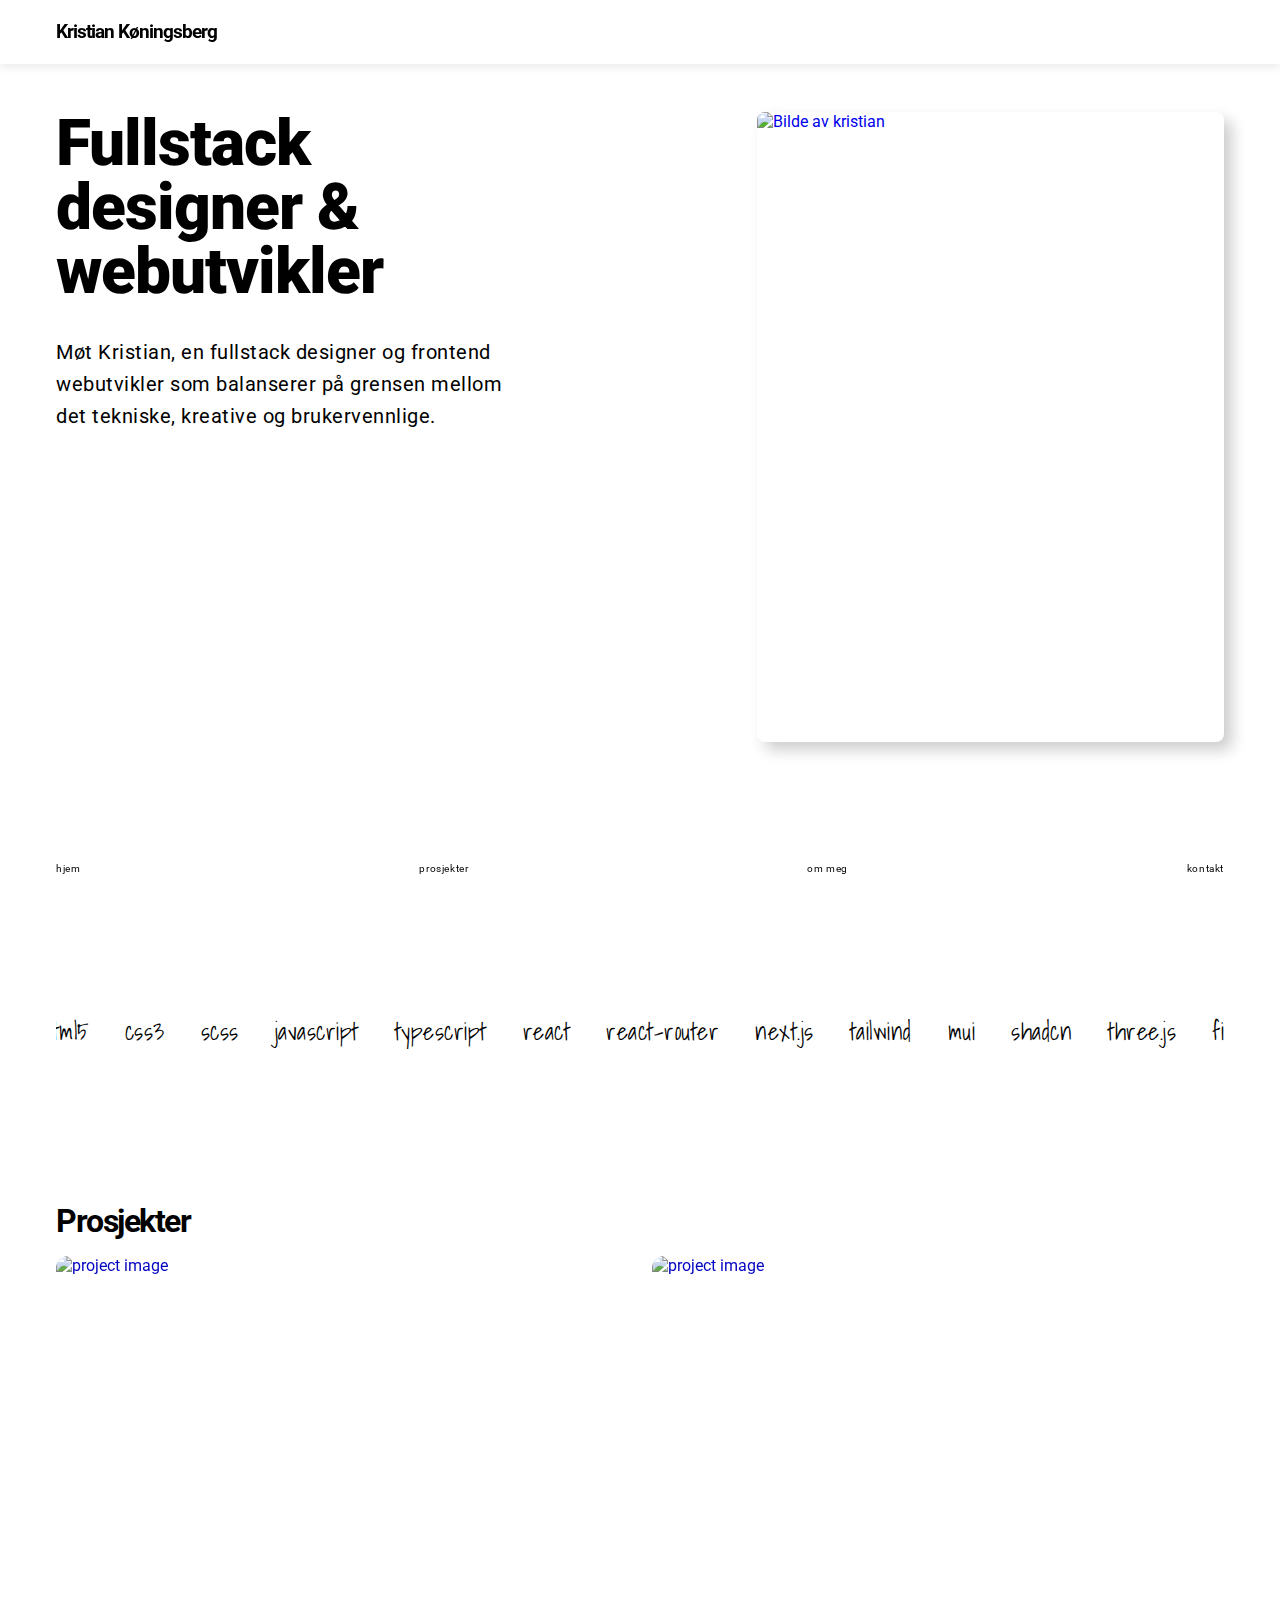
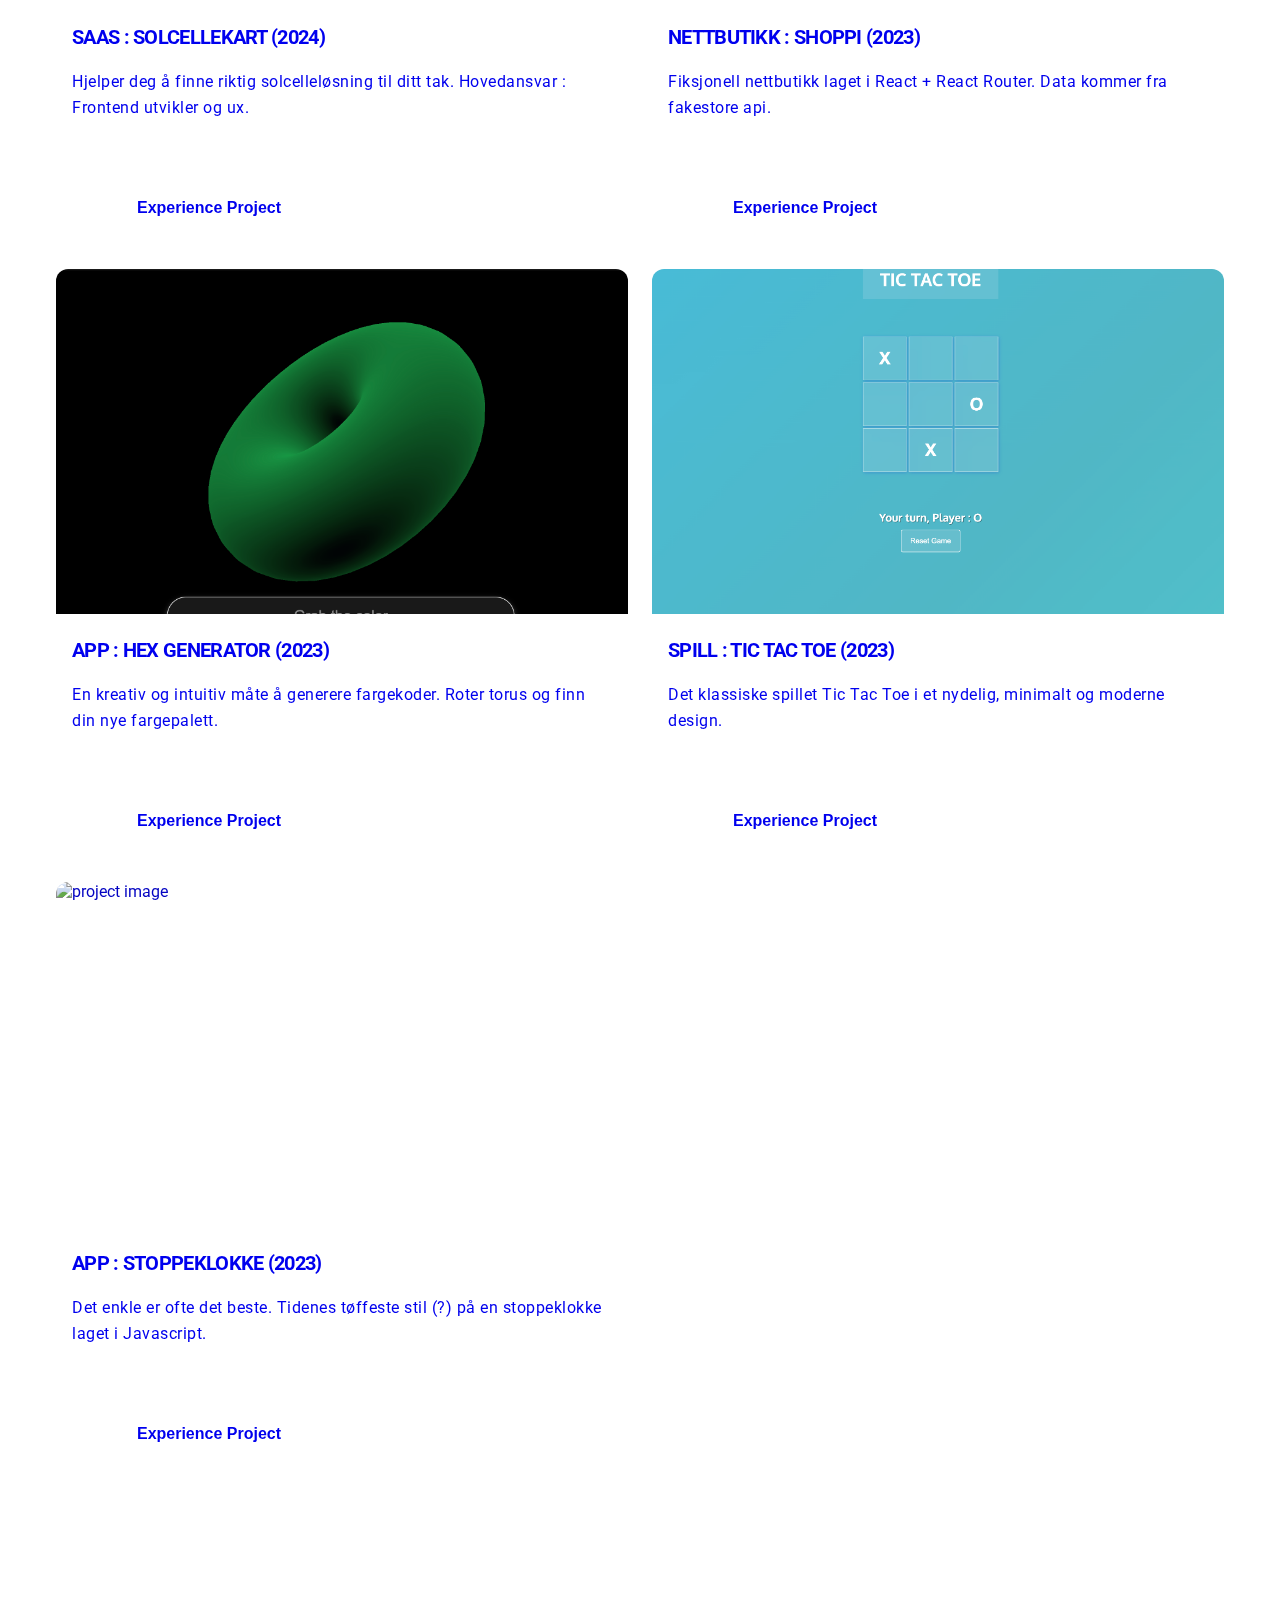
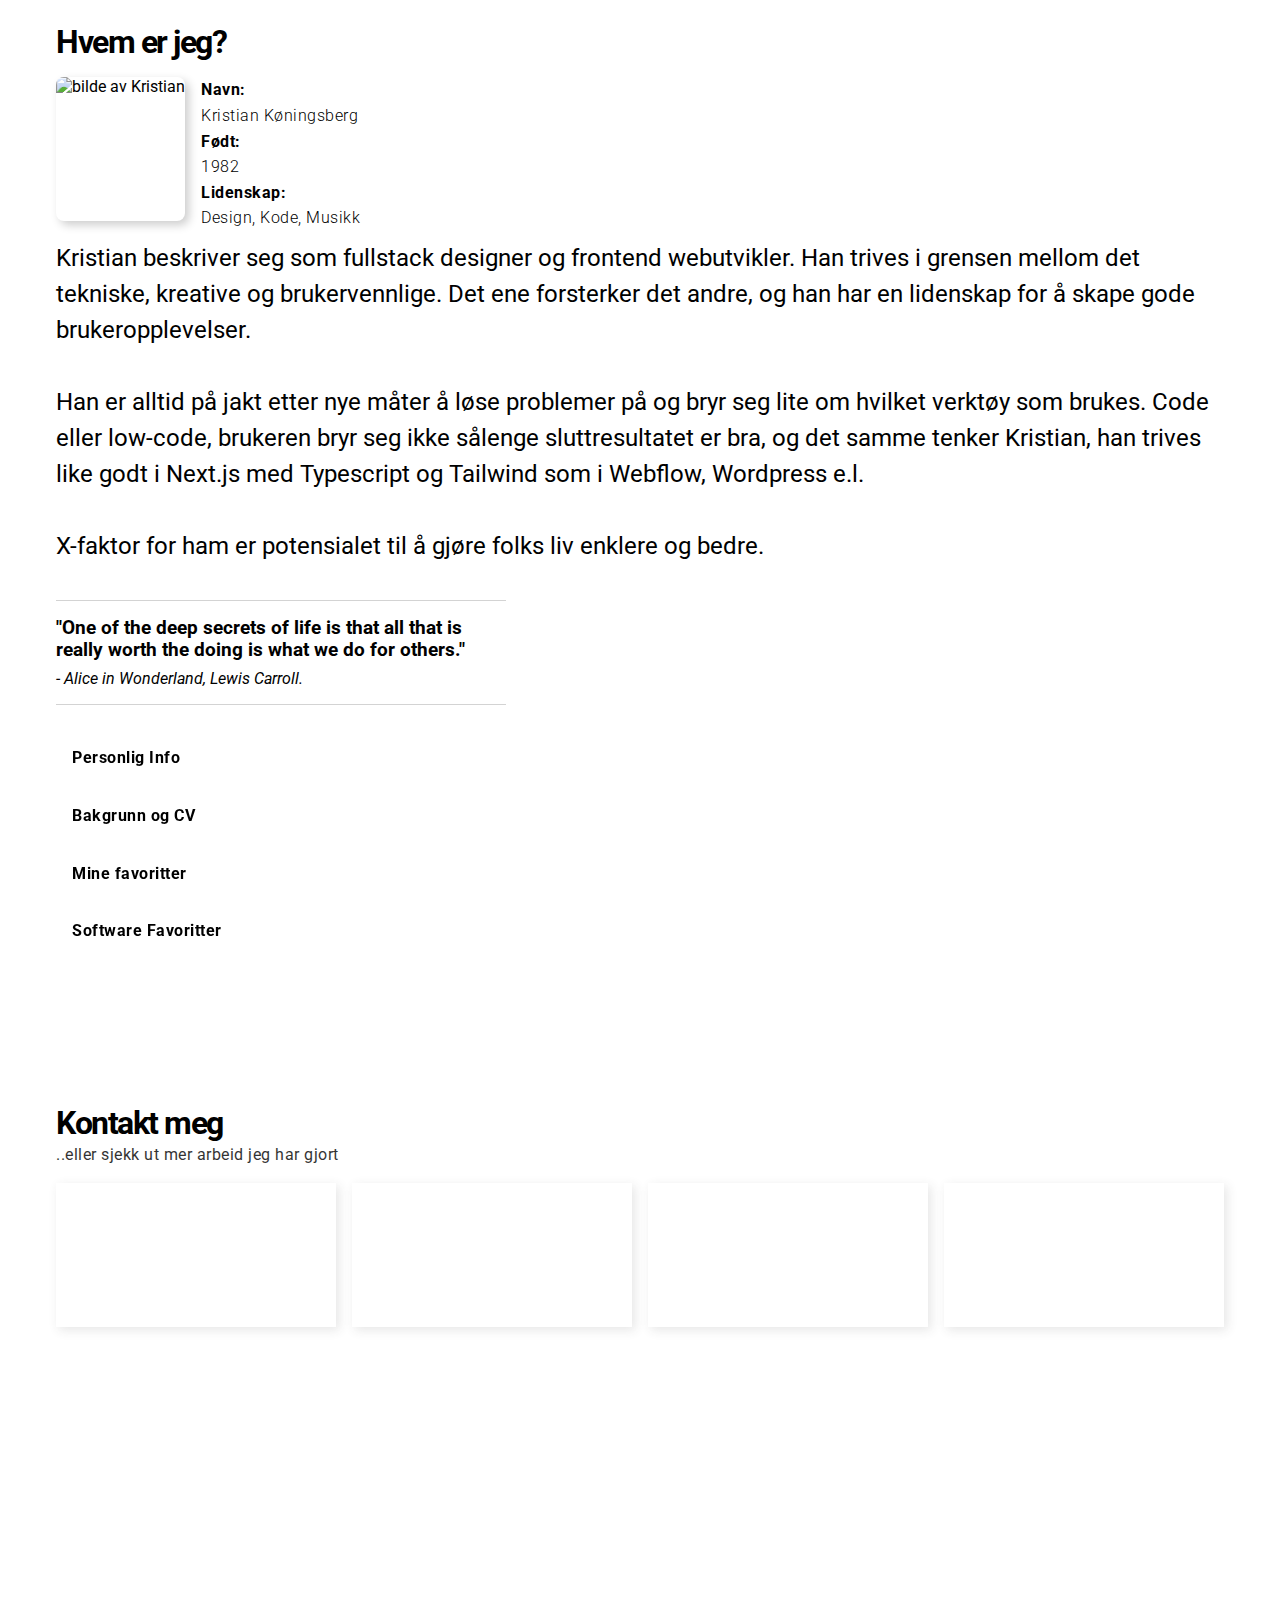
==== commit 06d08564: "updated some text on intro and project cards" ====
--- a/index.html
+++ b/index.html
@@ -79,7 +79,7 @@
             </h1>
             <p class="intro-parapgraph">
               Møt Kristian, en fullstack designer og frontend webutvikler som
-              balanserer grensen mellom det tekniske, kreative og
+              balanserer på grensen mellom det tekniske, kreative og
               brukervennlige.
             </p>
           </div>
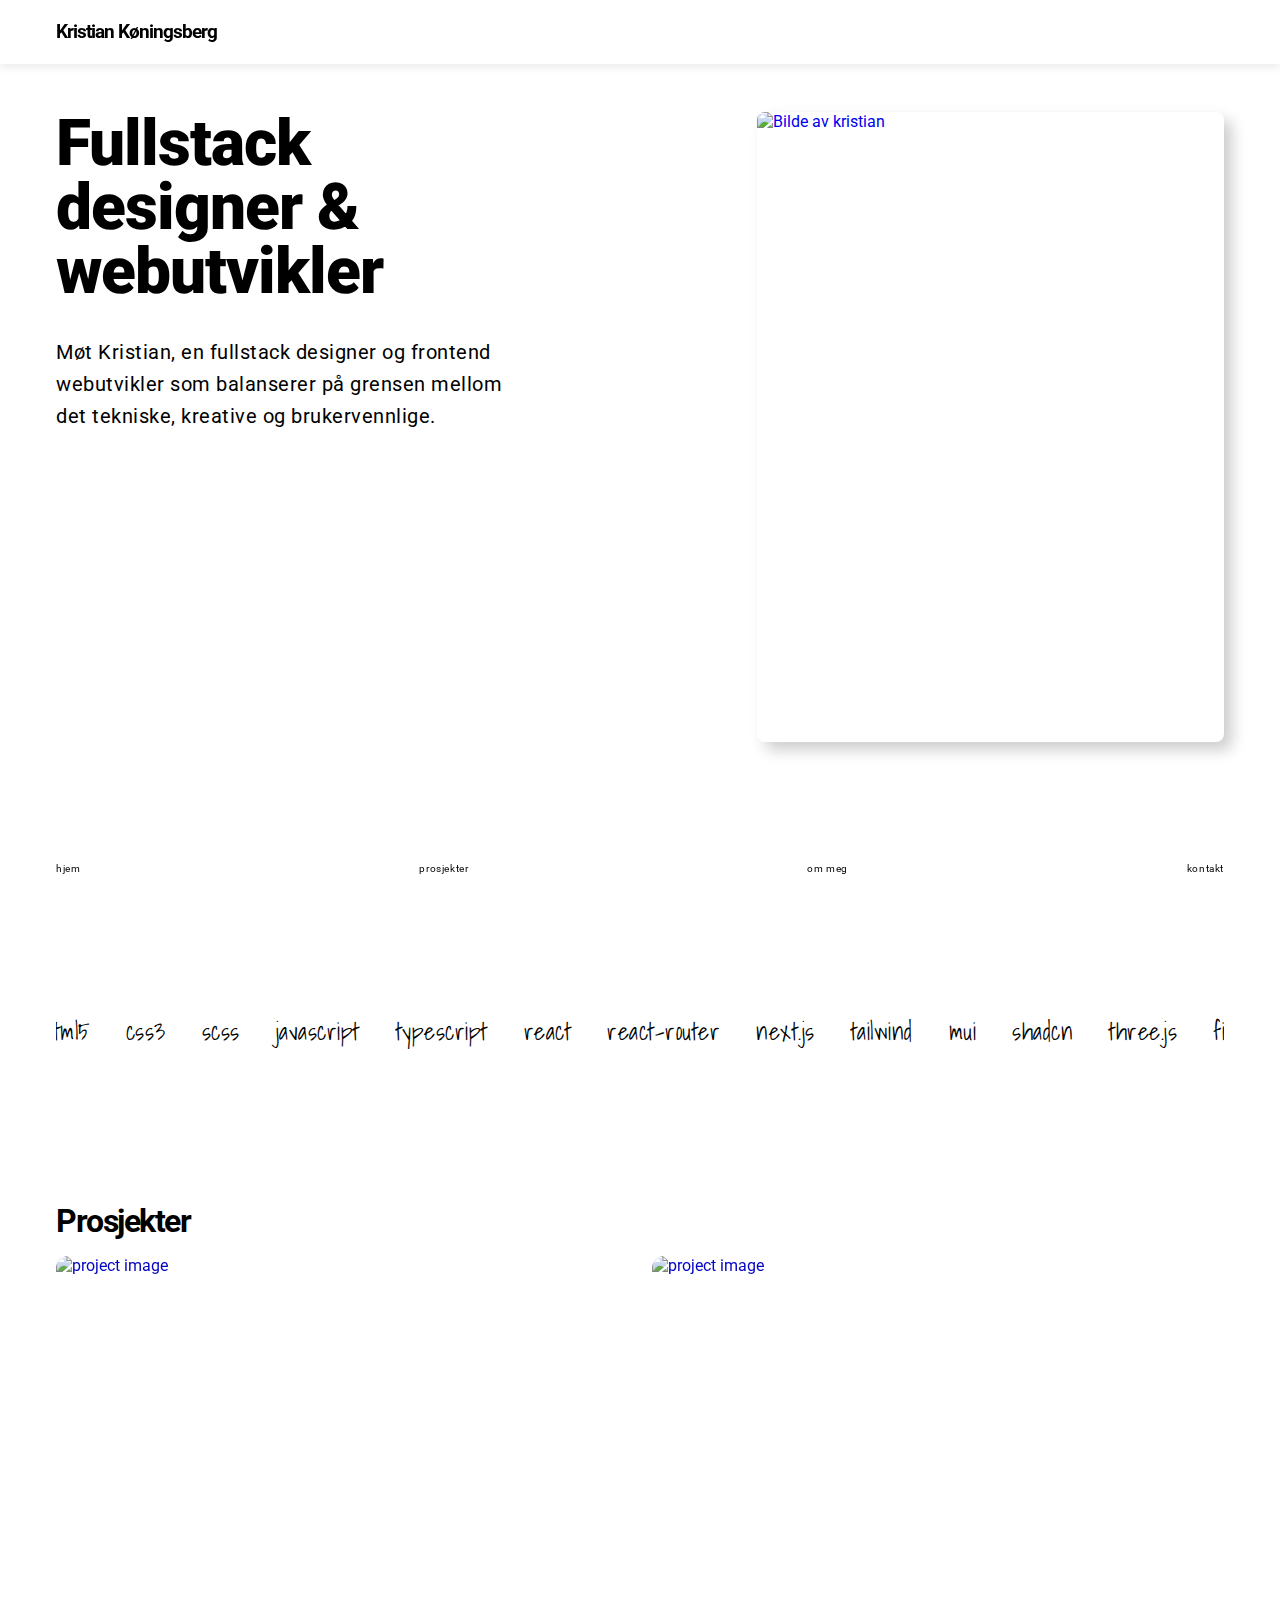
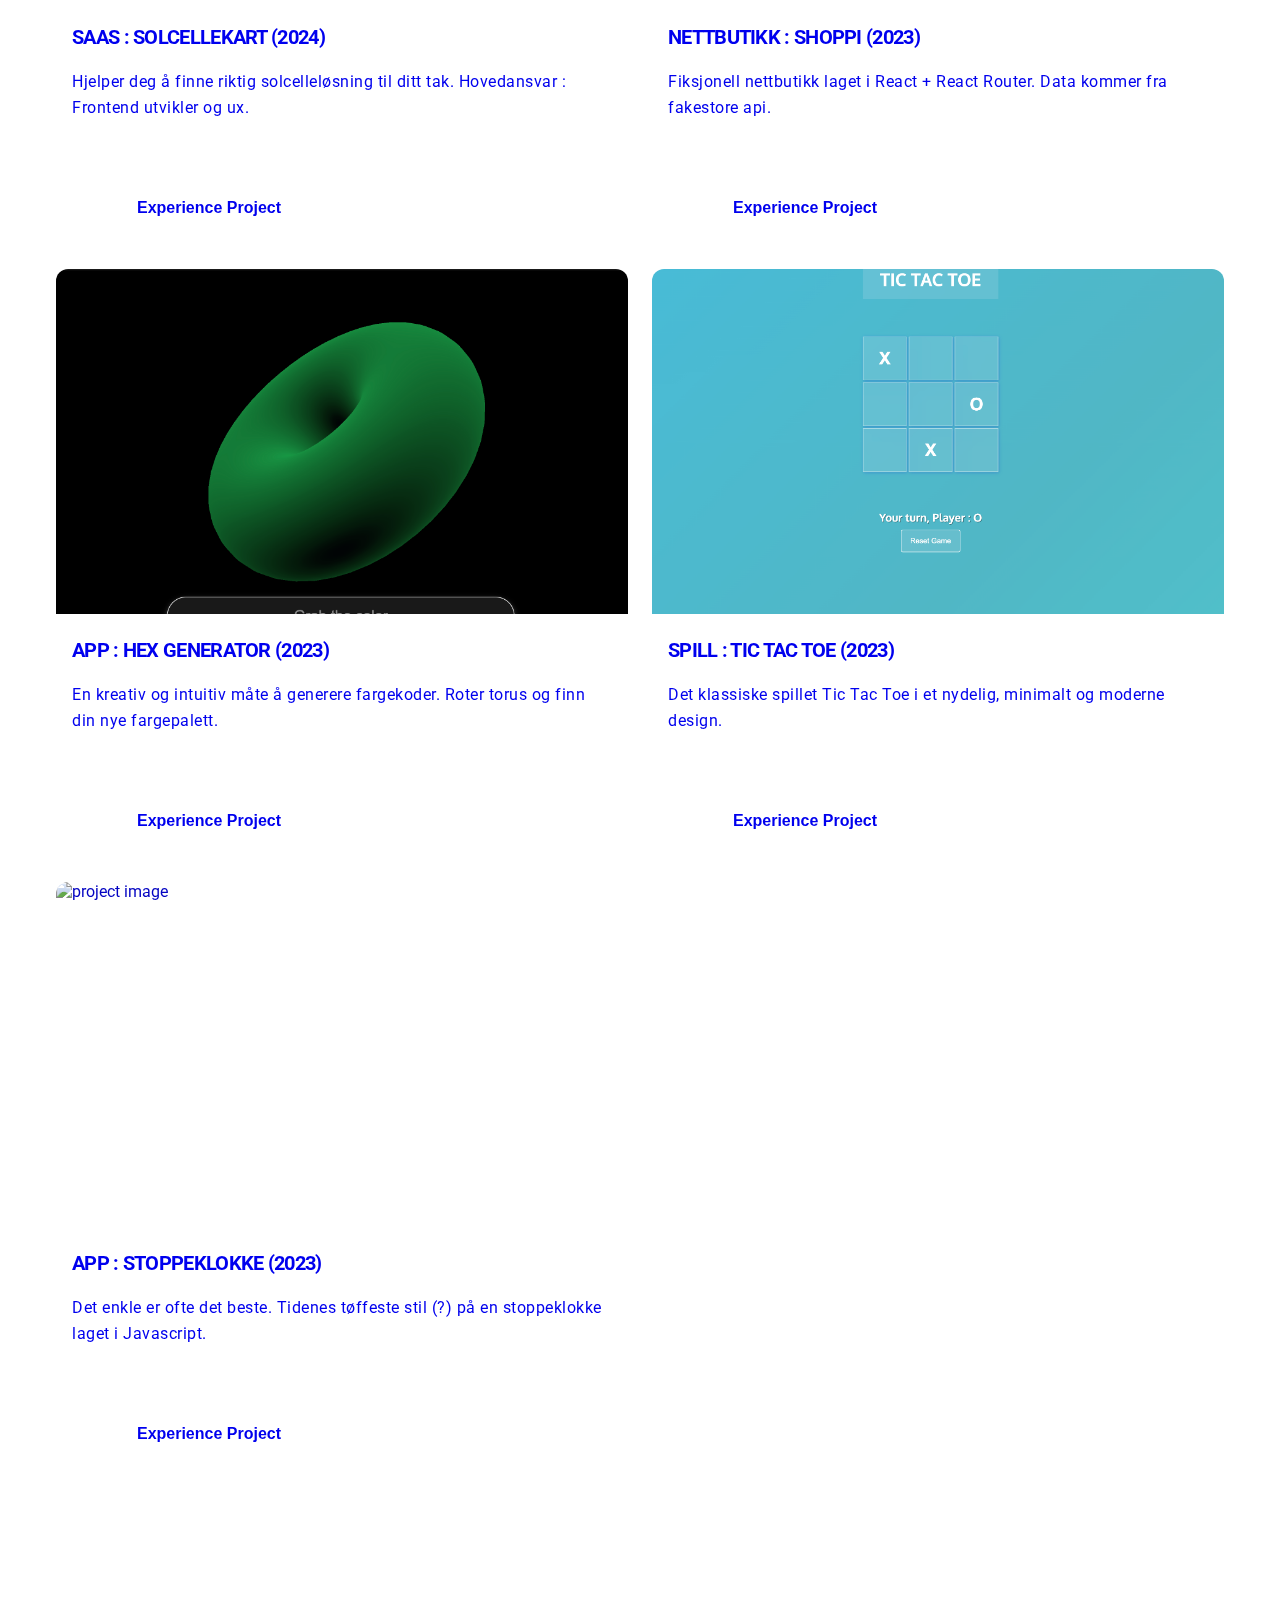
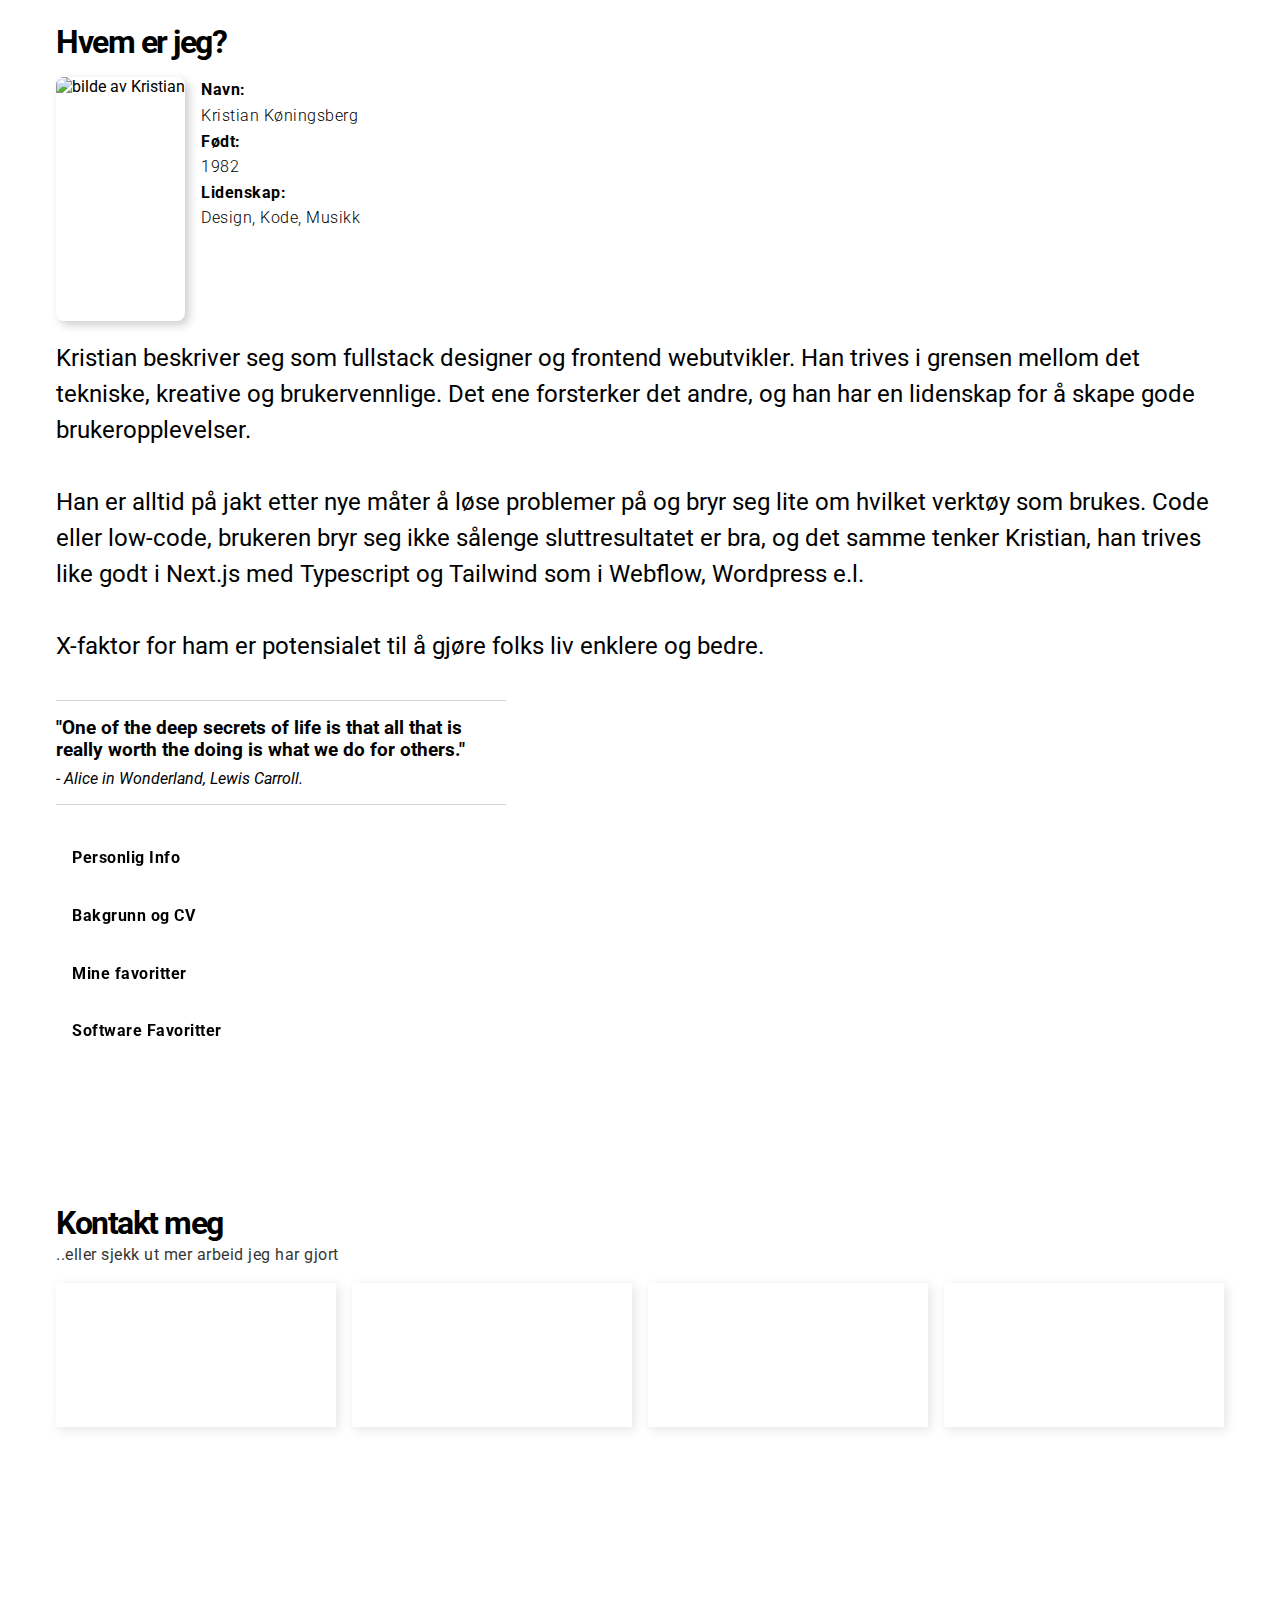
==== commit 2375d4c4: "udpated link cv" ====
--- a/index.html
+++ b/index.html
@@ -321,7 +321,7 @@
                     title="Link tar deg til Google drive som gir deg min CV"
                     aria-label="Link tar deg til Google drive som gir deg min CV"
                     class="cv-link-styling"
-                    href="https://drive.google.com/open?id=1-JBe9xqPEgdBY2S2qTD4EuW5b3cen2uh&usp=drive_fs"
+                    href="https://drive.google.com/open?id=1-NZG4U4G8cmLzf7vwtA3PIr3H5GYzbrx&usp=drive_fs"
                     target="_blank"
                     >Klikk for å åpne full CV (Google Drive)</a
                   >
--- a/style.css
+++ b/style.css
@@ -547,7 +547,7 @@
 .about-me-top-paragraph-with-image-div {
   display: flex;
   gap: 16px;
-  height: 144px;
+  height: 244px;
 }
 .about-me-info-head {
   font-weight: 700;
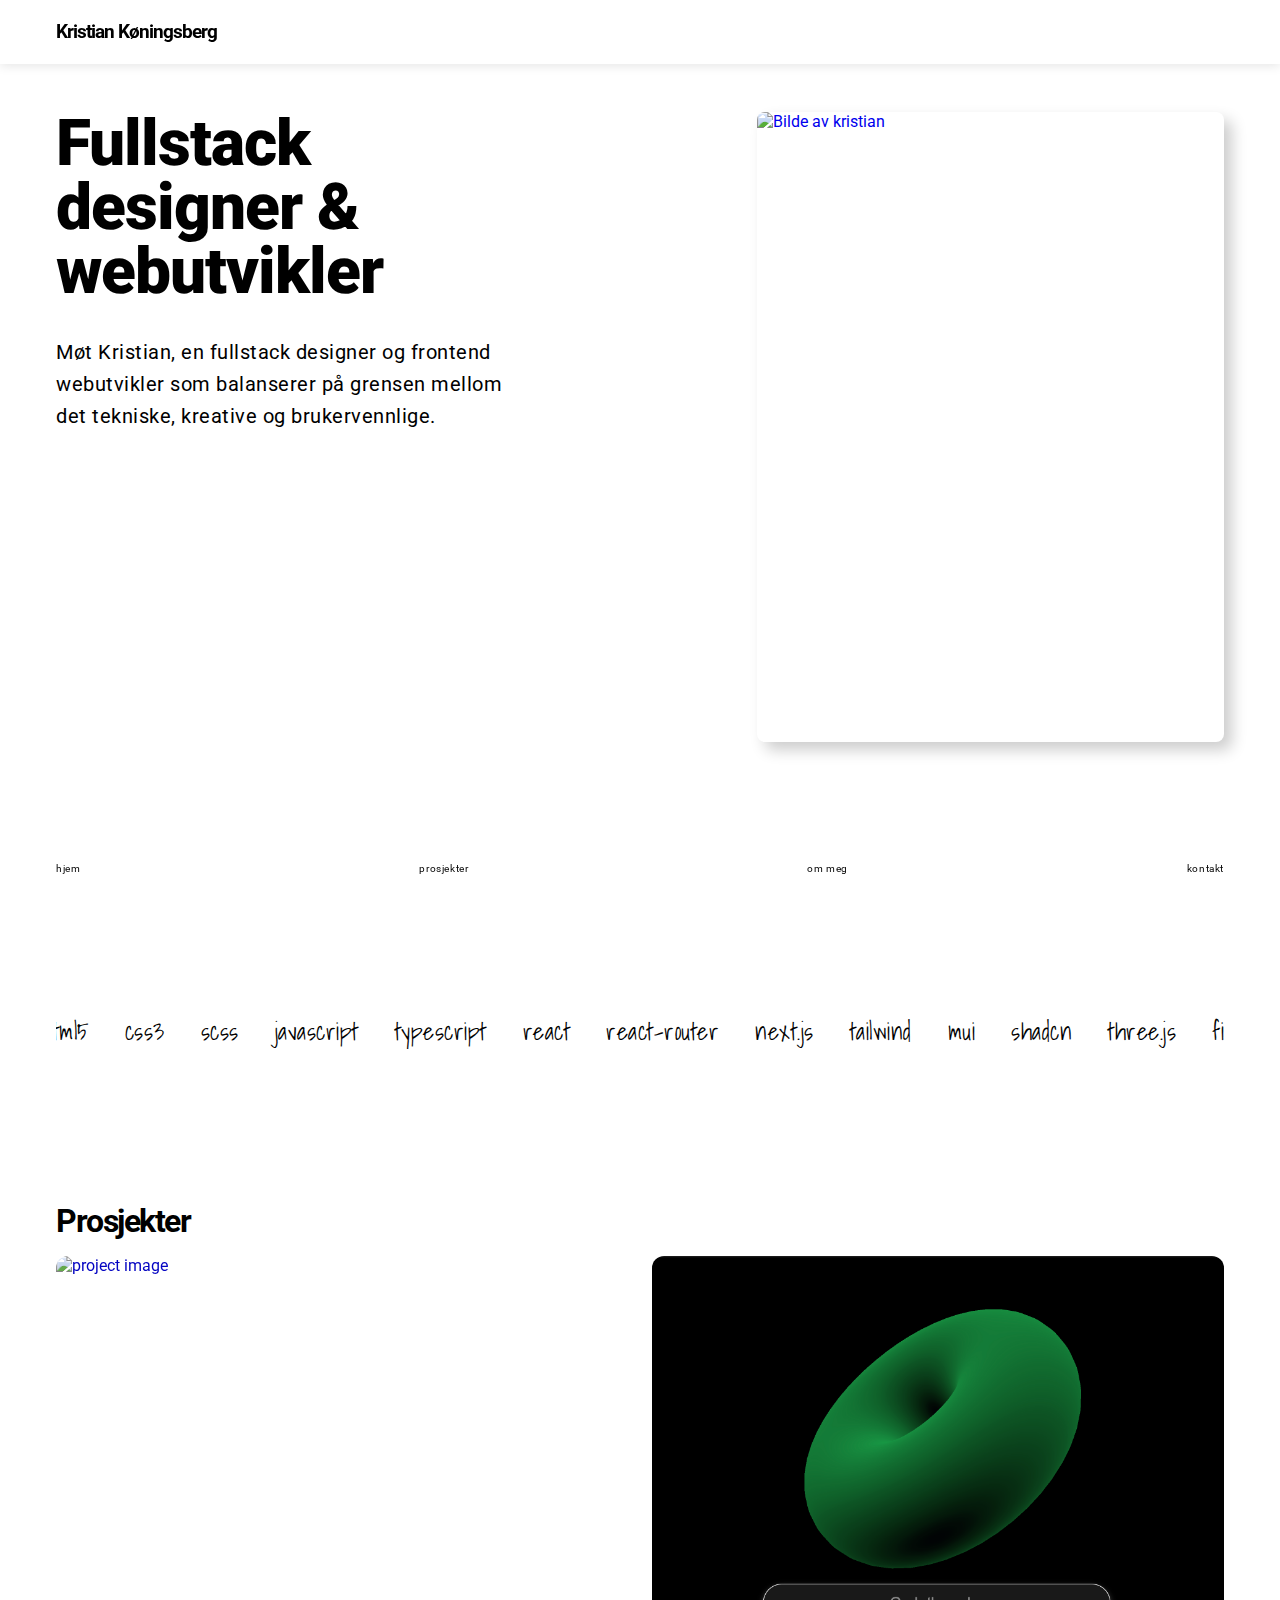
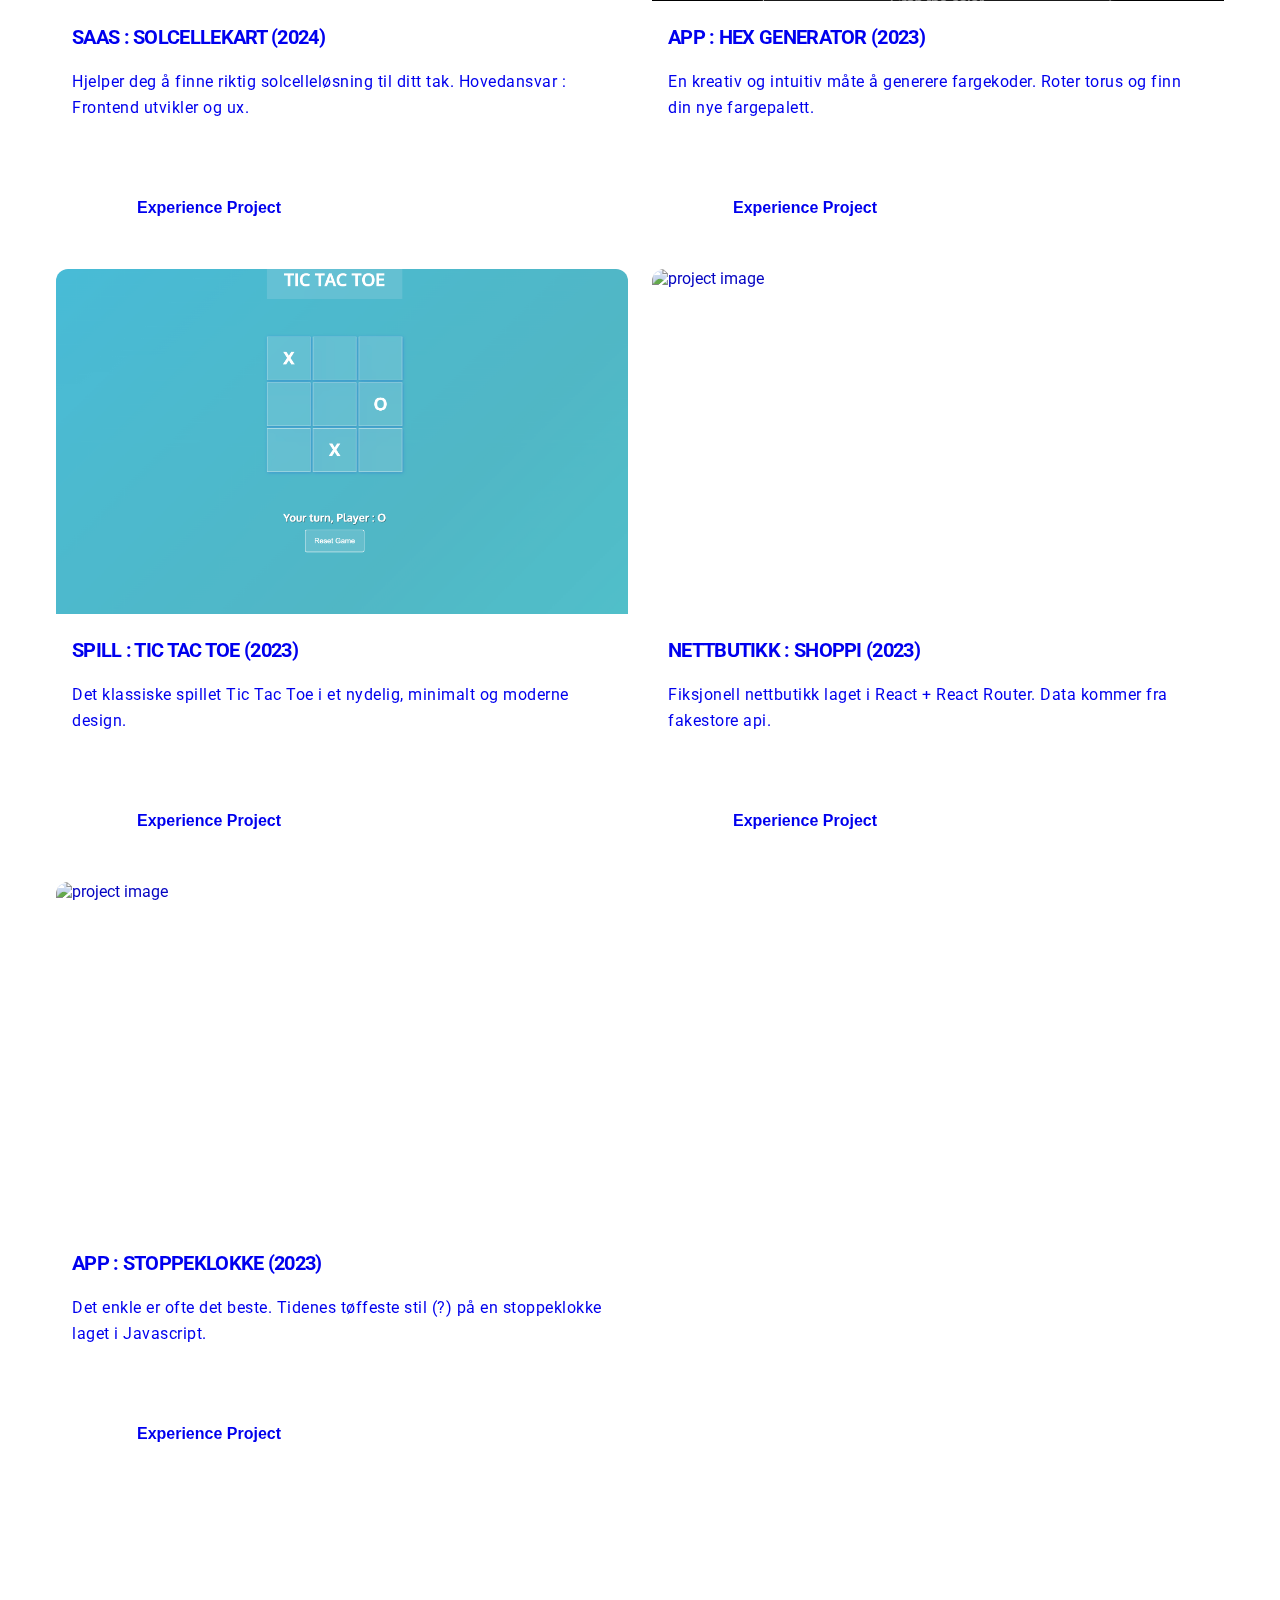
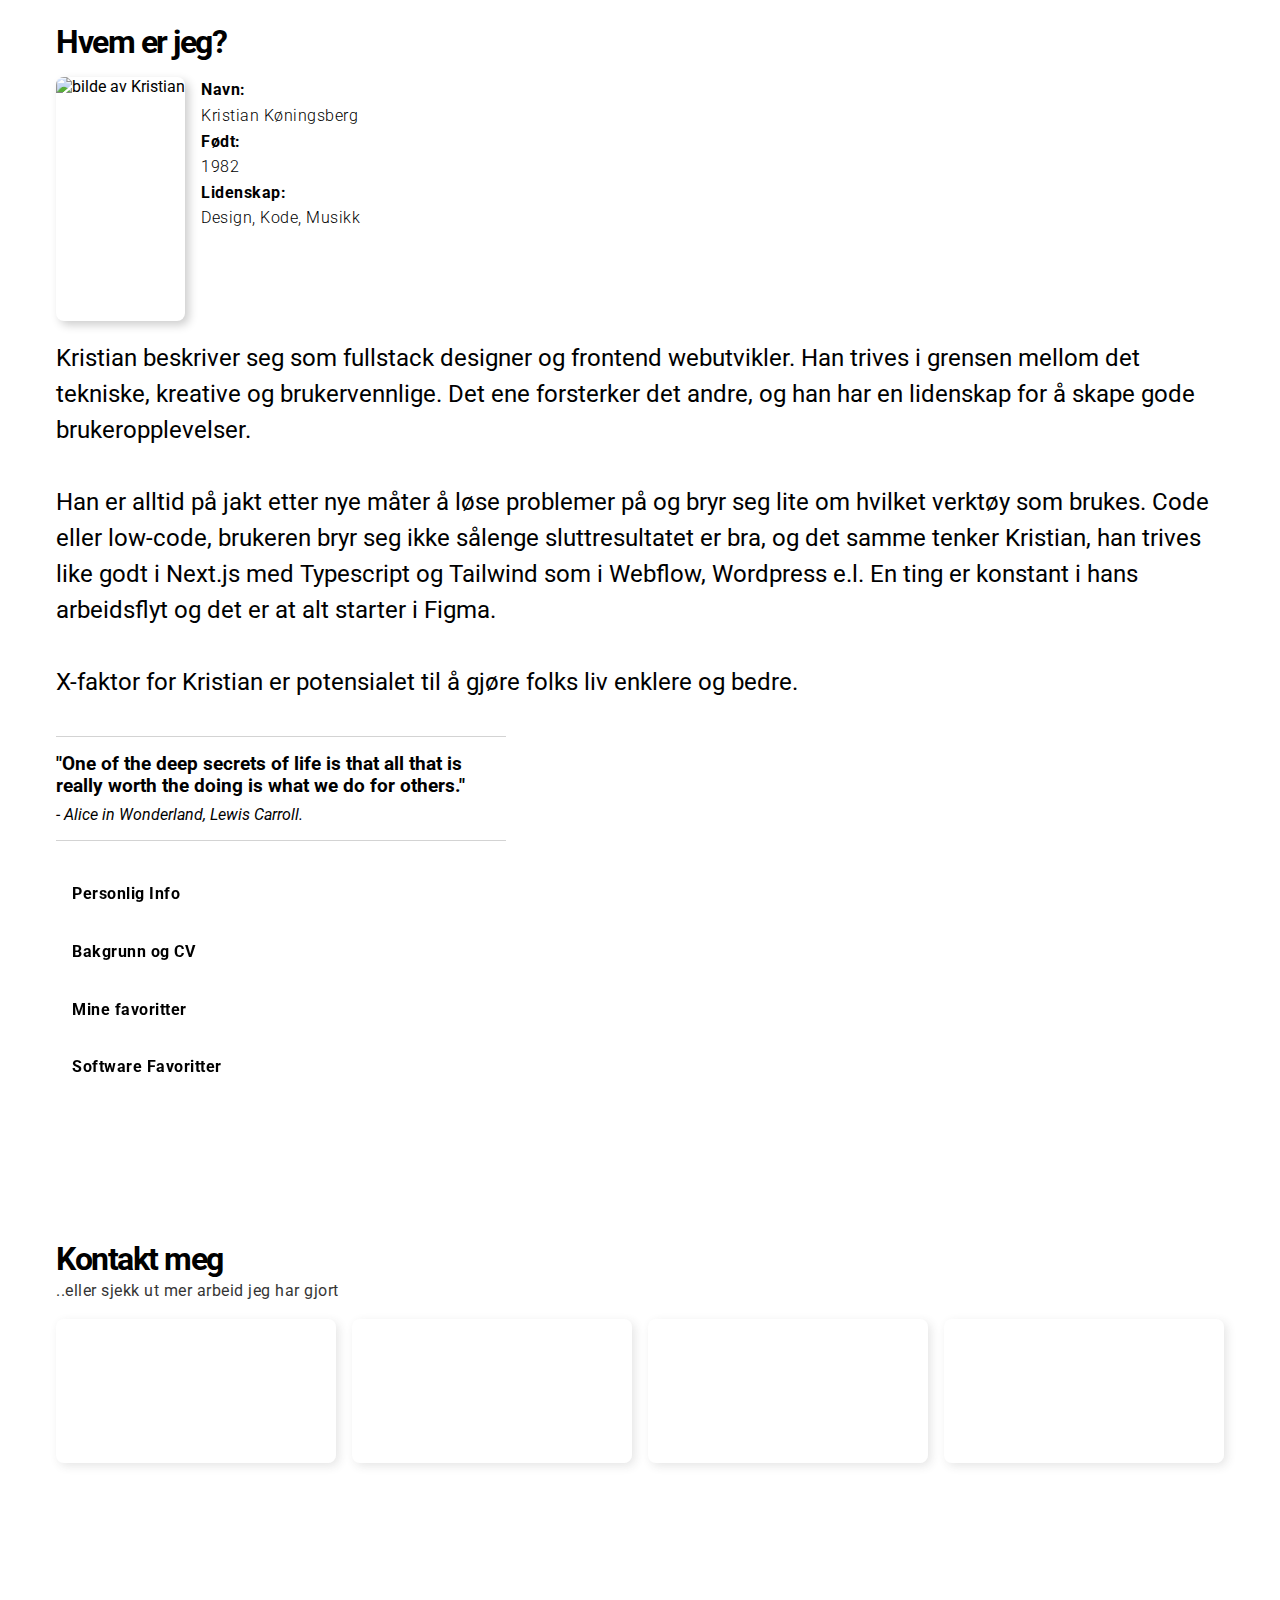
==== commit 791abd2e: "Updated styling to project cards, contact cards, rearranged projects, other style changes" ====
--- a/index.html
+++ b/index.html
@@ -243,11 +243,12 @@
               seg lite om hvilket verktøy som brukes. Code eller low-code,
               brukeren bryr seg ikke sålenge sluttresultatet er bra, og det
               samme tenker Kristian, han trives like godt i Next.js med
-              Typescript og Tailwind som i Webflow, Wordpress e.l.
+              Typescript og Tailwind som i Webflow, Wordpress e.l. En ting er
+              konstant i hans arbeidsflyt og det er at alt starter i Figma.
               <br />
               <br />
-              X-faktor for ham er potensialet til å gjøre folks liv enklere og
-              bedre.
+              X-faktor for Kristian er potensialet til å gjøre folks liv enklere
+              og bedre.
               <br />
               <br />
             </h2>
@@ -381,7 +382,7 @@
                   </table>
                   <table>
                     <th>Bok</th>
-                    <td>Atomic habits</td>
+                    <td>The design of everyday things</td>
                   </table>
                   <table>
                     <th>Spill</th>
--- a/style.css
+++ b/style.css
@@ -84,7 +84,8 @@
   /* color: var(--col-secondary); */
   font-size: 1rem;
   font-weight: 700;
-  border-radius: 4px;
+  /* border-radius: 4px; */
+  border-radius: 6px;
   padding: 12px;
   cursor: pointer;
   margin-top: 16px;
@@ -414,16 +415,15 @@
   backdrop-filter: blur(30px);
   -webkit-backdrop-filter: blur(30px);
   border-radius: 12px;
-  box-shadow: -1px -1px 4px var(--col-shadow);
+  /* box-shadow: -1px -1px 4px var(--col-shadow); */
   overflow: hidden;
+  transition: all ease-in-out 0.4s;
   box-shadow: -1px -1px 4px var(--col-shadow), 5px 6px 20px rgba(0, 0, 0, 0.2);
   display: flex;
   flex-direction: column;
   justify-content: space-between;
 }
-/* .ui-card:hover {
-  
-} */
+
 .ui-cards-container a {
   list-style: none;
   cursor: default;
@@ -434,7 +434,7 @@
   object-fit: cover;
   cursor: pointer;
   filter: saturate(80%);
-  transition: 0.4s;
+  transition: all ease-in-out 0.3s;
 }
 
 .ui-card-text-container {
@@ -587,6 +587,7 @@
   text-align: center;
   background-color: var(--col-secondary80);
   padding: 2em 2em 5em;
+  border-radius: 8px;
   scale: (1);
   transition: 0.07s;
   border: 1px solid rgba(255, 255, 255, 0.4);
@@ -639,6 +640,10 @@
 .accordion {
   padding-top: 90px;
   width: 100%;
+  /* border: 1px solid var(--col-secondary); */
+  /* box-shadow: 3px 3px 10px #37373710; */
+  border-radius: 8px;
+  overflow: hidden;
 }
 
 .accordion-header {
@@ -688,7 +693,8 @@
 }
 .active {
   display: block;
-  box-shadow: 3px 3px 10px #37373720;
+  border-inline: 1px solid var(--col-secondary80);
+  /* box-shadow: 3px 3px 10px #37373720; */
 }
 .accordian-icons {
   font: 10px;
@@ -839,9 +845,15 @@
   button:hover .custom-hover-icon {
     transform: rotate(360deg);
   }
+
+  .ui-card:hover {
+    transform: scale(1.01);
+    /* box-shadow: 5px 6px 30px rgba(0, 0, 0, 0.1); */
+  }
+
   .ui-card-image:hover {
     filter: saturate(100%);
-    transform: scale(1.03);
+    transform: scale(1.02);
     box-shadow: 4px 4px 20px rgba(0, 0, 0, 0.2);
   }
 
